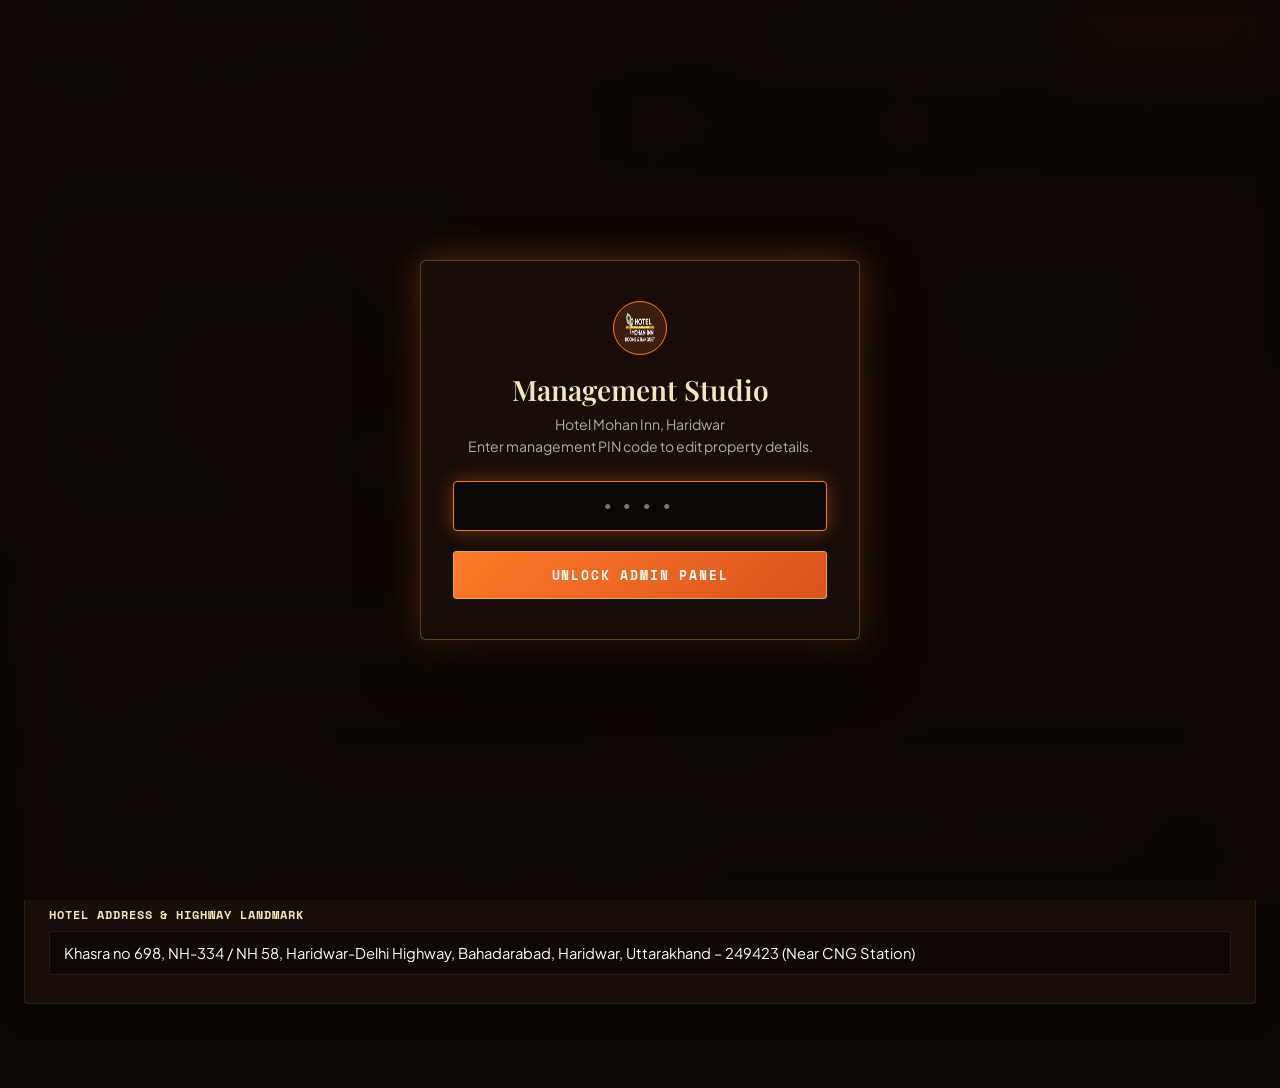
==== admin.html @ b3b9f1f0 "feat: add comprehensive Admin Studio panel with PIN gate and real-time live site customization" ====
<!DOCTYPE html>
<html lang="en">
<head>
  <meta charset="UTF-8">
  <meta name="viewport" content="width=device-width, initial-scale=1.0">
  <title>Hotel Mohan Inn | Management & Content Studio</title>
  
  <!-- Google Fonts -->
  <link rel="preconnect" href="https://fonts.googleapis.com">
  <link rel="preconnect" href="https://fonts.gstatic.com" crossorigin>
  <link href="https://fonts.googleapis.com/css2?family=Playfair+Display:ital,wght@0,400;0,600;0,700;1,400&family=Plus+Jakarta+Sans:wght@300;400;500;600;700&family=Space+Mono:wght@400;700&display=swap" rel="stylesheet">
  
  <link rel="shortcut icon" href="assets/images/img_logo.png" type="image/png">

  <style>
    :root {
      --bg-dark-obsidian: #0D0704;
      --bg-dark-card: #180D07;
      --bg-card-subtle: rgba(38, 20, 11, 0.7);
      --bhagwa: #FF7A28;
      --bhagwa-deep: #D9531E;
      --bhagwa-glow: rgba(255, 122, 40, 0.35);
      --gold-antique: #D4AF37;
      --gold-champagne: #F5E6BE;
      --gold-border: rgba(212, 175, 55, 0.35);
      --border-subtle: rgba(255, 255, 255, 0.08);
      --text-pure: #FFFFFF;
      --text-muted: rgba(255, 255, 255, 0.65);
      --font-serif: 'Playfair Display', Georgia, serif;
      --font-sans: 'Plus Jakarta Sans', system-ui, sans-serif;
      --font-mono: 'Space Mono', monospace;
    }

    * {
      box-sizing: border-box;
      margin: 0;
      padding: 0;
    }

    body {
      background-color: var(--bg-dark-obsidian);
      color: var(--text-pure);
      font-family: var(--font-sans);
      min-height: 100vh;
      display: flex;
      flex-direction: column;
      background-image: 
        radial-gradient(circle at 10% 20%, rgba(255, 122, 40, 0.08) 0%, transparent 40%),
        radial-gradient(circle at 90% 80%, rgba(212, 175, 55, 0.06) 0%, transparent 45%);
      background-attachment: fixed;
    }

    /* Security Gate (PIN Authentication Overlay) */
    #auth-screen {
      position: fixed;
      inset: 0;
      background: rgba(13, 7, 4, 0.95);
      backdrop-filter: blur(25px);
      z-index: 1000;
      display: flex;
      align-items: center;
      justify-content: center;
      padding: 20px;
    }

    .auth-card {
      background: var(--bg-dark-card);
      border: 1.5px solid var(--gold-border);
      box-shadow: 0 25px 60px rgba(0, 0, 0, 0.6), 0 0 35px var(--bhagwa-glow);
      border-radius: 6px;
      width: 100%;
      max-width: 440px;
      padding: 40px 32px;
      text-align: center;
    }

    .auth-logo {
      width: 54px;
      height: 54px;
      margin: 0 auto 16px auto;
      border-radius: 50%;
      background: rgba(255, 122, 40, 0.15);
      border: 1px solid var(--bhagwa);
      display: flex;
      align-items: center;
      justify-content: center;
    }

    .auth-logo img {
      width: 32px;
      height: 32px;
    }

    .auth-title {
      font-family: var(--font-serif);
      font-size: 1.75rem;
      color: var(--gold-champagne);
      margin-bottom: 6px;
      font-weight: 600;
    }

    .auth-sub {
      font-size: 0.88rem;
      color: var(--text-muted);
      margin-bottom: 24px;
      line-height: 1.5;
    }

    .auth-input-group {
      margin-bottom: 20px;
    }

    .auth-pin-input {
      width: 100%;
      height: 50px;
      background: rgba(0, 0, 0, 0.45);
      border: 1.5px solid var(--gold-border);
      border-radius: 4px;
      color: #FFFFFF;
      font-family: var(--font-mono);
      font-size: 1.4rem;
      letter-spacing: 0.3em;
      text-align: center;
      transition: all 0.3s ease;
      outline: none;
    }

    .auth-pin-input:focus {
      border-color: var(--bhagwa);
      box-shadow: 0 0 20px var(--bhagwa-glow);
    }

    .btn-auth-unlock {
      width: 100%;
      height: 48px;
      background: linear-gradient(135deg, var(--bhagwa), var(--bhagwa-deep));
      border: 1px solid var(--gold-antique);
      color: #FFFFFF;
      font-family: var(--font-mono);
      font-size: 13px;
      font-weight: 700;
      letter-spacing: 0.14em;
      text-transform: uppercase;
      cursor: pointer;
      border-radius: 3px;
      transition: all 0.3s ease;
    }

    .btn-auth-unlock:hover {
      transform: translateY(-2px);
      box-shadow: 0 8px 25px var(--bhagwa-glow);
    }

    .auth-error {
      color: #FF5E5E;
      font-size: 0.84rem;
      margin-top: 12px;
      display: none;
    }

    /* Admin Workspace Header */
    .admin-header {
      background: rgba(24, 13, 7, 0.85);
      border-bottom: 1px solid var(--border-subtle);
      backdrop-filter: blur(20px);
      position: sticky;
      top: 0;
      z-index: 100;
    }

    .admin-header-container {
      max-width: 1300px;
      margin: 0 auto;
      padding: 16px 24px;
      display: flex;
      align-items: center;
      justify-content: space-between;
      flex-wrap: wrap;
      gap: 16px;
    }

    .admin-brand {
      display: flex;
      align-items: center;
      gap: 14px;
    }

    .admin-brand-logo {
      width: 38px;
      height: 38px;
      border-radius: 50%;
      background: rgba(255, 122, 40, 0.15);
      border: 1px solid var(--bhagwa);
      display: flex;
      align-items: center;
      justify-content: center;
    }

    .admin-brand-title {
      font-family: var(--font-serif);
      font-size: 1.25rem;
      color: var(--gold-champagne);
      font-weight: 600;
      line-height: 1.2;
    }

    .admin-brand-badge {
      font-family: var(--font-mono);
      font-size: 10px;
      letter-spacing: 0.14em;
      text-transform: uppercase;
      color: var(--bhagwa);
      font-weight: 700;
      display: flex;
      align-items: center;
      gap: 6px;
    }

    .status-dot {
      width: 8px;
      height: 8px;
      border-radius: 50%;
      background: #10B981;
      box-shadow: 0 0 10px #10B981;
    }

    .admin-actions {
      display: flex;
      align-items: center;
      gap: 12px;
    }

    .btn-secondary {
      background: rgba(255, 255, 255, 0.05);
      border: 1px solid var(--border-subtle);
      color: var(--text-pure);
      font-family: var(--font-mono);
      font-size: 12px;
      padding: 9px 18px;
      border-radius: 3px;
      cursor: pointer;
      text-decoration: none;
      display: inline-flex;
      align-items: center;
      gap: 8px;
      transition: all 0.25s ease;
    }

    .btn-secondary:hover {
      background: rgba(255, 255, 255, 0.12);
      border-color: var(--gold-border);
      color: var(--gold-champagne);
    }

    .btn-primary-save {
      background: linear-gradient(135deg, var(--bhagwa), var(--bhagwa-deep));
      border: 1px solid var(--gold-antique);
      color: #FFFFFF;
      font-family: var(--font-mono);
      font-size: 12.5px;
      font-weight: 700;
      padding: 9px 24px;
      border-radius: 3px;
      cursor: pointer;
      display: inline-flex;
      align-items: center;
      gap: 8px;
      transition: all 0.25s ease;
      box-shadow: 0 4px 15px var(--bhagwa-glow);
    }

    .btn-primary-save:hover {
      transform: translateY(-1px);
      box-shadow: 0 8px 25px var(--bhagwa-glow);
    }

    /* Main Container & Layout */
    .admin-main {
      flex: 1;
      max-width: 1300px;
      width: 100%;
      margin: 0 auto;
      padding: 30px 24px 60px 24px;
    }

    /* Navigation Tabs */
    .admin-tabs-nav {
      display: flex;
      gap: 8px;
      border-bottom: 1px solid var(--border-subtle);
      margin-bottom: 30px;
      overflow-x: auto;
      padding-bottom: 2px;
    }

    .tab-btn {
      background: transparent;
      border: none;
      border-bottom: 2.5px solid transparent;
      padding: 12px 20px;
      color: var(--text-muted);
      font-family: var(--font-mono);
      font-size: 12.5px;
      letter-spacing: 0.08em;
      cursor: pointer;
      transition: all 0.25s ease;
      white-space: nowrap;
      display: flex;
      align-items: center;
      gap: 8px;
    }

    .tab-btn:hover {
      color: var(--text-pure);
    }

    .tab-btn.active {
      color: var(--bhagwa);
      border-bottom-color: var(--bhagwa);
      font-weight: 700;
    }

    /* Tab Content Cards */
    .tab-pane {
      display: none;
      animation: fadeInTab 0.3s ease-out;
    }

    .tab-pane.active {
      display: block;
    }

    @keyframes fadeInTab {
      from { opacity: 0; transform: translateY(6px); }
      to { opacity: 1; transform: translateY(0); }
    }

    .card-section {
      background: var(--bg-dark-card);
      border: 1px solid var(--border-subtle);
      border-radius: 4px;
      padding: 28px 24px;
      margin-bottom: 24px;
      box-shadow: 0 10px 30px rgba(0, 0, 0, 0.25);
    }

    .card-section-title {
      font-family: var(--font-serif);
      font-size: 1.45rem;
      color: var(--gold-champagne);
      margin-bottom: 6px;
      font-weight: 500;
    }

    .card-section-desc {
      font-size: 0.88rem;
      color: var(--text-muted);
      margin-bottom: 24px;
      line-height: 1.5;
    }

    /* Form Grids & Inputs */
    .form-grid-2 {
      display: grid;
      grid-template-columns: repeat(auto-fit, minmax(280px, 1fr));
      gap: 20px;
    }

    .form-grid-3 {
      display: grid;
      grid-template-columns: repeat(auto-fit, minmax(220px, 1fr));
      gap: 20px;
    }

    .form-group {
      display: flex;
      flex-direction: column;
      gap: 8px;
    }

    .form-label {
      font-family: var(--font-mono);
      font-size: 12px;
      letter-spacing: 0.08em;
      color: var(--gold-champagne);
      font-weight: 600;
      text-transform: uppercase;
    }

    .form-input, .form-textarea, .form-select {
      background: rgba(0, 0, 0, 0.4);
      border: 1px solid var(--border-subtle);
      border-radius: 3px;
      padding: 12px 14px;
      color: #FFFFFF;
      font-family: var(--font-sans);
      font-size: 0.92rem;
      transition: all 0.25s ease;
      outline: none;
      width: 100%;
    }

    .form-input:focus, .form-textarea:focus, .form-select:focus {
      border-color: var(--bhagwa);
      box-shadow: 0 0 12px var(--bhagwa-glow);
    }

    .form-textarea {
      resize: vertical;
      min-height: 85px;
      line-height: 1.6;
    }

    .rate-card {
      background: var(--bg-card-subtle);
      border: 1px solid var(--gold-border);
      border-radius: 4px;
      padding: 20px;
    }

    .rate-card-header {
      font-family: var(--font-serif);
      font-size: 1.25rem;
      color: #FFFFFF;
      margin-bottom: 16px;
      padding-bottom: 10px;
      border-bottom: 1px solid var(--border-subtle);
      display: flex;
      justify-content: space-between;
      align-items: center;
    }

    .rate-card-badge {
      font-family: var(--font-mono);
      font-size: 10px;
      color: var(--bhagwa);
      border: 1px solid var(--bhagwa);
      padding: 3px 8px;
      border-radius: 2px;
    }

    /* Toast Notification */
    #toast-msg {
      position: fixed;
      bottom: 30px;
      right: 30px;
      background: #10B981;
      color: #FFFFFF;
      padding: 14px 24px;
      border-radius: 4px;
      font-family: var(--font-mono);
      font-size: 13px;
      font-weight: 700;
      box-shadow: 0 10px 30px rgba(0, 0, 0, 0.4);
      display: flex;
      align-items: center;
      gap: 10px;
      transform: translateY(120%);
      opacity: 0;
      transition: all 0.35s ease;
      z-index: 2000;
    }

    #toast-msg.show {
      transform: translateY(0);
      opacity: 1;
    }

    #toast-msg.error {
      background: #EF4444;
    }

    /* Live Preview Indicator */
    .preview-pill {
      font-family: var(--font-mono);
      font-size: 11px;
      color: var(--text-muted);
      margin-top: 4px;
    }
  </style>
</head>
<body>

  <!-- Security Gate PIN Unlock Screen -->
  <div id="auth-screen">
    <div class="auth-card">
      <div class="auth-logo">
        <img src="assets/images/img_logo.png" alt="Hotel Mohan Inn Logo">
      </div>
      <h2 class="auth-title">Management Studio</h2>
      <p class="auth-sub">Hotel Mohan Inn, Haridwar<br>Enter management PIN code to edit property details.</p>

      <form id="auth-form">
        <div class="auth-input-group">
          <input type="password" id="admin-pin-input" class="auth-pin-input" placeholder="••••" maxlength="8" autocomplete="off" autofocus required>
        </div>
        <button type="submit" class="btn-auth-unlock">Unlock Admin Panel</button>
        <p id="auth-error-msg" class="auth-error">Incorrect PIN. Hint: Default PIN is 1985</p>
      </form>
    </div>
  </div>

  <!-- Admin Workspace -->
  <header class="admin-header">
    <div class="admin-header-container">
      <div class="admin-brand">
        <div class="admin-brand-logo">
          <img src="assets/images/img_logo.png" alt="Logo" width="24" height="24">
        </div>
        <div>
          <h1 class="admin-brand-title">Hotel Mohan Inn Admin Studio</h1>
          <div class="admin-brand-badge">
            <span class="status-dot"></span>
            <span id="api-status-text">Connected to Server</span>
          </div>
        </div>
      </div>

      <div class="admin-actions">
        <a href="/" target="_blank" rel="noopener noreferrer" class="btn-secondary">
          👁️ Live Website
        </a>
        <button id="btn-reset-defaults" class="btn-secondary" title="Reset all fields to property defaults">
          🔄 Reset Defaults
        </button>
        <button id="btn-save-all" class="btn-primary-save">
          💾 Save Changes
        </button>
      </div>
    </div>
  </header>

  <main class="admin-main">
    <!-- Tabs Nav -->
    <nav class="admin-tabs-nav" aria-label="Admin Navigation Tabs">
      <button class="tab-btn active" data-tab="tab-contact">📞 Contact & Property</button>
      <button class="tab-btn" data-tab="tab-tariffs">🏷️ Room Tariffs</button>
      <button class="tab-btn" data-tab="tab-banquet">🏛️ Banquet Hall</button>
      <button class="tab-btn" data-tab="tab-policies">📜 Timings & Policies</button>
      <button class="tab-btn" data-tab="tab-announcements">🔔 Aarti & Ticker</button>
    </nav>

    <!-- Tab 1: Contact & Property Info -->
    <section id="tab-contact" class="tab-pane active">
      <div class="card-section">
        <h2 class="card-section-title">Direct Contact Numbers & Messaging</h2>
        <p class="card-section-desc">Manage primary helpline, WhatsApp reservation lines, and official inquiry email addresses.</p>

        <div class="form-grid-2">
          <div class="form-group">
            <label class="form-label" for="field-phone-primary">Primary Official Line (Gallabox / Front Desk)</label>
            <input type="text" id="field-phone-primary" class="form-input" placeholder="+91 92860 81713">
            <span class="preview-pill">Appears on navbar, contact section, and footer</span>
          </div>

          <div class="form-group">
            <label class="form-label" for="field-phone-secondary">Secondary / Direct MD Contact</label>
            <input type="text" id="field-phone-secondary" class="form-input" placeholder="+91 9259368869">
            <span class="preview-pill">Direct helpline for Manish Mishra</span>
          </div>

          <div class="form-group">
            <label class="form-label" for="field-phone-whatsapp">WhatsApp Booking Number (Digits only)</label>
            <input type="text" id="field-phone-whatsapp" class="form-input" placeholder="919259368869">
            <span class="preview-pill">Destination for instant room and banquet booking messages</span>
          </div>

          <div class="form-group">
            <label class="form-label" for="field-email-primary">Primary Official Email</label>
            <input type="email" id="field-email-primary" class="form-input" placeholder="info@hotelmohaninn.com">
          </div>

          <div class="form-group">
            <label class="form-label" for="field-email-secondary">Secondary Gmail</label>
            <input type="email" id="field-email-secondary" class="form-input" placeholder="hotelmohaninn@gmail.com">
          </div>

          <div class="form-group">
            <label class="form-label" for="field-booking-engine">Online Booking Engine URL (eGlobe Solutions)</label>
            <input type="url" id="field-booking-engine" class="form-input" placeholder="https://hotels.eglobe-solutions.com/hotelmohaninn/booking/hotels/hotel-mohan-inn-haridwar">
          </div>
        </div>
      </div>

      <div class="card-section">
        <h2 class="card-section-title">Management Leadership & Location</h2>
        <p class="card-section-desc">Managing Director bio, property address, and highway landmark details.</p>

        <div class="form-grid-2">
          <div class="form-group">
            <label class="form-label" for="field-director-name">Managing Director Name</label>
            <input type="text" id="field-director-name" class="form-input" placeholder="Manish Mishra">
          </div>

          <div class="form-group">
            <label class="form-label" for="field-director-role">Director Role / Designation</label>
            <input type="text" id="field-director-role" class="form-input" placeholder="Managing Director">
          </div>
        </div>

        <div class="form-group" style="margin-top: 18px;">
          <label class="form-label" for="field-director-quote">Director Welcome Message / Quote</label>
          <textarea id="field-director-quote" class="form-textarea" placeholder="Welcome message shown on contact signature card..."></textarea>
        </div>

        <div class="form-group" style="margin-top: 18px;">
          <label class="form-label" for="field-address">Hotel Address & Highway Landmark</label>
          <input type="text" id="field-address" class="form-input" placeholder="Khasra no 698, NH-334 / NH 58, Haridwar-Delhi Highway, Bahadarabad, Haridwar, Uttarakhand – 249423 (Near CNG Station)">
        </div>
      </div>
    </section>

    <!-- Tab 2: Room Tariffs & Meal Plans -->
    <section id="tab-tariffs" class="tab-pane">
      <div class="card-section">
        <h2 class="card-section-title">Room Tariffs & Meal Plan Pricing</h2>
        <p class="card-section-desc">Control official published rates across all 3 room categories and meal plans (EP: Room Only, CP: With Breakfast, MAP: Breakfast + Dinner).</p>

        <div class="form-grid-3">
          <!-- Standard AC -->
          <div class="rate-card">
            <div class="rate-card-header">
              <span>Standard AC Room</span>
              <span class="rate-card-badge">200 sqft</span>
            </div>
            <div class="form-group" style="margin-bottom: 12px;">
              <label class="form-label" for="rate-standard-ep">EP (Room Only) ₹</label>
              <input type="number" id="rate-standard-ep" class="form-input" placeholder="3500">
            </div>
            <div class="form-group" style="margin-bottom: 12px;">
              <label class="form-label" for="rate-standard-cp" style="color: var(--bhagwa);">CP (With Breakfast) ₹</label>
              <input type="number" id="rate-standard-cp" class="form-input" placeholder="4000">
            </div>
            <div class="form-group">
              <label class="form-label" for="rate-standard-map">MAP (B'fast + Dinner) ₹</label>
              <input type="number" id="rate-standard-map" class="form-input" placeholder="4950">
            </div>
          </div>

          <!-- Deluxe AC -->
          <div class="rate-card">
            <div class="rate-card-header">
              <span>Deluxe AC Room</span>
              <span class="rate-card-badge">220 sqft</span>
            </div>
            <div class="form-group" style="margin-bottom: 12px;">
              <label class="form-label" for="rate-deluxe-ep">EP (Room Only) ₹</label>
              <input type="number" id="rate-deluxe-ep" class="form-input" placeholder="4500">
            </div>
            <div class="form-group" style="margin-bottom: 12px;">
              <label class="form-label" for="rate-deluxe-cp" style="color: var(--bhagwa);">CP (With Breakfast) ₹</label>
              <input type="number" id="rate-deluxe-cp" class="form-input" placeholder="5000">
            </div>
            <div class="form-group">
              <label class="form-label" for="rate-deluxe-map">MAP (B'fast + Dinner) ₹</label>
              <input type="number" id="rate-deluxe-map" class="form-input" placeholder="5950">
            </div>
          </div>

          <!-- Family Suite AC -->
          <div class="rate-card">
            <div class="rate-card-header">
              <span>Family Suite AC</span>
              <span class="rate-card-badge">350 sqft</span>
            </div>
            <div class="form-group" style="margin-bottom: 12px;">
              <label class="form-label" for="rate-family-ep">EP (Room Only) ₹</label>
              <input type="number" id="rate-family-ep" class="form-input" placeholder="7200">
            </div>
            <div class="form-group" style="margin-bottom: 12px;">
              <label class="form-label" for="rate-family-cp" style="color: var(--bhagwa);">CP (With Breakfast) ₹</label>
              <input type="number" id="rate-family-cp" class="form-input" placeholder="8000">
            </div>
            <div class="form-group">
              <label class="form-label" for="rate-family-map">MAP (B'fast + Dinner) ₹</label>
              <input type="number" id="rate-family-map" class="form-input" placeholder="9400">
            </div>
          </div>
        </div>
      </div>
    </section>

    <!-- Tab 3: Banquet Hall & Events -->
    <section id="tab-banquet" class="tab-pane">
      <div class="card-section">
        <h2 class="card-section-title">150-Guest AC Banquet Pricing Calculator</h2>
        <p class="card-section-desc">Adjust the base hall rental charge and per-plate catering packages for weddings, corporate meetings, and religious gatherings.</p>

        <div class="form-grid-2">
          <div class="form-group">
            <label class="form-label" for="banquet-hall-charge">Base AC Hall Rental Charge (₹)</label>
            <input type="number" id="banquet-hall-charge" class="form-input" placeholder="25000">
            <span class="preview-pill">Includes air conditioning, decor, and basic sound setup</span>
          </div>

          <div class="form-group">
            <label class="form-label" for="banquet-plate-wedding">Grand Wedding Per Plate (₹)</label>
            <input type="number" id="banquet-plate-wedding" class="form-input" placeholder="650">
          </div>

          <div class="form-group">
            <label class="form-label" for="banquet-plate-reception">Anniversary / Reception Per Plate (₹)</label>
            <input type="number" id="banquet-plate-reception" class="form-input" placeholder="550">
          </div>

          <div class="form-group">
            <label class="form-label" for="banquet-plate-corporate">Corporate Conference Per Plate (₹)</label>
            <input type="number" id="banquet-plate-corporate" class="form-input" placeholder="450">
          </div>

          <div class="form-group">
            <label class="form-label" for="banquet-plate-katha">Spiritual Katha / Bhajan Sandhya Per Plate (₹)</label>
            <input type="number" id="banquet-plate-katha" class="form-input" placeholder="400">
          </div>
        </div>
      </div>
    </section>

    <!-- Tab 4: Timings & Stay Policies -->
    <section id="tab-policies" class="tab-pane">
      <div class="card-section">
        <h2 class="card-section-title">Check-in, Check-out & Child Policies</h2>
        <p class="card-section-desc">Official hotel rules displayed across the tariff section, booking forms, and pilgrimage desks.</p>

        <div class="form-grid-2">
          <div class="form-group">
            <label class="form-label" for="policy-checkin">Official Check-In Time</label>
            <input type="text" id="policy-checkin" class="form-input" placeholder="1:00 PM">
          </div>

          <div class="form-group">
            <label class="form-label" for="policy-checkout">Official Check-Out Time</label>
            <input type="text" id="policy-checkout" class="form-input" placeholder="11:00 AM">
          </div>
        </div>

        <div class="form-group" style="margin-top: 18px;">
          <label class="form-label" for="policy-child">Child / Extra Bed Policy Text</label>
          <input type="text" id="policy-child" class="form-input" placeholder="Children under 5 stay free with parents (without extra bed)">
        </div>

        <div class="form-group" style="margin-top: 18px;">
          <label class="form-label" for="policy-rules">Payment & Reservation Deposit Note</label>
          <input type="text" id="policy-rules" class="form-input" placeholder="All rates on twin sharing basis. Advance deposit required for guaranteed confirmation.">
        </div>
      </div>
    </section>

    <!-- Tab 5: Aarti & Ticker -->
    <section id="tab-announcements" class="tab-pane">
      <div class="card-section">
        <h2 class="card-section-title">Topbar Announcement Ticker & Ganga Aarti Countdown</h2>
        <p class="card-section-desc">Customize the marquee ticker message and Har Ki Pauri Sandhya Aarti evening time.</p>

        <div class="form-grid-2">
          <div class="form-group">
            <label class="form-label" for="ticker-weather">Topbar Status Ticker Message</label>
            <input type="text" id="ticker-weather" class="form-input" placeholder="Haridwar: 28°C • Holy Ganges Breeze">
            <span class="preview-pill">Appears at the very top bar next to the live indicator dot</span>
          </div>

          <div class="form-group">
            <label class="form-label" for="ticker-aarti-time">Sandhya Maha Aarti Evening Time (HH:MM)</label>
            <input type="time" id="ticker-aarti-time" class="form-input" value="18:30">
            <span class="preview-pill">Syncs the 24-hour live countdown timer at Har Ki Pauri</span>
          </div>
        </div>
      </div>
    </section>
  </main>

  <!-- Toast Notification Popup -->
  <div id="toast-msg">
    <span id="toast-icon">✓</span>
    <span id="toast-text">Changes saved successfully!</span>
  </div>

  <script>
    // Management Studio Logic
    const DEFAULT_CONFIG = {
      hotelName: "Hotel Mohan Inn",
      tagline: "Modern Sacred Luxury • Rooms • Banquet • Mohan Ji Poori Wale",
      directorName: "Manish Mishra",
      directorRole: "Managing Director",
      directorQuote: "At Hotel Mohan Inn, we take pride in serving every guest with authentic Indian hospitality and sacred warmth. Whether visiting for the holy dip at Har Ki Pauri or proceeding to the Himalayas, our team is committed to making your stay cherished forever.",
      phones: {
        primary: "+91 92860 81713",
        secondary: "+91 9259368869",
        whatsapp: "919259368869"
      },
      emails: {
        primary: "info@hotelmohaninn.com",
        secondary: "hotelmohaninn@gmail.com"
      },
      address: "Khasra no 698, NH-334 / NH 58, Haridwar-Delhi Highway, Bahadarabad, Haridwar, Uttarakhand – 249423 (Near CNG Station)",
      bookingEngineUrl: "https://hotels.eglobe-solutions.com/hotelmohaninn/booking/hotels/hotel-mohan-inn-haridwar",
      tariffs: {
        standard: { ep: 3500, cp: 4000, map: 4950 },
        deluxe: { ep: 4500, cp: 5000, map: 5950 },
        family: { ep: 7200, cp: 8000, map: 9400 }
      },
      policies: {
        checkin: "1:00 PM",
        checkout: "11:00 AM",
        childPolicy: "Children under 5 stay free with parents (without extra bed)",
        rules: "All rates on twin sharing basis. Advance deposit required for guaranteed confirmation."
      },
      banquet: {
        hallCharge: 25000,
        perPlate: {
          wedding: 650,
          reception: 550,
          corporate: 450,
          katha: 400
        }
      },
      aartiTime: "18:30",
      weatherTicker: "Haridwar: 28°C • Holy Ganges Breeze"
    };

    let activeConfig = JSON.parse(JSON.stringify(DEFAULT_CONFIG));

    // Security Gate Authentication
    const AUTH_PIN = "1985";
    const authScreen = document.getElementById('auth-screen');
    const authForm = document.getElementById('auth-form');
    const pinInput = document.getElementById('admin-pin-input');
    const authError = document.getElementById('auth-error-msg');

    if (sessionStorage.getItem('mohan_admin_auth') === 'true') {
      authScreen.style.display = 'none';
    }

    authForm.addEventListener('submit', (e) => {
      e.preventDefault();
      const entered = pinInput.value.trim();
      if (entered === AUTH_PIN || entered === 'mohan2026') {
        sessionStorage.setItem('mohan_admin_auth', 'true');
        authScreen.style.opacity = '0';
        setTimeout(() => authScreen.style.display = 'none', 300);
      } else {
        authError.style.display = 'block';
        pinInput.value = '';
        pinInput.focus();
      }
    });

    // Tab Navigation
    const tabBtns = document.querySelectorAll('.tab-btn');
    const tabPanes = document.querySelectorAll('.tab-pane');

    tabBtns.forEach(btn => {
      btn.addEventListener('click', () => {
        tabBtns.forEach(b => b.classList.remove('active'));
        tabPanes.forEach(p => p.classList.remove('active'));

        btn.classList.add('active');
        const target = document.getElementById(btn.dataset.tab);
        if (target) target.classList.add('active');
      });
    });

    // Toast Utility
    const toast = document.getElementById('toast-msg');
    const toastText = document.getElementById('toast-text');
    let toastTimer = null;

    function showToast(message, isError = false) {
      if (toastTimer) clearTimeout(toastTimer);
      toast.classList.toggle('error', isError);
      toastText.textContent = message;
      toast.classList.add('show');
      toastTimer = setTimeout(() => {
        toast.classList.remove('show');
      }, 3500);
    }

    // Populate Fields from Configuration
    function populateForm(data) {
      // Contact
      document.getElementById('field-phone-primary').value = data.phones?.primary || '';
      document.getElementById('field-phone-secondary').value = data.phones?.secondary || '';
      document.getElementById('field-phone-whatsapp').value = data.phones?.whatsapp || '';
      document.getElementById('field-email-primary').value = data.emails?.primary || '';
      document.getElementById('field-email-secondary').value = data.emails?.secondary || '';
      document.getElementById('field-booking-engine').value = data.bookingEngineUrl || '';

      // Management
      document.getElementById('field-director-name').value = data.directorName || '';
      document.getElementById('field-director-role').value = data.directorRole || '';
      document.getElementById('field-director-quote').value = data.directorQuote || '';
      document.getElementById('field-address').value = data.address || '';

      // Tariffs
      document.getElementById('rate-standard-ep').value = data.tariffs?.standard?.ep || 3500;
      document.getElementById('rate-standard-cp').value = data.tariffs?.standard?.cp || 4000;
      document.getElementById('rate-standard-map').value = data.tariffs?.standard?.map || 4950;

      document.getElementById('rate-deluxe-ep').value = data.tariffs?.deluxe?.ep || 4500;
      document.getElementById('rate-deluxe-cp').value = data.tariffs?.deluxe?.cp || 5000;
      document.getElementById('rate-deluxe-map').value = data.tariffs?.deluxe?.map || 5950;

      document.getElementById('rate-family-ep').value = data.tariffs?.family?.ep || 7200;
      document.getElementById('rate-family-cp').value = data.tariffs?.family?.cp || 8000;
      document.getElementById('rate-family-map').value = data.tariffs?.family?.map || 9400;

      // Banquet
      document.getElementById('banquet-hall-charge').value = data.banquet?.hallCharge || 25000;
      document.getElementById('banquet-plate-wedding').value = data.banquet?.perPlate?.wedding || 650;
      document.getElementById('banquet-plate-reception').value = data.banquet?.perPlate?.reception || 550;
      document.getElementById('banquet-plate-corporate').value = data.banquet?.perPlate?.corporate || 450;
      document.getElementById('banquet-plate-katha').value = data.banquet?.perPlate?.katha || 400;

      // Policies
      document.getElementById('policy-checkin').value = data.policies?.checkin || '1:00 PM';
      document.getElementById('policy-checkout').value = data.policies?.checkout || '11:00 AM';
      document.getElementById('policy-child').value = data.policies?.childPolicy || '';
      document.getElementById('policy-rules').value = data.policies?.rules || '';

      // Announcements
      document.getElementById('ticker-weather').value = data.weatherTicker || '';
      document.getElementById('ticker-aarti-time').value = data.aartiTime || '18:30';
    }

    // Collect Form Values
    function gatherFormData() {
      return {
        hotelName: "Hotel Mohan Inn",
        tagline: "Modern Sacred Luxury • Rooms • Banquet • Mohan Ji Poori Wale",
        directorName: document.getElementById('field-director-name').value.trim(),
        directorRole: document.getElementById('field-director-role').value.trim(),
        directorQuote: document.getElementById('field-director-quote').value.trim(),
        phones: {
          primary: document.getElementById('field-phone-primary').value.trim(),
          secondary: document.getElementById('field-phone-secondary').value.trim(),
          whatsapp: document.getElementById('field-phone-whatsapp').value.trim()
        },
        emails: {
          primary: document.getElementById('field-email-primary').value.trim(),
          secondary: document.getElementById('field-email-secondary').value.trim()
        },
        address: document.getElementById('field-address').value.trim(),
        bookingEngineUrl: document.getElementById('field-booking-engine').value.trim(),
        tariffs: {
          standard: {
            ep: parseInt(document.getElementById('rate-standard-ep').value) || 3500,
            cp: parseInt(document.getElementById('rate-standard-cp').value) || 4000,
            map: parseInt(document.getElementById('rate-standard-map').value) || 4950
          },
          deluxe: {
            ep: parseInt(document.getElementById('rate-deluxe-ep').value) || 4500,
            cp: parseInt(document.getElementById('rate-deluxe-cp').value) || 5000,
            map: parseInt(document.getElementById('rate-deluxe-map').value) || 5950
          },
          family: {
            ep: parseInt(document.getElementById('rate-family-ep').value) || 7200,
            cp: parseInt(document.getElementById('rate-family-cp').value) || 8000,
            map: parseInt(document.getElementById('rate-family-map').value) || 9400
          }
        },
        banquet: {
          hallCharge: parseInt(document.getElementById('banquet-hall-charge').value) || 25000,
          perPlate: {
            wedding: parseInt(document.getElementById('banquet-plate-wedding').value) || 650,
            reception: parseInt(document.getElementById('banquet-plate-reception').value) || 550,
            corporate: parseInt(document.getElementById('banquet-plate-corporate').value) || 450,
            katha: parseInt(document.getElementById('banquet-plate-katha').value) || 400
          }
        },
        policies: {
          checkin: document.getElementById('policy-checkin').value.trim(),
          checkout: document.getElementById('policy-checkout').value.trim(),
          childPolicy: document.getElementById('policy-child').value.trim(),
          rules: document.getElementById('policy-rules').value.trim()
        },
        weatherTicker: document.getElementById('ticker-weather').value.trim(),
        aartiTime: document.getElementById('ticker-aarti-time').value.trim() || '18:30'
      };
    }

    // Load initial config (Server API with localStorage fallback)
    async function loadConfig() {
      try {
        const res = await fetch('/api/config');
        if (res.ok) {
          activeConfig = await res.json();
          document.getElementById('api-status-text').textContent = 'Server Live Storage';
        } else {
          throw new Error('API unavailable');
        }
      } catch (err) {
        const local = localStorage.getItem('mohan_site_config');
        if (local) {
          activeConfig = JSON.parse(local);
        }
        document.getElementById('api-status-text').textContent = 'Browser Storage Mode';
      }
      populateForm(activeConfig);
    }

    // Save Configuration Handler
    async function saveConfig() {
      const data = gatherFormData();
      localStorage.setItem('mohan_site_config', JSON.stringify(data));

      try {
        const res = await fetch('/api/config', {
          method: 'POST',
          headers: { 'Content-Type': 'application/json' },
          body: JSON.stringify(data)
        });

        if (res.ok) {
          showToast('✓ Settings successfully saved to server & live website!');
        } else {
          showToast('Saved to browser storage (Server read-only).');
        }
      } catch (err) {
        showToast('Saved to browser storage.');
      }
    }

    // Reset Defaults Handler
    document.getElementById('btn-reset-defaults').addEventListener('click', () => {
      if (confirm('Reset all fields to original Hotel Mohan Inn property defaults?')) {
        populateForm(DEFAULT_CONFIG);
        showToast('Reset to original defaults (Click Save to commit).');
      }
    });

    document.getElementById('btn-save-all').addEventListener('click', saveConfig);

    // Initial Load
    loadConfig();
  </script>
</body>
</html>
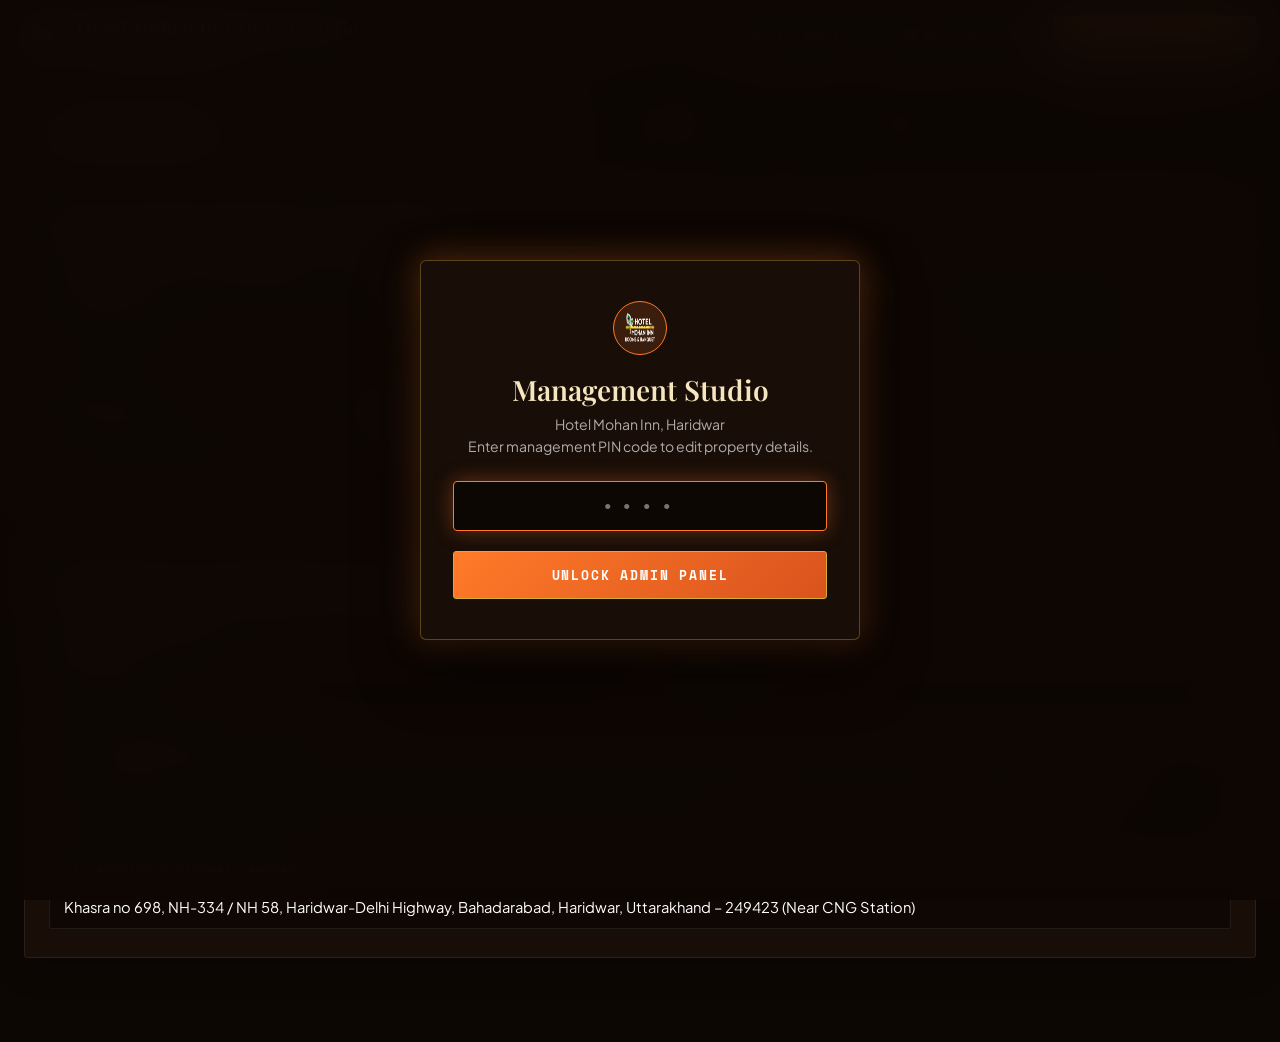
==== commit 227fe855: "feat: complete all-page dynamic customization studio and live website binding" ====
--- a/admin.html
+++ b/admin.html
@@ -169,7 +169,7 @@
     }
 
     .admin-header-container {
-      max-width: 1300px;
+      max-width: 1320px;
       margin: 0 auto;
       padding: 16px 24px;
       display: flex;
@@ -228,6 +228,7 @@
       display: flex;
       align-items: center;
       gap: 12px;
+      flex-wrap: wrap;
     }
 
     .btn-secondary {
@@ -277,7 +278,7 @@
     /* Main Container & Layout */
     .admin-main {
       flex: 1;
-      max-width: 1300px;
+      max-width: 1320px;
       width: 100%;
       margin: 0 auto;
       padding: 30px 24px 60px 24px;
@@ -297,10 +298,10 @@
       background: transparent;
       border: none;
       border-bottom: 2.5px solid transparent;
-      padding: 12px 20px;
+      padding: 12px 18px;
       color: var(--text-muted);
       font-family: var(--font-mono);
-      font-size: 12.5px;
+      font-size: 12px;
       letter-spacing: 0.08em;
       cursor: pointer;
       transition: all 0.25s ease;
@@ -470,7 +471,6 @@
       background: #EF4444;
     }
 
-    /* Live Preview Indicator */
     .preview-pill {
       font-family: var(--font-mono);
       font-size: 11px;
@@ -500,7 +500,7 @@
     </div>
   </div>
 
-  <!-- Admin Workspace -->
+  <!-- Admin Workspace Header -->
   <header class="admin-header">
     <div class="admin-header-container">
       <div class="admin-brand">
@@ -524,7 +524,7 @@
           🔄 Reset Defaults
         </button>
         <button id="btn-save-all" class="btn-primary-save">
-          💾 Save Changes
+          💾 Save All Changes
         </button>
       </div>
     </div>
@@ -534,8 +534,11 @@
     <!-- Tabs Nav -->
     <nav class="admin-tabs-nav" aria-label="Admin Navigation Tabs">
       <button class="tab-btn active" data-tab="tab-contact">📞 Contact & Property</button>
-      <button class="tab-btn" data-tab="tab-tariffs">🏷️ Room Tariffs</button>
-      <button class="tab-btn" data-tab="tab-banquet">🏛️ Banquet Hall</button>
+      <button class="tab-btn" data-tab="tab-hero">🌟 Hero & Intro</button>
+      <button class="tab-btn" data-tab="tab-tariffs">🏷️ Room Tariffs & Suites</button>
+      <button class="tab-btn" data-tab="tab-culinary">🍛 Mohan Ji Poori Wale</button>
+      <button class="tab-btn" data-tab="tab-banquet">🏛️ Banquet Ballroom</button>
+      <button class="tab-btn" data-tab="tab-yatra">🗺️ Char Dham Yatra</button>
       <button class="tab-btn" data-tab="tab-policies">📜 Timings & Policies</button>
       <button class="tab-btn" data-tab="tab-announcements">🔔 Aarti & Ticker</button>
     </nav>
@@ -548,21 +551,18 @@
 
         <div class="form-grid-2">
           <div class="form-group">
-            <label class="form-label" for="field-phone-primary">Primary Official Line (Gallabox / Front Desk)</label>
+            <label class="form-label" for="field-phone-primary">Primary Official Line (Front Desk)</label>
             <input type="text" id="field-phone-primary" class="form-input" placeholder="+91 92860 81713">
-            <span class="preview-pill">Appears on navbar, contact section, and footer</span>
           </div>
 
           <div class="form-group">
             <label class="form-label" for="field-phone-secondary">Secondary / Direct MD Contact</label>
             <input type="text" id="field-phone-secondary" class="form-input" placeholder="+91 9259368869">
-            <span class="preview-pill">Direct helpline for Manish Mishra</span>
           </div>
 
           <div class="form-group">
             <label class="form-label" for="field-phone-whatsapp">WhatsApp Booking Number (Digits only)</label>
             <input type="text" id="field-phone-whatsapp" class="form-input" placeholder="919259368869">
-            <span class="preview-pill">Destination for instant room and banquet booking messages</span>
           </div>
 
           <div class="form-group">
@@ -610,11 +610,41 @@
       </div>
     </section>
 
-    <!-- Tab 2: Room Tariffs & Meal Plans -->
+    <!-- Tab 2: Hero & Intro Section -->
+    <section id="tab-hero" class="tab-pane">
+      <div class="card-section">
+        <h2 class="card-section-title">Hero Section & Main Branding</h2>
+        <p class="card-section-desc">Customize the top headline, italic subtitle, location pill badge, and welcoming narrative.</p>
+
+        <div class="form-group" style="margin-bottom: 18px;">
+          <label class="form-label" for="hero-badge">Hero Top Location Badge</label>
+          <input type="text" id="hero-badge" class="form-input" placeholder="SINCE BAHADARABAD • NH-58 • 10 MINS FROM HAR KI PAURI">
+        </div>
+
+        <div class="form-grid-2" style="margin-bottom: 18px;">
+          <div class="form-group">
+            <label class="form-label" for="hero-headline-main">Main Headline</label>
+            <input type="text" id="hero-headline-main" class="form-input" placeholder="DIVINE LUXURY.">
+          </div>
+
+          <div class="form-group">
+            <label class="form-label" for="hero-headline-sub">Italic Sub-Headline</label>
+            <input type="text" id="hero-headline-sub" class="form-input" placeholder="Sanctuary by the Ganges.">
+          </div>
+        </div>
+
+        <div class="form-group">
+          <label class="form-label" for="hero-subtext">Hero Welcoming Narrative / Paragraph</label>
+          <textarea id="hero-subtext" class="form-textarea" placeholder="Welcoming pilgrims and discerning travelers..."></textarea>
+        </div>
+      </div>
+    </section>
+
+    <!-- Tab 3: Room Tariffs & Suites -->
     <section id="tab-tariffs" class="tab-pane">
       <div class="card-section">
-        <h2 class="card-section-title">Room Tariffs & Meal Plan Pricing</h2>
-        <p class="card-section-desc">Control official published rates across all 3 room categories and meal plans (EP: Room Only, CP: With Breakfast, MAP: Breakfast + Dinner).</p>
+        <h2 class="card-section-title">Room Tariffs & Room Descriptions</h2>
+        <p class="card-section-desc">Control official published rates and descriptions across all 3 room categories and meal plans.</p>
 
         <div class="form-grid-3">
           <!-- Standard AC -->
@@ -631,9 +661,13 @@
               <label class="form-label" for="rate-standard-cp" style="color: var(--bhagwa);">CP (With Breakfast) ₹</label>
               <input type="number" id="rate-standard-cp" class="form-input" placeholder="4000">
             </div>
-            <div class="form-group">
+            <div class="form-group" style="margin-bottom: 14px;">
               <label class="form-label" for="rate-standard-map">MAP (B'fast + Dinner) ₹</label>
               <input type="number" id="rate-standard-map" class="form-input" placeholder="4950">
+            </div>
+            <div class="form-group">
+              <label class="form-label" for="desc-standard">Suite Description</label>
+              <textarea id="desc-standard" class="form-textarea" style="min-height: 70px;"></textarea>
             </div>
           </div>
 
@@ -651,9 +685,13 @@
               <label class="form-label" for="rate-deluxe-cp" style="color: var(--bhagwa);">CP (With Breakfast) ₹</label>
               <input type="number" id="rate-deluxe-cp" class="form-input" placeholder="5000">
             </div>
-            <div class="form-group">
+            <div class="form-group" style="margin-bottom: 14px;">
               <label class="form-label" for="rate-deluxe-map">MAP (B'fast + Dinner) ₹</label>
               <input type="number" id="rate-deluxe-map" class="form-input" placeholder="5950">
+            </div>
+            <div class="form-group">
+              <label class="form-label" for="desc-deluxe">Suite Description</label>
+              <textarea id="desc-deluxe" class="form-textarea" style="min-height: 70px;"></textarea>
             </div>
           </div>
 
@@ -671,16 +709,97 @@
               <label class="form-label" for="rate-family-cp" style="color: var(--bhagwa);">CP (With Breakfast) ₹</label>
               <input type="number" id="rate-family-cp" class="form-input" placeholder="8000">
             </div>
-            <div class="form-group">
+            <div class="form-group" style="margin-bottom: 14px;">
               <label class="form-label" for="rate-family-map">MAP (B'fast + Dinner) ₹</label>
               <input type="number" id="rate-family-map" class="form-input" placeholder="9400">
             </div>
+            <div class="form-group">
+              <label class="form-label" for="desc-family">Suite Description</label>
+              <textarea id="desc-family" class="form-textarea" style="min-height: 70px;"></textarea>
+            </div>
           </div>
         </div>
       </div>
     </section>
 
-    <!-- Tab 3: Banquet Hall & Events -->
+    <!-- Tab 4: Mohan Ji Poori Wale Restaurant -->
+    <section id="tab-culinary" class="tab-pane">
+      <div class="card-section">
+        <h2 class="card-section-title">Mohan Ji Poori Wale Dining Details</h2>
+        <p class="card-section-desc">Manage the restaurant header, seating capacity stamp, and 3 signature dishes.</p>
+
+        <div class="form-grid-2" style="margin-bottom: 18px;">
+          <div class="form-group">
+            <label class="form-label" for="resto-heading">Section Main Heading</label>
+            <input type="text" id="resto-heading" class="form-input" placeholder="A Sacred Feast for Soul & Senses">
+          </div>
+
+          <div class="form-group">
+            <label class="form-label" for="resto-stamp">Artisan Stamp Badge</label>
+            <input type="text" id="resto-stamp" class="form-input" placeholder="PURE VEG • 200 PAX">
+          </div>
+        </div>
+
+        <div class="form-group" style="margin-bottom: 24px;">
+          <label class="form-label" for="resto-desc">Culinary Heritage Story</label>
+          <textarea id="resto-desc" class="form-textarea" placeholder="Our chefs preserve centuries-old secret spice blends..."></textarea>
+        </div>
+
+        <h3 class="font-serif" style="font-size: 1.25rem; color: var(--gold-champagne); margin-bottom: 14px;">Signature Dishes Highlight</h3>
+        
+        <div class="form-grid-3">
+          <div class="rate-card">
+            <h4 style="font-size: 1rem; color: #FFFFFF; margin-bottom: 10px;">Dish 1</h4>
+            <div class="form-group" style="margin-bottom: 10px;">
+              <label class="form-label" for="dish1-name">Name</label>
+              <input type="text" id="dish1-name" class="form-input" placeholder="Signature Bedmi Poori & Mathura Aloo">
+            </div>
+            <div class="form-group" style="margin-bottom: 10px;">
+              <label class="form-label" for="dish1-badge">Badge</label>
+              <input type="text" id="dish1-badge" class="form-input" placeholder="Breakfast Icon">
+            </div>
+            <div class="form-group">
+              <label class="form-label" for="dish1-desc">Description</label>
+              <textarea id="dish1-desc" class="form-textarea" style="min-height: 60px;"></textarea>
+            </div>
+          </div>
+
+          <div class="rate-card">
+            <h4 style="font-size: 1rem; color: #FFFFFF; margin-bottom: 10px;">Dish 2</h4>
+            <div class="form-group" style="margin-bottom: 10px;">
+              <label class="form-label" for="dish2-name">Name</label>
+              <input type="text" id="dish2-name" class="form-input" placeholder="Shahi Kesar Sooji Halwa">
+            </div>
+            <div class="form-group" style="margin-bottom: 10px;">
+              <label class="form-label" for="dish2-badge">Badge</label>
+              <input type="text" id="dish2-badge" class="form-input" placeholder="Heritage Sweet">
+            </div>
+            <div class="form-group">
+              <label class="form-label" for="dish2-desc">Description</label>
+              <textarea id="dish2-desc" class="form-textarea" style="min-height: 60px;"></textarea>
+            </div>
+          </div>
+
+          <div class="rate-card">
+            <h4 style="font-size: 1rem; color: #FFFFFF; margin-bottom: 10px;">Dish 3</h4>
+            <div class="form-group" style="margin-bottom: 10px;">
+              <label class="form-label" for="dish3-name">Name</label>
+              <input type="text" id="dish3-name" class="form-input" placeholder="Royal Shivalik Paneer Thali">
+            </div>
+            <div class="form-group" style="margin-bottom: 10px;">
+              <label class="form-label" for="dish3-badge">Badge</label>
+              <input type="text" id="dish3-badge" class="form-input" placeholder="All-Day Dining">
+            </div>
+            <div class="form-group">
+              <label class="form-label" for="dish3-desc">Description</label>
+              <textarea id="dish3-desc" class="form-textarea" style="min-height: 60px;"></textarea>
+            </div>
+          </div>
+        </div>
+      </div>
+    </section>
+
+    <!-- Tab 5: Banquet Hall -->
     <section id="tab-banquet" class="tab-pane">
       <div class="card-section">
         <h2 class="card-section-title">150-Guest AC Banquet Pricing Calculator</h2>
@@ -690,7 +809,6 @@
           <div class="form-group">
             <label class="form-label" for="banquet-hall-charge">Base AC Hall Rental Charge (₹)</label>
             <input type="number" id="banquet-hall-charge" class="form-input" placeholder="25000">
-            <span class="preview-pill">Includes air conditioning, decor, and basic sound setup</span>
           </div>
 
           <div class="form-group">
@@ -716,7 +834,25 @@
       </div>
     </section>
 
-    <!-- Tab 4: Timings & Stay Policies -->
+    <!-- Tab 6: Char Dham Yatra -->
+    <section id="tab-yatra" class="tab-pane">
+      <div class="card-section">
+        <h2 class="card-section-title">Char Dham Yatra & Concierge Section</h2>
+        <p class="card-section-desc">Customize the title and introduction paragraph for pilgrimage travel services.</p>
+
+        <div class="form-group" style="margin-bottom: 18px;">
+          <label class="form-label" for="yatra-heading-field">Section Title</label>
+          <input type="text" id="yatra-heading-field" class="form-input" placeholder="Char Dham Yatra & Local Concierge">
+        </div>
+
+        <div class="form-group">
+          <label class="form-label" for="yatra-desc-field">Introduction & Gateway Description</label>
+          <textarea id="yatra-desc-field" class="form-textarea" placeholder="Ideally located on Haridwar-Delhi Highway NH 58 in Bahadarabad..."></textarea>
+        </div>
+      </div>
+    </section>
+
+    <!-- Tab 7: Timings & Stay Policies -->
     <section id="tab-policies" class="tab-pane">
       <div class="card-section">
         <h2 class="card-section-title">Check-in, Check-out & Child Policies</h2>
@@ -746,7 +882,7 @@
       </div>
     </section>
 
-    <!-- Tab 5: Aarti & Ticker -->
+    <!-- Tab 8: Aarti & Ticker -->
     <section id="tab-announcements" class="tab-pane">
       <div class="card-section">
         <h2 class="card-section-title">Topbar Announcement Ticker & Ganga Aarti Countdown</h2>
@@ -756,13 +892,11 @@
           <div class="form-group">
             <label class="form-label" for="ticker-weather">Topbar Status Ticker Message</label>
             <input type="text" id="ticker-weather" class="form-input" placeholder="Haridwar: 28°C • Holy Ganges Breeze">
-            <span class="preview-pill">Appears at the very top bar next to the live indicator dot</span>
           </div>
 
           <div class="form-group">
             <label class="form-label" for="ticker-aarti-time">Sandhya Maha Aarti Evening Time (HH:MM)</label>
             <input type="time" id="ticker-aarti-time" class="form-input" value="18:30">
-            <span class="preview-pill">Syncs the 24-hour live countdown timer at Har Ki Pauri</span>
           </div>
         </div>
       </div>
@@ -776,7 +910,6 @@
   </div>
 
   <script>
-    // Management Studio Logic
     const DEFAULT_CONFIG = {
       hotelName: "Hotel Mohan Inn",
       tagline: "Modern Sacred Luxury • Rooms • Banquet • Mohan Ji Poori Wale",
@@ -794,16 +927,45 @@
       },
       address: "Khasra no 698, NH-334 / NH 58, Haridwar-Delhi Highway, Bahadarabad, Haridwar, Uttarakhand – 249423 (Near CNG Station)",
       bookingEngineUrl: "https://hotels.eglobe-solutions.com/hotelmohaninn/booking/hotels/hotel-mohan-inn-haridwar",
+      hero: {
+        badge: "SINCE BAHADARABAD • NH-58 • 10 MINS FROM HAR KI PAURI",
+        headlineMain: "DIVINE LUXURY.",
+        headlineSub: "Sanctuary by the Ganges.",
+        subtext: "Welcoming pilgrims and discerning travelers to Haridwar’s premier hospitality sanctuary. Featuring 32 boutique AC rooms, a 150-guest grand banquet ballroom, dedicated Char Dham Yatra desk, and the legendary 200-capacity Mohan Ji Poori Wale pure vegetarian dining heritage."
+      },
       tariffs: {
-        standard: { ep: 3500, cp: 4000, map: 4950 },
-        deluxe: { ep: 4500, cp: 5000, map: 5950 },
-        family: { ep: 7200, cp: 8000, map: 9400 }
+        standard: {
+          ep: 3500, cp: 4000, map: 4950,
+          desc: "Exceptional comfort spanning 200 sqft. Features a dedicated solid-wood writing desk, seating lounge, high-speed Wi-Fi, LED television, and in-room tea/coffee amenities."
+        },
+        deluxe: {
+          ep: 4500, cp: 5000, map: 5950,
+          desc: "Freshly refurbished with contemporary styling and mountain vistas. Equipped with king bedding, ambient lighting controls, 24/7 hot/cold shower, and breakfast inclusions."
+        },
+        family: {
+          ep: 7200, cp: 8000, map: 9400,
+          desc: "Our most spacious signature suite spanning 350 sqft. Solely furnished to ensure the highest standard of family hospitality with twin double beds, luxury bath, and sofa lounge."
+        }
       },
-      policies: {
-        checkin: "1:00 PM",
-        checkout: "11:00 AM",
-        childPolicy: "Children under 5 stay free with parents (without extra bed)",
-        rules: "All rates on twin sharing basis. Advance deposit required for guaranteed confirmation."
+      restaurant: {
+        stampSub: "PURE VEG • 200 PAX",
+        heading: "A Sacred Feast for Soul & Senses",
+        desc: "Our chefs preserve centuries-old secret spice blends cooked in pure desi ghee. From the crisp golden crunch of morning balloon pooris to aromatic tawa rotis, rich paneer specialties, and soothing clay-pot masala chai, every meal is prepared with sattvic reverence.",
+        dish1: {
+          name: "Signature Bedmi Poori & Mathura Aloo",
+          desc: "Crispy urad dal stuffed poori with spicy hing-infused potato curry & sweet pumpkin subzi.",
+          badge: "Breakfast Icon"
+        },
+        dish2: {
+          name: "Shahi Kesar Sooji Halwa",
+          desc: "Slow-roasted semolina in pure cow ghee, garnished with saffron strands, cashews & almonds.",
+          badge: "Heritage Sweet"
+        },
+        dish3: {
+          name: "Royal Shivalik Paneer Thali",
+          desc: "Fresh cottage cheese in makhani gravy, yellow dal tadka, jeera rice, tandoori rotis, raita & salad.",
+          badge: "All-Day Dining"
+        }
       },
       banquet: {
         hallCharge: 25000,
@@ -814,8 +976,18 @@
           katha: 400
         }
       },
-      aartiTime: "18:30",
-      weatherTicker: "Haridwar: 28°C • Holy Ganges Breeze"
+      yatra: {
+        heading: "Char Dham Yatra & Local Concierge",
+        desc: "Ideally located on Haridwar-Delhi Highway NH 58 in Bahadarabad, serving as the stress-free starting sanctuary for the holy Char Dham pilgrimage (Yamunotri, Gangotri, Kedarnath, Badrinath)."
+      },
+      policies: {
+        checkin: "1:00 PM",
+        checkout: "11:00 AM",
+        childPolicy: "Children under 5 stay free with parents (without extra bed)",
+        rules: "All rates on twin sharing basis. Advance deposit required for guaranteed confirmation."
+      },
+      weatherTicker: "Haridwar: 28°C • Holy Ganges Breeze",
+      aartiTime: "18:30"
     };
 
     let activeConfig = JSON.parse(JSON.stringify(DEFAULT_CONFIG));
@@ -891,18 +1063,44 @@
       document.getElementById('field-director-quote').value = data.directorQuote || '';
       document.getElementById('field-address').value = data.address || '';
 
+      // Hero
+      document.getElementById('hero-badge').value = data.hero?.badge || '';
+      document.getElementById('hero-headline-main').value = data.hero?.headlineMain || '';
+      document.getElementById('hero-headline-sub').value = data.hero?.headlineSub || '';
+      document.getElementById('hero-subtext').value = data.hero?.subtext || '';
+
       // Tariffs
       document.getElementById('rate-standard-ep').value = data.tariffs?.standard?.ep || 3500;
       document.getElementById('rate-standard-cp').value = data.tariffs?.standard?.cp || 4000;
       document.getElementById('rate-standard-map').value = data.tariffs?.standard?.map || 4950;
+      document.getElementById('desc-standard').value = data.tariffs?.standard?.desc || '';
 
       document.getElementById('rate-deluxe-ep').value = data.tariffs?.deluxe?.ep || 4500;
       document.getElementById('rate-deluxe-cp').value = data.tariffs?.deluxe?.cp || 5000;
       document.getElementById('rate-deluxe-map').value = data.tariffs?.deluxe?.map || 5950;
+      document.getElementById('desc-deluxe').value = data.tariffs?.deluxe?.desc || '';
 
       document.getElementById('rate-family-ep').value = data.tariffs?.family?.ep || 7200;
       document.getElementById('rate-family-cp').value = data.tariffs?.family?.cp || 8000;
       document.getElementById('rate-family-map').value = data.tariffs?.family?.map || 9400;
+      document.getElementById('desc-family').value = data.tariffs?.family?.desc || '';
+
+      // Culinary
+      document.getElementById('resto-heading').value = data.restaurant?.heading || '';
+      document.getElementById('resto-stamp').value = data.restaurant?.stampSub || '';
+      document.getElementById('resto-desc').value = data.restaurant?.desc || '';
+
+      document.getElementById('dish1-name').value = data.restaurant?.dish1?.name || '';
+      document.getElementById('dish1-badge').value = data.restaurant?.dish1?.badge || '';
+      document.getElementById('dish1-desc').value = data.restaurant?.dish1?.desc || '';
+
+      document.getElementById('dish2-name').value = data.restaurant?.dish2?.name || '';
+      document.getElementById('dish2-badge').value = data.restaurant?.dish2?.badge || '';
+      document.getElementById('dish2-desc').value = data.restaurant?.dish2?.desc || '';
+
+      document.getElementById('dish3-name').value = data.restaurant?.dish3?.name || '';
+      document.getElementById('dish3-badge').value = data.restaurant?.dish3?.badge || '';
+      document.getElementById('dish3-desc').value = data.restaurant?.dish3?.desc || '';
 
       // Banquet
       document.getElementById('banquet-hall-charge').value = data.banquet?.hallCharge || 25000;
@@ -910,6 +1108,10 @@
       document.getElementById('banquet-plate-reception').value = data.banquet?.perPlate?.reception || 550;
       document.getElementById('banquet-plate-corporate').value = data.banquet?.perPlate?.corporate || 450;
       document.getElementById('banquet-plate-katha').value = data.banquet?.perPlate?.katha || 400;
+
+      // Yatra
+      document.getElementById('yatra-heading-field').value = data.yatra?.heading || '';
+      document.getElementById('yatra-desc-field').value = data.yatra?.desc || '';
 
       // Policies
       document.getElementById('policy-checkin').value = data.policies?.checkin || '1:00 PM';
@@ -941,21 +1143,50 @@
         },
         address: document.getElementById('field-address').value.trim(),
         bookingEngineUrl: document.getElementById('field-booking-engine').value.trim(),
+        hero: {
+          badge: document.getElementById('hero-badge').value.trim(),
+          headlineMain: document.getElementById('hero-headline-main').value.trim(),
+          headlineSub: document.getElementById('hero-headline-sub').value.trim(),
+          subtext: document.getElementById('hero-subtext').value.trim()
+        },
         tariffs: {
           standard: {
             ep: parseInt(document.getElementById('rate-standard-ep').value) || 3500,
             cp: parseInt(document.getElementById('rate-standard-cp').value) || 4000,
-            map: parseInt(document.getElementById('rate-standard-map').value) || 4950
+            map: parseInt(document.getElementById('rate-standard-map').value) || 4950,
+            desc: document.getElementById('desc-standard').value.trim()
           },
           deluxe: {
             ep: parseInt(document.getElementById('rate-deluxe-ep').value) || 4500,
             cp: parseInt(document.getElementById('rate-deluxe-cp').value) || 5000,
-            map: parseInt(document.getElementById('rate-deluxe-map').value) || 5950
+            map: parseInt(document.getElementById('rate-deluxe-map').value) || 5950,
+            desc: document.getElementById('desc-deluxe').value.trim()
           },
           family: {
             ep: parseInt(document.getElementById('rate-family-ep').value) || 7200,
             cp: parseInt(document.getElementById('rate-family-cp').value) || 8000,
-            map: parseInt(document.getElementById('rate-family-map').value) || 9400
+            map: parseInt(document.getElementById('rate-family-map').value) || 9400,
+            desc: document.getElementById('desc-family').value.trim()
+          }
+        },
+        restaurant: {
+          heading: document.getElementById('resto-heading').value.trim(),
+          stampSub: document.getElementById('resto-stamp').value.trim(),
+          desc: document.getElementById('resto-desc').value.trim(),
+          dish1: {
+            name: document.getElementById('dish1-name').value.trim(),
+            badge: document.getElementById('dish1-badge').value.trim(),
+            desc: document.getElementById('dish1-desc').value.trim()
+          },
+          dish2: {
+            name: document.getElementById('dish2-name').value.trim(),
+            badge: document.getElementById('dish2-badge').value.trim(),
+            desc: document.getElementById('dish2-desc').value.trim()
+          },
+          dish3: {
+            name: document.getElementById('dish3-name').value.trim(),
+            badge: document.getElementById('dish3-badge').value.trim(),
+            desc: document.getElementById('dish3-desc').value.trim()
           }
         },
         banquet: {
@@ -966,6 +1197,10 @@
             corporate: parseInt(document.getElementById('banquet-plate-corporate').value) || 450,
             katha: parseInt(document.getElementById('banquet-plate-katha').value) || 400
           }
+        },
+        yatra: {
+          heading: document.getElementById('yatra-heading-field').value.trim(),
+          desc: document.getElementById('yatra-desc-field').value.trim()
         },
         policies: {
           checkin: document.getElementById('policy-checkin').value.trim(),
@@ -1011,9 +1246,9 @@
         });
 
         if (res.ok) {
-          showToast('✓ Settings successfully saved to server & live website!');
+          showToast('✓ All changes saved to server & live website!');
         } else {
-          showToast('Saved to browser storage (Server read-only).');
+          showToast('Saved to browser storage.');
         }
       } catch (err) {
         showToast('Saved to browser storage.');
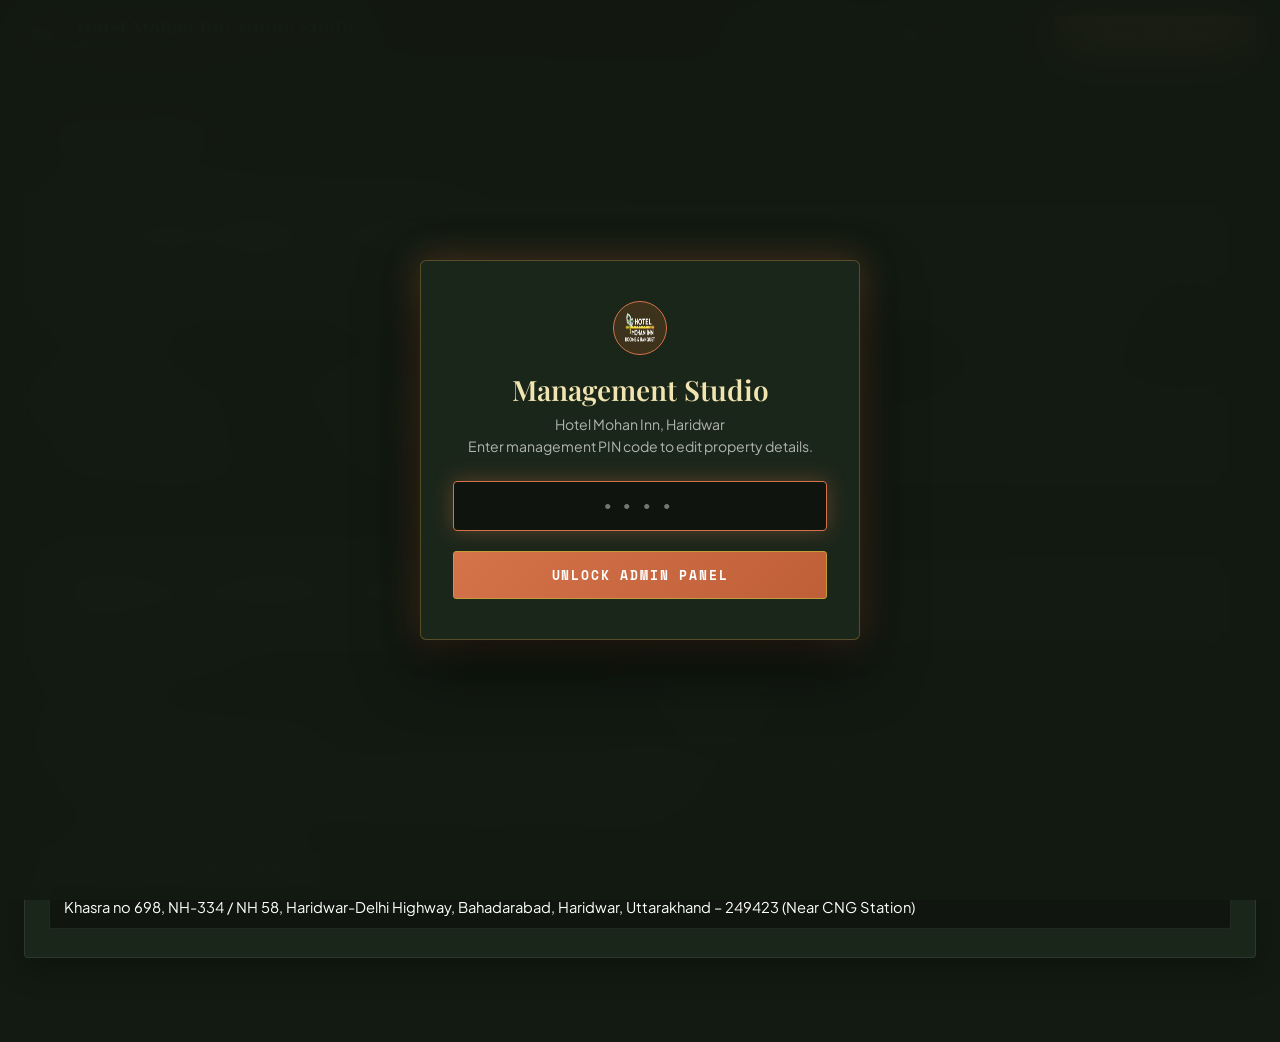
==== commit 0975f87e: "feat: multi-page hotel architecture, compact room details with More Info toggle, high-speed gallery " ====
--- a/admin.html
+++ b/admin.html
@@ -14,15 +14,15 @@
 
   <style>
     :root {
-      --bg-dark-obsidian: #0D0704;
-      --bg-dark-card: #180D07;
-      --bg-card-subtle: rgba(38, 20, 11, 0.7);
-      --bhagwa: #FF7A28;
-      --bhagwa-deep: #D9531E;
-      --bhagwa-glow: rgba(255, 122, 40, 0.35);
-      --gold-antique: #D4AF37;
-      --gold-champagne: #F5E6BE;
-      --gold-border: rgba(212, 175, 55, 0.35);
+      --bg-dark-obsidian: #121A11;
+      --bg-dark-card: #1B261A;
+      --bg-card-subtle: rgba(27, 38, 26, 0.7);
+      --bhagwa: #D4734A;
+      --bhagwa-deep: #BF5F38;
+      --bhagwa-glow: rgba(212, 115, 74, 0.35);
+      --gold-antique: #C49A3B;
+      --gold-champagne: #F0E4B0;
+      --gold-border: rgba(196, 154, 59, 0.35);
       --border-subtle: rgba(255, 255, 255, 0.08);
       --text-pure: #FFFFFF;
       --text-muted: rgba(255, 255, 255, 0.65);
@@ -45,8 +45,8 @@
       display: flex;
       flex-direction: column;
       background-image: 
-        radial-gradient(circle at 10% 20%, rgba(255, 122, 40, 0.08) 0%, transparent 40%),
-        radial-gradient(circle at 90% 80%, rgba(212, 175, 55, 0.06) 0%, transparent 45%);
+        radial-gradient(circle at 10% 20%, rgba(212, 115, 74, 0.08) 0%, transparent 40%),
+        radial-gradient(circle at 90% 80%, rgba(196, 154, 59, 0.06) 0%, transparent 45%);
       background-attachment: fixed;
     }
 
@@ -54,7 +54,7 @@
     #auth-screen {
       position: fixed;
       inset: 0;
-      background: rgba(13, 7, 4, 0.95);
+      background: rgba(18, 26, 17, 0.95);
       backdrop-filter: blur(25px);
       z-index: 1000;
       display: flex;
@@ -477,6 +477,113 @@
       color: var(--text-muted);
       margin-top: 4px;
     }
+    .gallery-editor-grid {
+      display: grid;
+      grid-template-columns: repeat(auto-fill, minmax(320px, 1fr));
+      gap: 20px;
+    }
+    .gallery-item-card {
+      background: var(--bg-card-subtle);
+      border: 1px solid var(--border-subtle);
+      border-radius: 4px;
+      overflow: hidden;
+      display: flex;
+      flex-direction: column;
+      transition: all 0.25s ease;
+    }
+    .gallery-item-card:hover {
+      border-color: var(--gold-border);
+      box-shadow: 0 8px 24px rgba(0, 0, 0, 0.4);
+    }
+    .gallery-thumb-wrap {
+      width: 100%;
+      height: 180px;
+      background: #000;
+      position: relative;
+      overflow: hidden;
+    }
+    .gallery-thumb-wrap img {
+      width: 100%;
+      height: 100%;
+      object-fit: cover;
+    }
+    .gallery-thumb-tag {
+      position: absolute;
+      top: 8px;
+      left: 8px;
+      background: rgba(13, 7, 4, 0.85);
+      border: 1px solid var(--gold-border);
+      color: var(--gold-champagne);
+      font-family: var(--font-mono);
+      font-size: 10px;
+      padding: 3px 8px;
+      border-radius: 2px;
+      letter-spacing: 0.08em;
+    }
+    .gallery-item-body {
+      padding: 16px;
+      display: flex;
+      flex-direction: column;
+      gap: 12px;
+      flex: 1;
+    }
+    .gallery-item-actions {
+      display: flex;
+      justify-content: space-between;
+      align-items: center;
+      border-top: 1px solid var(--border-subtle);
+      padding: 10px 16px;
+      background: rgba(0, 0, 0, 0.3);
+    }
+    .admin-gal-filter-btn {
+      background: rgba(255, 255, 255, 0.05);
+      border: 1px solid var(--border-subtle);
+      color: var(--text-muted);
+      font-family: var(--font-mono);
+      font-size: 11px;
+      letter-spacing: 0.06em;
+      padding: 6px 14px;
+      border-radius: 3px;
+      cursor: pointer;
+      transition: all 0.2s ease;
+    }
+    .admin-gal-filter-btn:hover {
+      color: #FFFFFF;
+      border-color: var(--gold-border);
+    }
+    .admin-gal-filter-btn.active {
+      background: rgba(255, 122, 40, 0.15);
+      border-color: var(--bhagwa);
+      color: var(--bhagwa);
+      font-weight: 700;
+    }
+    .btn-gal-del {
+      background: rgba(239, 68, 68, 0.15);
+      border: 1px solid rgba(239, 68, 68, 0.4);
+      color: #F87171;
+      padding: 5px 10px;
+      border-radius: 3px;
+      font-family: var(--font-mono);
+      font-size: 11px;
+      cursor: pointer;
+      transition: all 0.2s;
+    }
+    .btn-gal-del:hover {
+      background: #EF4444;
+      color: #FFFFFF;
+    }
+    .btn-gal-order {
+      background: rgba(255, 255, 255, 0.05);
+      border: 1px solid var(--border-subtle);
+      color: var(--text-pure);
+      padding: 4px 8px;
+      border-radius: 3px;
+      font-size: 11px;
+      cursor: pointer;
+    }
+    .btn-gal-order:hover {
+      border-color: var(--gold-antique);
+    }
   </style>
 </head>
 <body>
@@ -541,6 +648,7 @@
       <button class="tab-btn" data-tab="tab-yatra">🗺️ Char Dham Yatra</button>
       <button class="tab-btn" data-tab="tab-policies">📜 Timings & Policies</button>
       <button class="tab-btn" data-tab="tab-announcements">🔔 Aarti & Ticker</button>
+      <button class="tab-btn" data-tab="tab-gallery">🖼️ Photo Gallery</button>
     </nav>
 
     <!-- Tab 1: Contact & Property Info -->
@@ -901,6 +1009,38 @@
         </div>
       </div>
     </section>
+
+    <!-- Tab 9: Photo Gallery Manager -->
+    <section id="tab-gallery" class="tab-pane">
+      <div class="card-section">
+        <div style="display: flex; justify-content: space-between; align-items: center; flex-wrap: wrap; gap: 14px; margin-bottom: 14px;">
+          <div>
+            <h2 class="card-section-title">Hotel Mohan Inn Photo Gallery Manager</h2>
+            <p class="card-section-desc" style="margin-bottom: 0;">Add new photos, edit titles/tags, change category filters, or remove images displayed across the live website gallery.</p>
+          </div>
+          <div style="display: flex; gap: 12px; align-items: center;">
+            <span id="gallery-counter-badge" class="rate-card-badge" style="font-size: 11px; padding: 6px 12px;">20 Photos</span>
+            <button type="button" id="btn-add-gallery-item" class="btn-primary-save" style="background: linear-gradient(135deg, var(--bhagwa), var(--bhagwa-deep)); padding: 9px 18px; font-size: 12px;">
+              ➕ Add New Photo
+            </button>
+          </div>
+        </div>
+
+        <!-- Filter bar in admin to quickly filter while editing -->
+        <div style="display: flex; gap: 8px; flex-wrap: wrap; margin-bottom: 20px; border-bottom: 1px solid var(--border-subtle); padding-bottom: 14px;">
+          <button type="button" class="admin-gal-filter-btn active" data-cat="all">All Photos</button>
+          <button type="button" class="admin-gal-filter-btn" data-cat="rooms">Suites & Rooms</button>
+          <button type="button" class="admin-gal-filter-btn" data-cat="facade">Facade & Campus</button>
+          <button type="button" class="admin-gal-filter-btn" data-cat="dining">Mohan Ji Poori Wale</button>
+          <button type="button" class="admin-gal-filter-btn" data-cat="events">Banquet & Aarti</button>
+        </div>
+
+        <!-- Gallery cards editor grid -->
+        <div id="gallery-cards-editor" class="gallery-editor-grid">
+          <!-- Dynamically populated -->
+        </div>
+      </div>
+    </section>
   </main>
 
   <!-- Toast Notification Popup -->
@@ -910,6 +1050,29 @@
   </div>
 
   <script>
+    const DEFAULT_GALLERY = [
+      { id: "gal-1", category: "rooms", img: "assets/images/img_room1.jpg", title: "Deluxe AC King Suite (Real View)", tag: "BOUTIQUE AC SUITES" },
+      { id: "gal-2", category: "rooms", img: "assets/images/hotel_room_deluxe.jpg", title: "Boutique AC King Suite", tag: "BOUTIQUE AC SUITES" },
+      { id: "gal-3", category: "rooms", img: "assets/images/hotel_room_family.jpg", title: "Family Grandeur Suite (350 sqft)", tag: "FAMILY AC SUITE" },
+      { id: "gal-4", category: "rooms", img: "assets/images/hotel_room_twin.jpg", title: "Executive Twin Bedded AC Room", tag: "TWIN AC ROOM" },
+      { id: "gal-5", category: "rooms", img: "assets/images/img_rooms_2.jpg", title: "Heritage Double AC Suite", tag: "HERITAGE AC SUITE" },
+      { id: "gal-6", category: "rooms", img: "assets/images/img_gallery_slider7.jpg", title: "Modern En-Suite Bathroom (Shower)", tag: "EN-SUITE AMENITIES" },
+      { id: "gal-7", category: "rooms", img: "assets/images/img_gallery_rooms10.jpg", title: "Attached Bathroom Vanity & Mirror", tag: "EN-SUITE AMENITIES" },
+      { id: "gal-8", category: "facade", img: "assets/images/img_gallery_rooms5.jpg", title: "Grand Entrance & Highway Facade", tag: "FACADE & HIGHWAY SANCTUARY" },
+      { id: "gal-9", category: "facade", img: "assets/images/img_gallery_slider5.jpg", title: "Arrival Steps & Glass Portico", tag: "ENTRANCE ARCHITECTURE" },
+      { id: "gal-10", category: "facade", img: "assets/images/img_slider_1.jpg", title: "Warm Pilgrimage Reception", tag: "FRONT DESK & LOBBY" },
+      { id: "gal-11", category: "dining", img: "assets/images/img_resto6.jpg", title: "200 Pax AC Restaurant Dining", tag: "HERITAGE DINING" },
+      { id: "gal-12", category: "dining", img: "assets/images/img_restaurant_1.jpg", title: "Signature Bedmi Poori Platter", tag: "MOHAN JI SPECIAL" },
+      { id: "gal-13", category: "dining", img: "assets/images/img_gallery_ggn2.jpg", title: "Bedmi Poori & Spicy Chana", tag: "BREAKFAST HERITAGE" },
+      { id: "gal-14", category: "dining", img: "assets/images/img_gallery_ggn3.jpg", title: "Kadhi Pakoda & Basmati Rice", tag: "PURE VEG THALI" },
+      { id: "gal-15", category: "dining", img: "assets/images/img_gallery_ggn4.jpg", title: "Desi Ghee Halwa & Sweets", tag: "SWEETS & SNACKS" },
+      { id: "gal-16", category: "dining", img: "assets/images/img_gallery_ggn5.jpg", title: "Special Raj Kachori & Chaat", tag: "HARIDWAR STREET CHAT" },
+      { id: "gal-17", category: "events", img: "assets/images/banquet_hall_grand.jpg", title: "150 Pax AC Banquet Ballroom", tag: "EVENT BALLROOM" },
+      { id: "gal-18", category: "events", img: "assets/images/img_slider_3.jpg", title: "Sandhya Maha Aarti (10 Mins Away)", tag: "SACRED HARIDWAR" },
+      { id: "gal-19", category: "events", img: "assets/images/img_slider_4.jpg", title: "Ganges River & Ghats View", tag: "DIVINE PILGRIMAGE" },
+      { id: "gal-20", category: "events", img: "assets/images/ganga_aarti_hero.jpg", title: "Twilight Ganga Ghat Prayers", tag: "GANGES SANCTUARY" }
+    ];
+
     const DEFAULT_CONFIG = {
       hotelName: "Hotel Mohan Inn",
       tagline: "Modern Sacred Luxury • Rooms • Banquet • Mohan Ji Poori Wale",
@@ -987,10 +1150,13 @@
         rules: "All rates on twin sharing basis. Advance deposit required for guaranteed confirmation."
       },
       weatherTicker: "Haridwar: 28°C • Holy Ganges Breeze",
-      aartiTime: "18:30"
+      aartiTime: "18:30",
+      gallery: DEFAULT_GALLERY
     };
 
     let activeConfig = JSON.parse(JSON.stringify(DEFAULT_CONFIG));
+    let currentGallery = JSON.parse(JSON.stringify(DEFAULT_GALLERY));
+    let currentGalFilter = 'all';
 
     // Security Gate Authentication
     const AUTH_PIN = "1985";
@@ -1047,6 +1213,180 @@
       }, 3500);
     }
 
+    // Render Gallery Editor Cards
+    function renderGalleryEditor() {
+      const container = document.getElementById('gallery-cards-editor');
+      const badge = document.getElementById('gallery-counter-badge');
+      if (!container) return;
+
+      if (badge) badge.textContent = `${currentGallery.length} Photos`;
+
+      const visibleItems = currentGallery.map((item, originalIdx) => ({ item, originalIdx }))
+        .filter(({ item }) => currentGalFilter === 'all' || item.category === currentGalFilter);
+
+      if (!visibleItems.length) {
+        container.innerHTML = `
+          <div style="grid-column: 1 / -1; text-align: center; padding: 40px; color: var(--text-muted); font-family: var(--font-mono);">
+            No photos found in category "${currentGalFilter}". Click "➕ Add New Photo" to create one.
+          </div>
+        `;
+        return;
+      }
+
+      container.innerHTML = visibleItems.map(({ item, originalIdx }) => `
+        <div class="gallery-item-card" data-index="${originalIdx}">
+          <div class="gallery-thumb-wrap">
+            <img src="${escapeHtml(item.img)}" alt="${escapeHtml(item.title)}" id="gal-thumb-${originalIdx}" onerror="this.onerror=null;this.src='assets/images/img_room1.jpg'">
+            <span class="gallery-thumb-tag">${escapeHtml(item.tag || 'PHOTO')}</span>
+          </div>
+
+          <div class="gallery-item-body">
+            <div class="form-group">
+              <label class="form-label" style="font-size:10px;">Photo Title</label>
+              <input type="text" class="form-input gal-input-title" data-idx="${originalIdx}" value="${escapeHtml(item.title)}" placeholder="e.g. Deluxe Suite Interior">
+            </div>
+
+            <div class="form-grid-2" style="gap: 10px;">
+              <div class="form-group">
+                <label class="form-label" style="font-size:10px;">Category</label>
+                <select class="form-select gal-input-cat" data-idx="${originalIdx}">
+                  <option value="rooms" ${item.category === 'rooms' ? 'selected' : ''}>Suites & Rooms</option>
+                  <option value="facade" ${item.category === 'facade' ? 'selected' : ''}>Facade & Campus</option>
+                  <option value="dining" ${item.category === 'dining' ? 'selected' : ''}>Mohan Ji Poori</option>
+                  <option value="events" ${item.category === 'events' ? 'selected' : ''}>Banquet & Aarti</option>
+                </select>
+              </div>
+
+              <div class="form-group">
+                <label class="form-label" style="font-size:10px;">Badge / Tag</label>
+                <input type="text" class="form-input gal-input-tag" data-idx="${originalIdx}" value="${escapeHtml(item.tag || '')}" placeholder="e.g. BOUTIQUE AC SUITE">
+              </div>
+            </div>
+
+            <div class="form-group">
+              <label class="form-label" style="font-size:10px;">Image URL / Path</label>
+              <input type="text" class="form-input gal-input-img" data-idx="${originalIdx}" value="${escapeHtml(item.img)}" placeholder="assets/images/... or https://...">
+            </div>
+          </div>
+
+          <div class="gallery-item-actions">
+            <div style="display:flex; gap:6px;">
+              <button type="button" class="btn-gal-order gal-btn-up" data-idx="${originalIdx}" title="Move Up" ${originalIdx === 0 ? 'disabled style="opacity:0.3;cursor:not-allowed;"' : ''}>▲</button>
+              <button type="button" class="btn-gal-order gal-btn-down" data-idx="${originalIdx}" title="Move Down" ${originalIdx === currentGallery.length - 1 ? 'disabled style="opacity:0.3;cursor:not-allowed;"' : ''}>▼</button>
+              <span class="preview-pill" style="margin-left:4px; margin-top:2px;">#${originalIdx + 1}</span>
+            </div>
+            <button type="button" class="btn-gal-del gal-btn-del" data-idx="${originalIdx}" title="Delete this photo">🗑️ Delete</button>
+          </div>
+        </div>
+      `).join('');
+
+      // Attach event listeners
+      container.querySelectorAll('.gal-input-title').forEach(input => {
+        input.addEventListener('input', (e) => {
+          const idx = parseInt(e.target.dataset.idx);
+          if (currentGallery[idx]) currentGallery[idx].title = e.target.value.trim();
+        });
+      });
+
+      container.querySelectorAll('.gal-input-tag').forEach(input => {
+        input.addEventListener('input', (e) => {
+          const idx = parseInt(e.target.dataset.idx);
+          if (currentGallery[idx]) currentGallery[idx].tag = e.target.value.trim();
+        });
+      });
+
+      container.querySelectorAll('.gal-input-cat').forEach(sel => {
+        sel.addEventListener('change', (e) => {
+          const idx = parseInt(e.target.dataset.idx);
+          if (currentGallery[idx]) currentGallery[idx].category = e.target.value;
+        });
+      });
+
+      container.querySelectorAll('.gal-input-img').forEach(input => {
+        input.addEventListener('input', (e) => {
+          const idx = parseInt(e.target.dataset.idx);
+          const val = e.target.value.trim();
+          if (currentGallery[idx]) {
+            currentGallery[idx].img = val;
+            const thumb = document.getElementById(`gal-thumb-${idx}`);
+            if (thumb) thumb.src = val;
+          }
+        });
+      });
+
+      container.querySelectorAll('.gal-btn-del').forEach(btn => {
+        btn.addEventListener('click', (e) => {
+          const idx = parseInt(e.target.dataset.idx);
+          const item = currentGallery[idx];
+          if (confirm(`Delete "${item?.title || 'this photo'}" from gallery?`)) {
+            currentGallery.splice(idx, 1);
+            renderGalleryEditor();
+            showToast('Photo removed from gallery (Click Save to commit).');
+          }
+        });
+      });
+
+      container.querySelectorAll('.gal-btn-up').forEach(btn => {
+        btn.addEventListener('click', (e) => {
+          const idx = parseInt(e.target.dataset.idx);
+          if (idx > 0) {
+            const temp = currentGallery[idx];
+            currentGallery[idx] = currentGallery[idx - 1];
+            currentGallery[idx - 1] = temp;
+            renderGalleryEditor();
+          }
+        });
+      });
+
+      container.querySelectorAll('.gal-btn-down').forEach(btn => {
+        btn.addEventListener('click', (e) => {
+          const idx = parseInt(e.target.dataset.idx);
+          if (idx < currentGallery.length - 1) {
+            const temp = currentGallery[idx];
+            currentGallery[idx] = currentGallery[idx + 1];
+            currentGallery[idx + 1] = temp;
+            renderGalleryEditor();
+          }
+        });
+      });
+    }
+
+    function escapeHtml(str) {
+      if (!str) return '';
+      return String(str)
+        .replace(/&/g, '&amp;')
+        .replace(/</g, '&lt;')
+        .replace(/>/g, '&gt;')
+        .replace(/"/g, '&quot;')
+        .replace(/'/g, '&#039;');
+    }
+
+    // Gallery Admin Filter Buttons
+    document.querySelectorAll('.admin-gal-filter-btn').forEach(btn => {
+      btn.addEventListener('click', () => {
+        document.querySelectorAll('.admin-gal-filter-btn').forEach(b => b.classList.remove('active'));
+        btn.classList.add('active');
+        currentGalFilter = btn.dataset.cat || 'all';
+        renderGalleryEditor();
+      });
+    });
+
+    // Add New Gallery Photo Button
+    const btnAddGal = document.getElementById('btn-add-gallery-item');
+    if (btnAddGal) {
+      btnAddGal.addEventListener('click', () => {
+        currentGallery.unshift({
+          id: 'gal-' + Date.now(),
+          category: currentGalFilter === 'all' ? 'rooms' : currentGalFilter,
+          img: 'assets/images/img_room1.jpg',
+          title: 'New Gallery Photo',
+          tag: 'FEATURED PHOTO'
+        });
+        renderGalleryEditor();
+        showToast('New photo added to top of gallery!');
+      });
+    }
+
     // Populate Fields from Configuration
     function populateForm(data) {
       // Contact
@@ -1122,6 +1462,12 @@
       // Announcements
       document.getElementById('ticker-weather').value = data.weatherTicker || '';
       document.getElementById('ticker-aarti-time').value = data.aartiTime || '18:30';
+
+      // Photo Gallery
+      currentGallery = (data.gallery && Array.isArray(data.gallery) && data.gallery.length)
+        ? JSON.parse(JSON.stringify(data.gallery))
+        : JSON.parse(JSON.stringify(DEFAULT_GALLERY));
+      renderGalleryEditor();
     }
 
     // Collect Form Values
@@ -1209,7 +1555,8 @@
           rules: document.getElementById('policy-rules').value.trim()
         },
         weatherTicker: document.getElementById('ticker-weather').value.trim(),
-        aartiTime: document.getElementById('ticker-aarti-time').value.trim() || '18:30'
+        aartiTime: document.getElementById('ticker-aarti-time').value.trim() || '18:30',
+        gallery: currentGallery
       };
     }
 
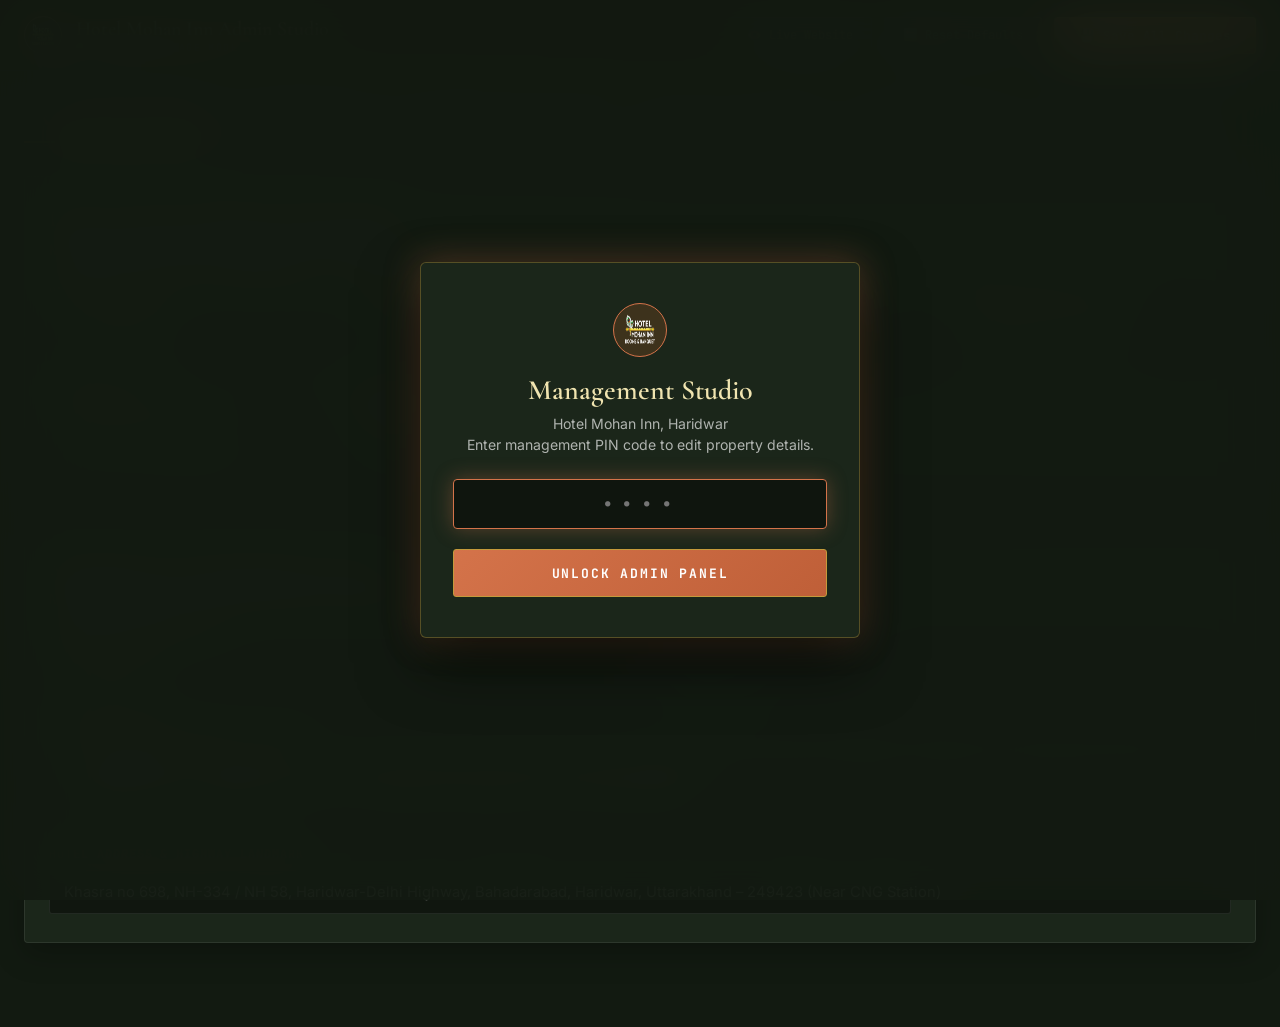
==== commit 889a68f9: "style: luxury typography refinement, Cormorant weight updates, and v3.0 cache busters" ====
--- a/admin.html
+++ b/admin.html
@@ -8,7 +8,7 @@
   <!-- Google Fonts -->
   <link rel="preconnect" href="https://fonts.googleapis.com">
   <link rel="preconnect" href="https://fonts.gstatic.com" crossorigin>
-  <link href="https://fonts.googleapis.com/css2?family=Playfair+Display:ital,wght@0,400;0,600;0,700;1,400&family=Plus+Jakarta+Sans:wght@300;400;500;600;700&family=Space+Mono:wght@400;700&display=swap" rel="stylesheet">
+  <link href="https://fonts.googleapis.com/css2?family=Cormorant+Garamond:ital,wght@0,200;0,300;0,400;0,500;0,600;0,700;1,200;1,300;1,400;1,600&family=Inter:wght@200;300;400;500;600;700&family=JetBrains+Mono:wght@300;400;500;600&display=swap" rel="stylesheet">
   
   <link rel="shortcut icon" href="assets/images/img_logo.png" type="image/png">
 
@@ -26,9 +26,9 @@
       --border-subtle: rgba(255, 255, 255, 0.08);
       --text-pure: #FFFFFF;
       --text-muted: rgba(255, 255, 255, 0.65);
-      --font-serif: 'Playfair Display', Georgia, serif;
-      --font-sans: 'Plus Jakarta Sans', system-ui, sans-serif;
-      --font-mono: 'Space Mono', monospace;
+      --font-serif: 'Cormorant Garamond', Georgia, serif;
+      --font-sans: 'Inter', -apple-system, BlinkMacSystemFont, 'Segoe UI', Roboto, sans-serif;
+      --font-mono: 'JetBrains Mono', monospace;
     }
 
     * {
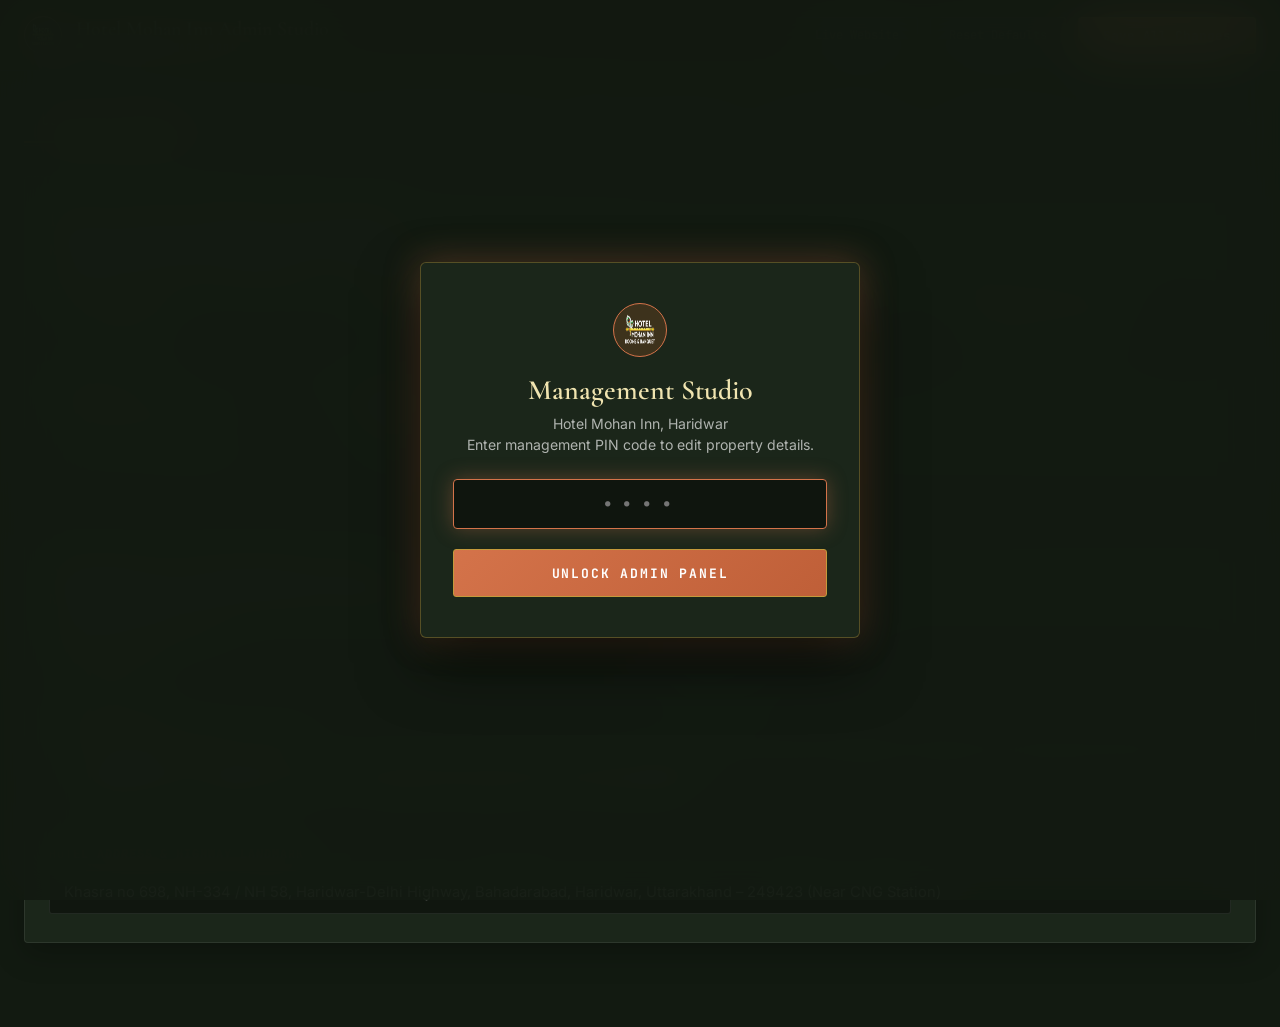
==== commit c124f375: "feat: add 22 real photoshoot photos to gallery, update home slider, and clean admin panel icons" ====
--- a/admin.html
+++ b/admin.html
@@ -1,1619 +1,2386 @@
-<!DOCTYPE html>
-<html lang="en">
-<head>
-  <meta charset="UTF-8">
-  <meta name="viewport" content="width=device-width, initial-scale=1.0">
-  <title>Hotel Mohan Inn | Management & Content Studio</title>
-  
-  <!-- Google Fonts -->
-  <link rel="preconnect" href="https://fonts.googleapis.com">
-  <link rel="preconnect" href="https://fonts.gstatic.com" crossorigin>
-  <link href="https://fonts.googleapis.com/css2?family=Cormorant+Garamond:ital,wght@0,200;0,300;0,400;0,500;0,600;0,700;1,200;1,300;1,400;1,600&family=Inter:wght@200;300;400;500;600;700&family=JetBrains+Mono:wght@300;400;500;600&display=swap" rel="stylesheet">
-  
-  <link rel="shortcut icon" href="assets/images/img_logo.png" type="image/png">
-
-  <style>
-    :root {
-      --bg-dark-obsidian: #121A11;
-      --bg-dark-card: #1B261A;
-      --bg-card-subtle: rgba(27, 38, 26, 0.7);
-      --bhagwa: #D4734A;
-      --bhagwa-deep: #BF5F38;
-      --bhagwa-glow: rgba(212, 115, 74, 0.35);
-      --gold-antique: #C49A3B;
-      --gold-champagne: #F0E4B0;
-      --gold-border: rgba(196, 154, 59, 0.35);
-      --border-subtle: rgba(255, 255, 255, 0.08);
-      --text-pure: #FFFFFF;
-      --text-muted: rgba(255, 255, 255, 0.65);
-      --font-serif: 'Cormorant Garamond', Georgia, serif;
-      --font-sans: 'Inter', -apple-system, BlinkMacSystemFont, 'Segoe UI', Roboto, sans-serif;
-      --font-mono: 'JetBrains Mono', monospace;
-    }
-
-    * {
-      box-sizing: border-box;
-      margin: 0;
-      padding: 0;
-    }
-
-    body {
-      background-color: var(--bg-dark-obsidian);
-      color: var(--text-pure);
-      font-family: var(--font-sans);
-      min-height: 100vh;
-      display: flex;
-      flex-direction: column;
-      background-image: 
-        radial-gradient(circle at 10% 20%, rgba(212, 115, 74, 0.08) 0%, transparent 40%),
-        radial-gradient(circle at 90% 80%, rgba(196, 154, 59, 0.06) 0%, transparent 45%);
-      background-attachment: fixed;
-    }
-
-    /* Security Gate (PIN Authentication Overlay) */
-    #auth-screen {
-      position: fixed;
-      inset: 0;
-      background: rgba(18, 26, 17, 0.95);
-      backdrop-filter: blur(25px);
-      z-index: 1000;
-      display: flex;
-      align-items: center;
-      justify-content: center;
-      padding: 20px;
-    }
-
-    .auth-card {
-      background: var(--bg-dark-card);
-      border: 1.5px solid var(--gold-border);
-      box-shadow: 0 25px 60px rgba(0, 0, 0, 0.6), 0 0 35px var(--bhagwa-glow);
-      border-radius: 6px;
-      width: 100%;
-      max-width: 440px;
-      padding: 40px 32px;
-      text-align: center;
-    }
-
-    .auth-logo {
-      width: 54px;
-      height: 54px;
-      margin: 0 auto 16px auto;
-      border-radius: 50%;
-      background: rgba(255, 122, 40, 0.15);
-      border: 1px solid var(--bhagwa);
-      display: flex;
-      align-items: center;
-      justify-content: center;
-    }
-
-    .auth-logo img {
-      width: 32px;
-      height: 32px;
-    }
-
-    .auth-title {
-      font-family: var(--font-serif);
-      font-size: 1.75rem;
-      color: var(--gold-champagne);
-      margin-bottom: 6px;
-      font-weight: 600;
-    }
-
-    .auth-sub {
-      font-size: 0.88rem;
-      color: var(--text-muted);
-      margin-bottom: 24px;
-      line-height: 1.5;
-    }
-
-    .auth-input-group {
-      margin-bottom: 20px;
-    }
-
-    .auth-pin-input {
-      width: 100%;
-      height: 50px;
-      background: rgba(0, 0, 0, 0.45);
-      border: 1.5px solid var(--gold-border);
-      border-radius: 4px;
-      color: #FFFFFF;
-      font-family: var(--font-mono);
-      font-size: 1.4rem;
-      letter-spacing: 0.3em;
-      text-align: center;
-      transition: all 0.3s ease;
-      outline: none;
-    }
-
-    .auth-pin-input:focus {
-      border-color: var(--bhagwa);
-      box-shadow: 0 0 20px var(--bhagwa-glow);
-    }
-
-    .btn-auth-unlock {
-      width: 100%;
-      height: 48px;
-      background: linear-gradient(135deg, var(--bhagwa), var(--bhagwa-deep));
-      border: 1px solid var(--gold-antique);
-      color: #FFFFFF;
-      font-family: var(--font-mono);
-      font-size: 13px;
-      font-weight: 700;
-      letter-spacing: 0.14em;
-      text-transform: uppercase;
-      cursor: pointer;
-      border-radius: 3px;
-      transition: all 0.3s ease;
-    }
-
-    .btn-auth-unlock:hover {
-      transform: translateY(-2px);
-      box-shadow: 0 8px 25px var(--bhagwa-glow);
-    }
-
-    .auth-error {
-      color: #FF5E5E;
-      font-size: 0.84rem;
-      margin-top: 12px;
-      display: none;
-    }
-
-    /* Admin Workspace Header */
-    .admin-header {
-      background: rgba(24, 13, 7, 0.85);
-      border-bottom: 1px solid var(--border-subtle);
-      backdrop-filter: blur(20px);
-      position: sticky;
-      top: 0;
-      z-index: 100;
-    }
-
-    .admin-header-container {
-      max-width: 1320px;
-      margin: 0 auto;
-      padding: 16px 24px;
-      display: flex;
-      align-items: center;
-      justify-content: space-between;
-      flex-wrap: wrap;
-      gap: 16px;
-    }
-
-    .admin-brand {
-      display: flex;
-      align-items: center;
-      gap: 14px;
-    }
-
-    .admin-brand-logo {
-      width: 38px;
-      height: 38px;
-      border-radius: 50%;
-      background: rgba(255, 122, 40, 0.15);
-      border: 1px solid var(--bhagwa);
-      display: flex;
-      align-items: center;
-      justify-content: center;
-    }
-
-    .admin-brand-title {
-      font-family: var(--font-serif);
-      font-size: 1.25rem;
-      color: var(--gold-champagne);
-      font-weight: 600;
-      line-height: 1.2;
-    }
-
-    .admin-brand-badge {
-      font-family: var(--font-mono);
-      font-size: 10px;
-      letter-spacing: 0.14em;
-      text-transform: uppercase;
-      color: var(--bhagwa);
-      font-weight: 700;
-      display: flex;
-      align-items: center;
-      gap: 6px;
-    }
-
-    .status-dot {
-      width: 8px;
-      height: 8px;
-      border-radius: 50%;
-      background: #10B981;
-      box-shadow: 0 0 10px #10B981;
-    }
-
-    .admin-actions {
-      display: flex;
-      align-items: center;
-      gap: 12px;
-      flex-wrap: wrap;
-    }
-
-    .btn-secondary {
-      background: rgba(255, 255, 255, 0.05);
-      border: 1px solid var(--border-subtle);
-      color: var(--text-pure);
-      font-family: var(--font-mono);
-      font-size: 12px;
-      padding: 9px 18px;
-      border-radius: 3px;
-      cursor: pointer;
-      text-decoration: none;
-      display: inline-flex;
-      align-items: center;
-      gap: 8px;
-      transition: all 0.25s ease;
-    }
-
-    .btn-secondary:hover {
-      background: rgba(255, 255, 255, 0.12);
-      border-color: var(--gold-border);
-      color: var(--gold-champagne);
-    }
-
-    .btn-primary-save {
-      background: linear-gradient(135deg, var(--bhagwa), var(--bhagwa-deep));
-      border: 1px solid var(--gold-antique);
-      color: #FFFFFF;
-      font-family: var(--font-mono);
-      font-size: 12.5px;
-      font-weight: 700;
-      padding: 9px 24px;
-      border-radius: 3px;
-      cursor: pointer;
-      display: inline-flex;
-      align-items: center;
-      gap: 8px;
-      transition: all 0.25s ease;
-      box-shadow: 0 4px 15px var(--bhagwa-glow);
-    }
-
-    .btn-primary-save:hover {
-      transform: translateY(-1px);
-      box-shadow: 0 8px 25px var(--bhagwa-glow);
-    }
-
-    /* Main Container & Layout */
-    .admin-main {
-      flex: 1;
-      max-width: 1320px;
-      width: 100%;
-      margin: 0 auto;
-      padding: 30px 24px 60px 24px;
-    }
-
-    /* Navigation Tabs */
-    .admin-tabs-nav {
-      display: flex;
-      gap: 8px;
-      border-bottom: 1px solid var(--border-subtle);
-      margin-bottom: 30px;
-      overflow-x: auto;
-      padding-bottom: 2px;
-    }
-
-    .tab-btn {
-      background: transparent;
-      border: none;
-      border-bottom: 2.5px solid transparent;
-      padding: 12px 18px;
-      color: var(--text-muted);
-      font-family: var(--font-mono);
-      font-size: 12px;
-      letter-spacing: 0.08em;
-      cursor: pointer;
-      transition: all 0.25s ease;
-      white-space: nowrap;
-      display: flex;
-      align-items: center;
-      gap: 8px;
-    }
-
-    .tab-btn:hover {
-      color: var(--text-pure);
-    }
-
-    .tab-btn.active {
-      color: var(--bhagwa);
-      border-bottom-color: var(--bhagwa);
-      font-weight: 700;
-    }
-
-    /* Tab Content Cards */
-    .tab-pane {
-      display: none;
-      animation: fadeInTab 0.3s ease-out;
-    }
-
-    .tab-pane.active {
-      display: block;
-    }
-
-    @keyframes fadeInTab {
-      from { opacity: 0; transform: translateY(6px); }
-      to { opacity: 1; transform: translateY(0); }
-    }
-
-    .card-section {
-      background: var(--bg-dark-card);
-      border: 1px solid var(--border-subtle);
-      border-radius: 4px;
-      padding: 28px 24px;
-      margin-bottom: 24px;
-      box-shadow: 0 10px 30px rgba(0, 0, 0, 0.25);
-    }
-
-    .card-section-title {
-      font-family: var(--font-serif);
-      font-size: 1.45rem;
-      color: var(--gold-champagne);
-      margin-bottom: 6px;
-      font-weight: 500;
-    }
-
-    .card-section-desc {
-      font-size: 0.88rem;
-      color: var(--text-muted);
-      margin-bottom: 24px;
-      line-height: 1.5;
-    }
-
-    /* Form Grids & Inputs */
-    .form-grid-2 {
-      display: grid;
-      grid-template-columns: repeat(auto-fit, minmax(280px, 1fr));
-      gap: 20px;
-    }
-
-    .form-grid-3 {
-      display: grid;
-      grid-template-columns: repeat(auto-fit, minmax(220px, 1fr));
-      gap: 20px;
-    }
-
-    .form-group {
-      display: flex;
-      flex-direction: column;
-      gap: 8px;
-    }
-
-    .form-label {
-      font-family: var(--font-mono);
-      font-size: 12px;
-      letter-spacing: 0.08em;
-      color: var(--gold-champagne);
-      font-weight: 600;
-      text-transform: uppercase;
-    }
-
-    .form-input, .form-textarea, .form-select {
-      background: rgba(0, 0, 0, 0.4);
-      border: 1px solid var(--border-subtle);
-      border-radius: 3px;
-      padding: 12px 14px;
-      color: #FFFFFF;
-      font-family: var(--font-sans);
-      font-size: 0.92rem;
-      transition: all 0.25s ease;
-      outline: none;
-      width: 100%;
-    }
-
-    .form-input:focus, .form-textarea:focus, .form-select:focus {
-      border-color: var(--bhagwa);
-      box-shadow: 0 0 12px var(--bhagwa-glow);
-    }
-
-    .form-textarea {
-      resize: vertical;
-      min-height: 85px;
-      line-height: 1.6;
-    }
-
-    .rate-card {
-      background: var(--bg-card-subtle);
-      border: 1px solid var(--gold-border);
-      border-radius: 4px;
-      padding: 20px;
-    }
-
-    .rate-card-header {
-      font-family: var(--font-serif);
-      font-size: 1.25rem;
-      color: #FFFFFF;
-      margin-bottom: 16px;
-      padding-bottom: 10px;
-      border-bottom: 1px solid var(--border-subtle);
-      display: flex;
-      justify-content: space-between;
-      align-items: center;
-    }
-
-    .rate-card-badge {
-      font-family: var(--font-mono);
-      font-size: 10px;
-      color: var(--bhagwa);
-      border: 1px solid var(--bhagwa);
-      padding: 3px 8px;
-      border-radius: 2px;
-    }
-
-    /* Toast Notification */
-    #toast-msg {
-      position: fixed;
-      bottom: 30px;
-      right: 30px;
-      background: #10B981;
-      color: #FFFFFF;
-      padding: 14px 24px;
-      border-radius: 4px;
-      font-family: var(--font-mono);
-      font-size: 13px;
-      font-weight: 700;
-      box-shadow: 0 10px 30px rgba(0, 0, 0, 0.4);
-      display: flex;
-      align-items: center;
-      gap: 10px;
-      transform: translateY(120%);
-      opacity: 0;
-      transition: all 0.35s ease;
-      z-index: 2000;
-    }
-
-    #toast-msg.show {
-      transform: translateY(0);
-      opacity: 1;
-    }
-
-    #toast-msg.error {
-      background: #EF4444;
-    }
-
-    .preview-pill {
-      font-family: var(--font-mono);
-      font-size: 11px;
-      color: var(--text-muted);
-      margin-top: 4px;
-    }
-    .gallery-editor-grid {
-      display: grid;
-      grid-template-columns: repeat(auto-fill, minmax(320px, 1fr));
-      gap: 20px;
-    }
-    .gallery-item-card {
-      background: var(--bg-card-subtle);
-      border: 1px solid var(--border-subtle);
-      border-radius: 4px;
-      overflow: hidden;
-      display: flex;
-      flex-direction: column;
-      transition: all 0.25s ease;
-    }
-    .gallery-item-card:hover {
-      border-color: var(--gold-border);
-      box-shadow: 0 8px 24px rgba(0, 0, 0, 0.4);
-    }
-    .gallery-thumb-wrap {
-      width: 100%;
-      height: 180px;
-      background: #000;
-      position: relative;
-      overflow: hidden;
-    }
-    .gallery-thumb-wrap img {
-      width: 100%;
-      height: 100%;
-      object-fit: cover;
-    }
-    .gallery-thumb-tag {
-      position: absolute;
-      top: 8px;
-      left: 8px;
-      background: rgba(13, 7, 4, 0.85);
-      border: 1px solid var(--gold-border);
-      color: var(--gold-champagne);
-      font-family: var(--font-mono);
-      font-size: 10px;
-      padding: 3px 8px;
-      border-radius: 2px;
-      letter-spacing: 0.08em;
-    }
-    .gallery-item-body {
-      padding: 16px;
-      display: flex;
-      flex-direction: column;
-      gap: 12px;
-      flex: 1;
-    }
-    .gallery-item-actions {
-      display: flex;
-      justify-content: space-between;
-      align-items: center;
-      border-top: 1px solid var(--border-subtle);
-      padding: 10px 16px;
-      background: rgba(0, 0, 0, 0.3);
-    }
-    .admin-gal-filter-btn {
-      background: rgba(255, 255, 255, 0.05);
-      border: 1px solid var(--border-subtle);
-      color: var(--text-muted);
-      font-family: var(--font-mono);
-      font-size: 11px;
-      letter-spacing: 0.06em;
-      padding: 6px 14px;
-      border-radius: 3px;
-      cursor: pointer;
-      transition: all 0.2s ease;
-    }
-    .admin-gal-filter-btn:hover {
-      color: #FFFFFF;
-      border-color: var(--gold-border);
-    }
-    .admin-gal-filter-btn.active {
-      background: rgba(255, 122, 40, 0.15);
-      border-color: var(--bhagwa);
-      color: var(--bhagwa);
-      font-weight: 700;
-    }
-    .btn-gal-del {
-      background: rgba(239, 68, 68, 0.15);
-      border: 1px solid rgba(239, 68, 68, 0.4);
-      color: #F87171;
-      padding: 5px 10px;
-      border-radius: 3px;
-      font-family: var(--font-mono);
-      font-size: 11px;
-      cursor: pointer;
-      transition: all 0.2s;
-    }
-    .btn-gal-del:hover {
-      background: #EF4444;
-      color: #FFFFFF;
-    }
-    .btn-gal-order {
-      background: rgba(255, 255, 255, 0.05);
-      border: 1px solid var(--border-subtle);
-      color: var(--text-pure);
-      padding: 4px 8px;
-      border-radius: 3px;
-      font-size: 11px;
-      cursor: pointer;
-    }
-    .btn-gal-order:hover {
-      border-color: var(--gold-antique);
-    }
-  </style>
-</head>
-<body>
-
-  <!-- Security Gate PIN Unlock Screen -->
-  <div id="auth-screen">
-    <div class="auth-card">
-      <div class="auth-logo">
-        <img src="assets/images/img_logo.png" alt="Hotel Mohan Inn Logo">
-      </div>
-      <h2 class="auth-title">Management Studio</h2>
-      <p class="auth-sub">Hotel Mohan Inn, Haridwar<br>Enter management PIN code to edit property details.</p>
-
-      <form id="auth-form">
-        <div class="auth-input-group">
-          <input type="password" id="admin-pin-input" class="auth-pin-input" placeholder="••••" maxlength="8" autocomplete="off" autofocus required>
-        </div>
-        <button type="submit" class="btn-auth-unlock">Unlock Admin Panel</button>
-        <p id="auth-error-msg" class="auth-error">Incorrect PIN. Hint: Default PIN is 1985</p>
-      </form>
-    </div>
-  </div>
-
-  <!-- Admin Workspace Header -->
-  <header class="admin-header">
-    <div class="admin-header-container">
-      <div class="admin-brand">
-        <div class="admin-brand-logo">
-          <img src="assets/images/img_logo.png" alt="Logo" width="24" height="24">
-        </div>
-        <div>
-          <h1 class="admin-brand-title">Hotel Mohan Inn Admin Studio</h1>
-          <div class="admin-brand-badge">
-            <span class="status-dot"></span>
-            <span id="api-status-text">Connected to Server</span>
-          </div>
-        </div>
-      </div>
-
-      <div class="admin-actions">
-        <a href="/" target="_blank" rel="noopener noreferrer" class="btn-secondary">
-          👁️ Live Website
-        </a>
-        <button id="btn-reset-defaults" class="btn-secondary" title="Reset all fields to property defaults">
-          🔄 Reset Defaults
-        </button>
-        <button id="btn-save-all" class="btn-primary-save">
-          💾 Save All Changes
-        </button>
-      </div>
-    </div>
-  </header>
-
-  <main class="admin-main">
-    <!-- Tabs Nav -->
-    <nav class="admin-tabs-nav" aria-label="Admin Navigation Tabs">
-      <button class="tab-btn active" data-tab="tab-contact">📞 Contact & Property</button>
-      <button class="tab-btn" data-tab="tab-hero">🌟 Hero & Intro</button>
-      <button class="tab-btn" data-tab="tab-tariffs">🏷️ Room Tariffs & Suites</button>
-      <button class="tab-btn" data-tab="tab-culinary">🍛 Mohan Ji Poori Wale</button>
-      <button class="tab-btn" data-tab="tab-banquet">🏛️ Banquet Ballroom</button>
-      <button class="tab-btn" data-tab="tab-yatra">🗺️ Char Dham Yatra</button>
-      <button class="tab-btn" data-tab="tab-policies">📜 Timings & Policies</button>
-      <button class="tab-btn" data-tab="tab-announcements">🔔 Aarti & Ticker</button>
-      <button class="tab-btn" data-tab="tab-gallery">🖼️ Photo Gallery</button>
-    </nav>
-
-    <!-- Tab 1: Contact & Property Info -->
-    <section id="tab-contact" class="tab-pane active">
-      <div class="card-section">
-        <h2 class="card-section-title">Direct Contact Numbers & Messaging</h2>
-        <p class="card-section-desc">Manage primary helpline, WhatsApp reservation lines, and official inquiry email addresses.</p>
-
-        <div class="form-grid-2">
-          <div class="form-group">
-            <label class="form-label" for="field-phone-primary">Primary Official Line (Front Desk)</label>
-            <input type="text" id="field-phone-primary" class="form-input" placeholder="+91 92860 81713">
-          </div>
-
-          <div class="form-group">
-            <label class="form-label" for="field-phone-secondary">Secondary / Direct MD Contact</label>
-            <input type="text" id="field-phone-secondary" class="form-input" placeholder="+91 9259368869">
-          </div>
-
-          <div class="form-group">
-            <label class="form-label" for="field-phone-whatsapp">WhatsApp Booking Number (Digits only)</label>
-            <input type="text" id="field-phone-whatsapp" class="form-input" placeholder="919259368869">
-          </div>
-
-          <div class="form-group">
-            <label class="form-label" for="field-email-primary">Primary Official Email</label>
-            <input type="email" id="field-email-primary" class="form-input" placeholder="info@hotelmohaninn.com">
-          </div>
-
-          <div class="form-group">
-            <label class="form-label" for="field-email-secondary">Secondary Gmail</label>
-            <input type="email" id="field-email-secondary" class="form-input" placeholder="hotelmohaninn@gmail.com">
-          </div>
-
-          <div class="form-group">
-            <label class="form-label" for="field-booking-engine">Online Booking Engine URL (eGlobe Solutions)</label>
-            <input type="url" id="field-booking-engine" class="form-input" placeholder="https://hotels.eglobe-solutions.com/hotelmohaninn/booking/hotels/hotel-mohan-inn-haridwar">
-          </div>
-        </div>
-      </div>
-
-      <div class="card-section">
-        <h2 class="card-section-title">Management Leadership & Location</h2>
-        <p class="card-section-desc">Managing Director bio, property address, and highway landmark details.</p>
-
-        <div class="form-grid-2">
-          <div class="form-group">
-            <label class="form-label" for="field-director-name">Managing Director Name</label>
-            <input type="text" id="field-director-name" class="form-input" placeholder="Manish Mishra">
-          </div>
-
-          <div class="form-group">
-            <label class="form-label" for="field-director-role">Director Role / Designation</label>
-            <input type="text" id="field-director-role" class="form-input" placeholder="Managing Director">
-          </div>
-        </div>
-
-        <div class="form-group" style="margin-top: 18px;">
-          <label class="form-label" for="field-director-quote">Director Welcome Message / Quote</label>
-          <textarea id="field-director-quote" class="form-textarea" placeholder="Welcome message shown on contact signature card..."></textarea>
-        </div>
-
-        <div class="form-group" style="margin-top: 18px;">
-          <label class="form-label" for="field-address">Hotel Address & Highway Landmark</label>
-          <input type="text" id="field-address" class="form-input" placeholder="Khasra no 698, NH-334 / NH 58, Haridwar-Delhi Highway, Bahadarabad, Haridwar, Uttarakhand – 249423 (Near CNG Station)">
-        </div>
-      </div>
-    </section>
-
-    <!-- Tab 2: Hero & Intro Section -->
-    <section id="tab-hero" class="tab-pane">
-      <div class="card-section">
-        <h2 class="card-section-title">Hero Section & Main Branding</h2>
-        <p class="card-section-desc">Customize the top headline, italic subtitle, location pill badge, and welcoming narrative.</p>
-
-        <div class="form-group" style="margin-bottom: 18px;">
-          <label class="form-label" for="hero-badge">Hero Top Location Badge</label>
-          <input type="text" id="hero-badge" class="form-input" placeholder="SINCE BAHADARABAD • NH-58 • 10 MINS FROM HAR KI PAURI">
-        </div>
-
-        <div class="form-grid-2" style="margin-bottom: 18px;">
-          <div class="form-group">
-            <label class="form-label" for="hero-headline-main">Main Headline</label>
-            <input type="text" id="hero-headline-main" class="form-input" placeholder="DIVINE LUXURY.">
-          </div>
-
-          <div class="form-group">
-            <label class="form-label" for="hero-headline-sub">Italic Sub-Headline</label>
-            <input type="text" id="hero-headline-sub" class="form-input" placeholder="Sanctuary by the Ganges.">
-          </div>
-        </div>
-
-        <div class="form-group">
-          <label class="form-label" for="hero-subtext">Hero Welcoming Narrative / Paragraph</label>
-          <textarea id="hero-subtext" class="form-textarea" placeholder="Welcoming pilgrims and discerning travelers..."></textarea>
-        </div>
-      </div>
-    </section>
-
-    <!-- Tab 3: Room Tariffs & Suites -->
-    <section id="tab-tariffs" class="tab-pane">
-      <div class="card-section">
-        <h2 class="card-section-title">Room Tariffs & Room Descriptions</h2>
-        <p class="card-section-desc">Control official published rates and descriptions across all 3 room categories and meal plans.</p>
-
-        <div class="form-grid-3">
-          <!-- Standard AC -->
-          <div class="rate-card">
-            <div class="rate-card-header">
-              <span>Standard AC Room</span>
-              <span class="rate-card-badge">200 sqft</span>
-            </div>
-            <div class="form-group" style="margin-bottom: 12px;">
-              <label class="form-label" for="rate-standard-ep">EP (Room Only) ₹</label>
-              <input type="number" id="rate-standard-ep" class="form-input" placeholder="3500">
-            </div>
-            <div class="form-group" style="margin-bottom: 12px;">
-              <label class="form-label" for="rate-standard-cp" style="color: var(--bhagwa);">CP (With Breakfast) ₹</label>
-              <input type="number" id="rate-standard-cp" class="form-input" placeholder="4000">
-            </div>
-            <div class="form-group" style="margin-bottom: 14px;">
-              <label class="form-label" for="rate-standard-map">MAP (B'fast + Dinner) ₹</label>
-              <input type="number" id="rate-standard-map" class="form-input" placeholder="4950">
-            </div>
-            <div class="form-group">
-              <label class="form-label" for="desc-standard">Suite Description</label>
-              <textarea id="desc-standard" class="form-textarea" style="min-height: 70px;"></textarea>
-            </div>
-          </div>
-
-          <!-- Deluxe AC -->
-          <div class="rate-card">
-            <div class="rate-card-header">
-              <span>Deluxe AC Room</span>
-              <span class="rate-card-badge">220 sqft</span>
-            </div>
-            <div class="form-group" style="margin-bottom: 12px;">
-              <label class="form-label" for="rate-deluxe-ep">EP (Room Only) ₹</label>
-              <input type="number" id="rate-deluxe-ep" class="form-input" placeholder="4500">
-            </div>
-            <div class="form-group" style="margin-bottom: 12px;">
-              <label class="form-label" for="rate-deluxe-cp" style="color: var(--bhagwa);">CP (With Breakfast) ₹</label>
-              <input type="number" id="rate-deluxe-cp" class="form-input" placeholder="5000">
-            </div>
-            <div class="form-group" style="margin-bottom: 14px;">
-              <label class="form-label" for="rate-deluxe-map">MAP (B'fast + Dinner) ₹</label>
-              <input type="number" id="rate-deluxe-map" class="form-input" placeholder="5950">
-            </div>
-            <div class="form-group">
-              <label class="form-label" for="desc-deluxe">Suite Description</label>
-              <textarea id="desc-deluxe" class="form-textarea" style="min-height: 70px;"></textarea>
-            </div>
-          </div>
-
-          <!-- Family Suite AC -->
-          <div class="rate-card">
-            <div class="rate-card-header">
-              <span>Family Suite AC</span>
-              <span class="rate-card-badge">350 sqft</span>
-            </div>
-            <div class="form-group" style="margin-bottom: 12px;">
-              <label class="form-label" for="rate-family-ep">EP (Room Only) ₹</label>
-              <input type="number" id="rate-family-ep" class="form-input" placeholder="7200">
-            </div>
-            <div class="form-group" style="margin-bottom: 12px;">
-              <label class="form-label" for="rate-family-cp" style="color: var(--bhagwa);">CP (With Breakfast) ₹</label>
-              <input type="number" id="rate-family-cp" class="form-input" placeholder="8000">
-            </div>
-            <div class="form-group" style="margin-bottom: 14px;">
-              <label class="form-label" for="rate-family-map">MAP (B'fast + Dinner) ₹</label>
-              <input type="number" id="rate-family-map" class="form-input" placeholder="9400">
-            </div>
-            <div class="form-group">
-              <label class="form-label" for="desc-family">Suite Description</label>
-              <textarea id="desc-family" class="form-textarea" style="min-height: 70px;"></textarea>
-            </div>
-          </div>
-        </div>
-      </div>
-    </section>
-
-    <!-- Tab 4: Mohan Ji Poori Wale Restaurant -->
-    <section id="tab-culinary" class="tab-pane">
-      <div class="card-section">
-        <h2 class="card-section-title">Mohan Ji Poori Wale Dining Details</h2>
-        <p class="card-section-desc">Manage the restaurant header, seating capacity stamp, and 3 signature dishes.</p>
-
-        <div class="form-grid-2" style="margin-bottom: 18px;">
-          <div class="form-group">
-            <label class="form-label" for="resto-heading">Section Main Heading</label>
-            <input type="text" id="resto-heading" class="form-input" placeholder="A Sacred Feast for Soul & Senses">
-          </div>
-
-          <div class="form-group">
-            <label class="form-label" for="resto-stamp">Artisan Stamp Badge</label>
-            <input type="text" id="resto-stamp" class="form-input" placeholder="PURE VEG • 200 PAX">
-          </div>
-        </div>
-
-        <div class="form-group" style="margin-bottom: 24px;">
-          <label class="form-label" for="resto-desc">Culinary Heritage Story</label>
-          <textarea id="resto-desc" class="form-textarea" placeholder="Our chefs preserve centuries-old secret spice blends..."></textarea>
-        </div>
-
-        <h3 class="font-serif" style="font-size: 1.25rem; color: var(--gold-champagne); margin-bottom: 14px;">Signature Dishes Highlight</h3>
-        
-        <div class="form-grid-3">
-          <div class="rate-card">
-            <h4 style="font-size: 1rem; color: #FFFFFF; margin-bottom: 10px;">Dish 1</h4>
-            <div class="form-group" style="margin-bottom: 10px;">
-              <label class="form-label" for="dish1-name">Name</label>
-              <input type="text" id="dish1-name" class="form-input" placeholder="Signature Bedmi Poori & Mathura Aloo">
-            </div>
-            <div class="form-group" style="margin-bottom: 10px;">
-              <label class="form-label" for="dish1-badge">Badge</label>
-              <input type="text" id="dish1-badge" class="form-input" placeholder="Breakfast Icon">
-            </div>
-            <div class="form-group">
-              <label class="form-label" for="dish1-desc">Description</label>
-              <textarea id="dish1-desc" class="form-textarea" style="min-height: 60px;"></textarea>
-            </div>
-          </div>
-
-          <div class="rate-card">
-            <h4 style="font-size: 1rem; color: #FFFFFF; margin-bottom: 10px;">Dish 2</h4>
-            <div class="form-group" style="margin-bottom: 10px;">
-              <label class="form-label" for="dish2-name">Name</label>
-              <input type="text" id="dish2-name" class="form-input" placeholder="Shahi Kesar Sooji Halwa">
-            </div>
-            <div class="form-group" style="margin-bottom: 10px;">
-              <label class="form-label" for="dish2-badge">Badge</label>
-              <input type="text" id="dish2-badge" class="form-input" placeholder="Heritage Sweet">
-            </div>
-            <div class="form-group">
-              <label class="form-label" for="dish2-desc">Description</label>
-              <textarea id="dish2-desc" class="form-textarea" style="min-height: 60px;"></textarea>
-            </div>
-          </div>
-
-          <div class="rate-card">
-            <h4 style="font-size: 1rem; color: #FFFFFF; margin-bottom: 10px;">Dish 3</h4>
-            <div class="form-group" style="margin-bottom: 10px;">
-              <label class="form-label" for="dish3-name">Name</label>
-              <input type="text" id="dish3-name" class="form-input" placeholder="Royal Shivalik Paneer Thali">
-            </div>
-            <div class="form-group" style="margin-bottom: 10px;">
-              <label class="form-label" for="dish3-badge">Badge</label>
-              <input type="text" id="dish3-badge" class="form-input" placeholder="All-Day Dining">
-            </div>
-            <div class="form-group">
-              <label class="form-label" for="dish3-desc">Description</label>
-              <textarea id="dish3-desc" class="form-textarea" style="min-height: 60px;"></textarea>
-            </div>
-          </div>
-        </div>
-      </div>
-    </section>
-
-    <!-- Tab 5: Banquet Hall -->
-    <section id="tab-banquet" class="tab-pane">
-      <div class="card-section">
-        <h2 class="card-section-title">150-Guest AC Banquet Pricing Calculator</h2>
-        <p class="card-section-desc">Adjust the base hall rental charge and per-plate catering packages for weddings, corporate meetings, and religious gatherings.</p>
-
-        <div class="form-grid-2">
-          <div class="form-group">
-            <label class="form-label" for="banquet-hall-charge">Base AC Hall Rental Charge (₹)</label>
-            <input type="number" id="banquet-hall-charge" class="form-input" placeholder="25000">
-          </div>
-
-          <div class="form-group">
-            <label class="form-label" for="banquet-plate-wedding">Grand Wedding Per Plate (₹)</label>
-            <input type="number" id="banquet-plate-wedding" class="form-input" placeholder="650">
-          </div>
-
-          <div class="form-group">
-            <label class="form-label" for="banquet-plate-reception">Anniversary / Reception Per Plate (₹)</label>
-            <input type="number" id="banquet-plate-reception" class="form-input" placeholder="550">
-          </div>
-
-          <div class="form-group">
-            <label class="form-label" for="banquet-plate-corporate">Corporate Conference Per Plate (₹)</label>
-            <input type="number" id="banquet-plate-corporate" class="form-input" placeholder="450">
-          </div>
-
-          <div class="form-group">
-            <label class="form-label" for="banquet-plate-katha">Spiritual Katha / Bhajan Sandhya Per Plate (₹)</label>
-            <input type="number" id="banquet-plate-katha" class="form-input" placeholder="400">
-          </div>
-        </div>
-      </div>
-    </section>
-
-    <!-- Tab 6: Char Dham Yatra -->
-    <section id="tab-yatra" class="tab-pane">
-      <div class="card-section">
-        <h2 class="card-section-title">Char Dham Yatra & Concierge Section</h2>
-        <p class="card-section-desc">Customize the title and introduction paragraph for pilgrimage travel services.</p>
-
-        <div class="form-group" style="margin-bottom: 18px;">
-          <label class="form-label" for="yatra-heading-field">Section Title</label>
-          <input type="text" id="yatra-heading-field" class="form-input" placeholder="Char Dham Yatra & Local Concierge">
-        </div>
-
-        <div class="form-group">
-          <label class="form-label" for="yatra-desc-field">Introduction & Gateway Description</label>
-          <textarea id="yatra-desc-field" class="form-textarea" placeholder="Ideally located on Haridwar-Delhi Highway NH 58 in Bahadarabad..."></textarea>
-        </div>
-      </div>
-    </section>
-
-    <!-- Tab 7: Timings & Stay Policies -->
-    <section id="tab-policies" class="tab-pane">
-      <div class="card-section">
-        <h2 class="card-section-title">Check-in, Check-out & Child Policies</h2>
-        <p class="card-section-desc">Official hotel rules displayed across the tariff section, booking forms, and pilgrimage desks.</p>
-
-        <div class="form-grid-2">
-          <div class="form-group">
-            <label class="form-label" for="policy-checkin">Official Check-In Time</label>
-            <input type="text" id="policy-checkin" class="form-input" placeholder="1:00 PM">
-          </div>
-
-          <div class="form-group">
-            <label class="form-label" for="policy-checkout">Official Check-Out Time</label>
-            <input type="text" id="policy-checkout" class="form-input" placeholder="11:00 AM">
-          </div>
-        </div>
-
-        <div class="form-group" style="margin-top: 18px;">
-          <label class="form-label" for="policy-child">Child / Extra Bed Policy Text</label>
-          <input type="text" id="policy-child" class="form-input" placeholder="Children under 5 stay free with parents (without extra bed)">
-        </div>
-
-        <div class="form-group" style="margin-top: 18px;">
-          <label class="form-label" for="policy-rules">Payment & Reservation Deposit Note</label>
-          <input type="text" id="policy-rules" class="form-input" placeholder="All rates on twin sharing basis. Advance deposit required for guaranteed confirmation.">
-        </div>
-      </div>
-    </section>
-
-    <!-- Tab 8: Aarti & Ticker -->
-    <section id="tab-announcements" class="tab-pane">
-      <div class="card-section">
-        <h2 class="card-section-title">Topbar Announcement Ticker & Ganga Aarti Countdown</h2>
-        <p class="card-section-desc">Customize the marquee ticker message and Har Ki Pauri Sandhya Aarti evening time.</p>
-
-        <div class="form-grid-2">
-          <div class="form-group">
-            <label class="form-label" for="ticker-weather">Topbar Status Ticker Message</label>
-            <input type="text" id="ticker-weather" class="form-input" placeholder="Haridwar: 28°C • Holy Ganges Breeze">
-          </div>
-
-          <div class="form-group">
-            <label class="form-label" for="ticker-aarti-time">Sandhya Maha Aarti Evening Time (HH:MM)</label>
-            <input type="time" id="ticker-aarti-time" class="form-input" value="18:30">
-          </div>
-        </div>
-      </div>
-    </section>
-
-    <!-- Tab 9: Photo Gallery Manager -->
-    <section id="tab-gallery" class="tab-pane">
-      <div class="card-section">
-        <div style="display: flex; justify-content: space-between; align-items: center; flex-wrap: wrap; gap: 14px; margin-bottom: 14px;">
-          <div>
-            <h2 class="card-section-title">Hotel Mohan Inn Photo Gallery Manager</h2>
-            <p class="card-section-desc" style="margin-bottom: 0;">Add new photos, edit titles/tags, change category filters, or remove images displayed across the live website gallery.</p>
-          </div>
-          <div style="display: flex; gap: 12px; align-items: center;">
-            <span id="gallery-counter-badge" class="rate-card-badge" style="font-size: 11px; padding: 6px 12px;">20 Photos</span>
-            <button type="button" id="btn-add-gallery-item" class="btn-primary-save" style="background: linear-gradient(135deg, var(--bhagwa), var(--bhagwa-deep)); padding: 9px 18px; font-size: 12px;">
-              ➕ Add New Photo
-            </button>
-          </div>
-        </div>
-
-        <!-- Filter bar in admin to quickly filter while editing -->
-        <div style="display: flex; gap: 8px; flex-wrap: wrap; margin-bottom: 20px; border-bottom: 1px solid var(--border-subtle); padding-bottom: 14px;">
-          <button type="button" class="admin-gal-filter-btn active" data-cat="all">All Photos</button>
-          <button type="button" class="admin-gal-filter-btn" data-cat="rooms">Suites & Rooms</button>
-          <button type="button" class="admin-gal-filter-btn" data-cat="facade">Facade & Campus</button>
-          <button type="button" class="admin-gal-filter-btn" data-cat="dining">Mohan Ji Poori Wale</button>
-          <button type="button" class="admin-gal-filter-btn" data-cat="events">Banquet & Aarti</button>
-        </div>
-
-        <!-- Gallery cards editor grid -->
-        <div id="gallery-cards-editor" class="gallery-editor-grid">
-          <!-- Dynamically populated -->
-        </div>
-      </div>
-    </section>
-  </main>
-
-  <!-- Toast Notification Popup -->
-  <div id="toast-msg">
-    <span id="toast-icon">✓</span>
-    <span id="toast-text">Changes saved successfully!</span>
-  </div>
-
-  <script>
-    const DEFAULT_GALLERY = [
-      { id: "gal-1", category: "rooms", img: "assets/images/img_room1.jpg", title: "Deluxe AC King Suite (Real View)", tag: "BOUTIQUE AC SUITES" },
-      { id: "gal-2", category: "rooms", img: "assets/images/hotel_room_deluxe.jpg", title: "Boutique AC King Suite", tag: "BOUTIQUE AC SUITES" },
-      { id: "gal-3", category: "rooms", img: "assets/images/hotel_room_family.jpg", title: "Family Grandeur Suite (350 sqft)", tag: "FAMILY AC SUITE" },
-      { id: "gal-4", category: "rooms", img: "assets/images/hotel_room_twin.jpg", title: "Executive Twin Bedded AC Room", tag: "TWIN AC ROOM" },
-      { id: "gal-5", category: "rooms", img: "assets/images/img_rooms_2.jpg", title: "Heritage Double AC Suite", tag: "HERITAGE AC SUITE" },
-      { id: "gal-6", category: "rooms", img: "assets/images/img_gallery_slider7.jpg", title: "Modern En-Suite Bathroom (Shower)", tag: "EN-SUITE AMENITIES" },
-      { id: "gal-7", category: "rooms", img: "assets/images/img_gallery_rooms10.jpg", title: "Attached Bathroom Vanity & Mirror", tag: "EN-SUITE AMENITIES" },
-      { id: "gal-8", category: "facade", img: "assets/images/img_gallery_rooms5.jpg", title: "Grand Entrance & Highway Facade", tag: "FACADE & HIGHWAY SANCTUARY" },
-      { id: "gal-9", category: "facade", img: "assets/images/img_gallery_slider5.jpg", title: "Arrival Steps & Glass Portico", tag: "ENTRANCE ARCHITECTURE" },
-      { id: "gal-10", category: "facade", img: "assets/images/img_slider_1.jpg", title: "Warm Pilgrimage Reception", tag: "FRONT DESK & LOBBY" },
-      { id: "gal-11", category: "dining", img: "assets/images/img_resto6.jpg", title: "200 Pax AC Restaurant Dining", tag: "HERITAGE DINING" },
-      { id: "gal-12", category: "dining", img: "assets/images/img_restaurant_1.jpg", title: "Signature Bedmi Poori Platter", tag: "MOHAN JI SPECIAL" },
-      { id: "gal-13", category: "dining", img: "assets/images/img_gallery_ggn2.jpg", title: "Bedmi Poori & Spicy Chana", tag: "BREAKFAST HERITAGE" },
-      { id: "gal-14", category: "dining", img: "assets/images/img_gallery_ggn3.jpg", title: "Kadhi Pakoda & Basmati Rice", tag: "PURE VEG THALI" },
-      { id: "gal-15", category: "dining", img: "assets/images/img_gallery_ggn4.jpg", title: "Desi Ghee Halwa & Sweets", tag: "SWEETS & SNACKS" },
-      { id: "gal-16", category: "dining", img: "assets/images/img_gallery_ggn5.jpg", title: "Special Raj Kachori & Chaat", tag: "HARIDWAR STREET CHAT" },
-      { id: "gal-17", category: "events", img: "assets/images/banquet_hall_grand.jpg", title: "150 Pax AC Banquet Ballroom", tag: "EVENT BALLROOM" },
-      { id: "gal-18", category: "events", img: "assets/images/img_slider_3.jpg", title: "Sandhya Maha Aarti (10 Mins Away)", tag: "SACRED HARIDWAR" },
-      { id: "gal-19", category: "events", img: "assets/images/img_slider_4.jpg", title: "Ganges River & Ghats View", tag: "DIVINE PILGRIMAGE" },
-      { id: "gal-20", category: "events", img: "assets/images/ganga_aarti_hero.jpg", title: "Twilight Ganga Ghat Prayers", tag: "GANGES SANCTUARY" }
-    ];
-
-    const DEFAULT_CONFIG = {
-      hotelName: "Hotel Mohan Inn",
-      tagline: "Modern Sacred Luxury • Rooms • Banquet • Mohan Ji Poori Wale",
-      directorName: "Manish Mishra",
-      directorRole: "Managing Director",
-      directorQuote: "At Hotel Mohan Inn, we take pride in serving every guest with authentic Indian hospitality and sacred warmth. Whether visiting for the holy dip at Har Ki Pauri or proceeding to the Himalayas, our team is committed to making your stay cherished forever.",
-      phones: {
-        primary: "+91 92860 81713",
-        secondary: "+91 9259368869",
-        whatsapp: "919259368869"
-      },
-      emails: {
-        primary: "info@hotelmohaninn.com",
-        secondary: "hotelmohaninn@gmail.com"
-      },
-      address: "Khasra no 698, NH-334 / NH 58, Haridwar-Delhi Highway, Bahadarabad, Haridwar, Uttarakhand – 249423 (Near CNG Station)",
-      bookingEngineUrl: "https://hotels.eglobe-solutions.com/hotelmohaninn/booking/hotels/hotel-mohan-inn-haridwar",
-      hero: {
-        badge: "SINCE BAHADARABAD • NH-58 • 10 MINS FROM HAR KI PAURI",
-        headlineMain: "DIVINE LUXURY.",
-        headlineSub: "Sanctuary by the Ganges.",
-        subtext: "Welcoming pilgrims and discerning travelers to Haridwar’s premier hospitality sanctuary. Featuring 32 boutique AC rooms, a 150-guest grand banquet ballroom, dedicated Char Dham Yatra desk, and the legendary 200-capacity Mohan Ji Poori Wale pure vegetarian dining heritage."
-      },
-      tariffs: {
-        standard: {
-          ep: 3500, cp: 4000, map: 4950,
-          desc: "Exceptional comfort spanning 200 sqft. Features a dedicated solid-wood writing desk, seating lounge, high-speed Wi-Fi, LED television, and in-room tea/coffee amenities."
-        },
-        deluxe: {
-          ep: 4500, cp: 5000, map: 5950,
-          desc: "Freshly refurbished with contemporary styling and mountain vistas. Equipped with king bedding, ambient lighting controls, 24/7 hot/cold shower, and breakfast inclusions."
-        },
-        family: {
-          ep: 7200, cp: 8000, map: 9400,
-          desc: "Our most spacious signature suite spanning 350 sqft. Solely furnished to ensure the highest standard of family hospitality with twin double beds, luxury bath, and sofa lounge."
-        }
-      },
-      restaurant: {
-        stampSub: "PURE VEG • 200 PAX",
-        heading: "A Sacred Feast for Soul & Senses",
-        desc: "Our chefs preserve centuries-old secret spice blends cooked in pure desi ghee. From the crisp golden crunch of morning balloon pooris to aromatic tawa rotis, rich paneer specialties, and soothing clay-pot masala chai, every meal is prepared with sattvic reverence.",
-        dish1: {
-          name: "Signature Bedmi Poori & Mathura Aloo",
-          desc: "Crispy urad dal stuffed poori with spicy hing-infused potato curry & sweet pumpkin subzi.",
-          badge: "Breakfast Icon"
-        },
-        dish2: {
-          name: "Shahi Kesar Sooji Halwa",
-          desc: "Slow-roasted semolina in pure cow ghee, garnished with saffron strands, cashews & almonds.",
-          badge: "Heritage Sweet"
-        },
-        dish3: {
-          name: "Royal Shivalik Paneer Thali",
-          desc: "Fresh cottage cheese in makhani gravy, yellow dal tadka, jeera rice, tandoori rotis, raita & salad.",
-          badge: "All-Day Dining"
-        }
-      },
-      banquet: {
-        hallCharge: 25000,
-        perPlate: {
-          wedding: 650,
-          reception: 550,
-          corporate: 450,
-          katha: 400
-        }
-      },
-      yatra: {
-        heading: "Char Dham Yatra & Local Concierge",
-        desc: "Ideally located on Haridwar-Delhi Highway NH 58 in Bahadarabad, serving as the stress-free starting sanctuary for the holy Char Dham pilgrimage (Yamunotri, Gangotri, Kedarnath, Badrinath)."
-      },
-      policies: {
-        checkin: "1:00 PM",
-        checkout: "11:00 AM",
-        childPolicy: "Children under 5 stay free with parents (without extra bed)",
-        rules: "All rates on twin sharing basis. Advance deposit required for guaranteed confirmation."
-      },
-      weatherTicker: "Haridwar: 28°C • Holy Ganges Breeze",
-      aartiTime: "18:30",
-      gallery: DEFAULT_GALLERY
-    };
-
-    let activeConfig = JSON.parse(JSON.stringify(DEFAULT_CONFIG));
-    let currentGallery = JSON.parse(JSON.stringify(DEFAULT_GALLERY));
-    let currentGalFilter = 'all';
-
-    // Security Gate Authentication
-    const AUTH_PIN = "1985";
-    const authScreen = document.getElementById('auth-screen');
-    const authForm = document.getElementById('auth-form');
-    const pinInput = document.getElementById('admin-pin-input');
-    const authError = document.getElementById('auth-error-msg');
-
-    if (sessionStorage.getItem('mohan_admin_auth') === 'true') {
-      authScreen.style.display = 'none';
-    }
-
-    authForm.addEventListener('submit', (e) => {
-      e.preventDefault();
-      const entered = pinInput.value.trim();
-      if (entered === AUTH_PIN || entered === 'mohan2026') {
-        sessionStorage.setItem('mohan_admin_auth', 'true');
-        authScreen.style.opacity = '0';
-        setTimeout(() => authScreen.style.display = 'none', 300);
-      } else {
-        authError.style.display = 'block';
-        pinInput.value = '';
-        pinInput.focus();
-      }
-    });
-
-    // Tab Navigation
-    const tabBtns = document.querySelectorAll('.tab-btn');
-    const tabPanes = document.querySelectorAll('.tab-pane');
-
-    tabBtns.forEach(btn => {
-      btn.addEventListener('click', () => {
-        tabBtns.forEach(b => b.classList.remove('active'));
-        tabPanes.forEach(p => p.classList.remove('active'));
-
-        btn.classList.add('active');
-        const target = document.getElementById(btn.dataset.tab);
-        if (target) target.classList.add('active');
-      });
-    });
-
-    // Toast Utility
-    const toast = document.getElementById('toast-msg');
-    const toastText = document.getElementById('toast-text');
-    let toastTimer = null;
-
-    function showToast(message, isError = false) {
-      if (toastTimer) clearTimeout(toastTimer);
-      toast.classList.toggle('error', isError);
-      toastText.textContent = message;
-      toast.classList.add('show');
-      toastTimer = setTimeout(() => {
-        toast.classList.remove('show');
-      }, 3500);
-    }
-
-    // Render Gallery Editor Cards
-    function renderGalleryEditor() {
-      const container = document.getElementById('gallery-cards-editor');
-      const badge = document.getElementById('gallery-counter-badge');
-      if (!container) return;
-
-      if (badge) badge.textContent = `${currentGallery.length} Photos`;
-
-      const visibleItems = currentGallery.map((item, originalIdx) => ({ item, originalIdx }))
-        .filter(({ item }) => currentGalFilter === 'all' || item.category === currentGalFilter);
-
-      if (!visibleItems.length) {
-        container.innerHTML = `
-          <div style="grid-column: 1 / -1; text-align: center; padding: 40px; color: var(--text-muted); font-family: var(--font-mono);">
-            No photos found in category "${currentGalFilter}". Click "➕ Add New Photo" to create one.
-          </div>
-        `;
-        return;
-      }
-
-      container.innerHTML = visibleItems.map(({ item, originalIdx }) => `
-        <div class="gallery-item-card" data-index="${originalIdx}">
-          <div class="gallery-thumb-wrap">
-            <img src="${escapeHtml(item.img)}" alt="${escapeHtml(item.title)}" id="gal-thumb-${originalIdx}" onerror="this.onerror=null;this.src='assets/images/img_room1.jpg'">
-            <span class="gallery-thumb-tag">${escapeHtml(item.tag || 'PHOTO')}</span>
-          </div>
-
-          <div class="gallery-item-body">
-            <div class="form-group">
-              <label class="form-label" style="font-size:10px;">Photo Title</label>
-              <input type="text" class="form-input gal-input-title" data-idx="${originalIdx}" value="${escapeHtml(item.title)}" placeholder="e.g. Deluxe Suite Interior">
-            </div>
-
-            <div class="form-grid-2" style="gap: 10px;">
-              <div class="form-group">
-                <label class="form-label" style="font-size:10px;">Category</label>
-                <select class="form-select gal-input-cat" data-idx="${originalIdx}">
-                  <option value="rooms" ${item.category === 'rooms' ? 'selected' : ''}>Suites & Rooms</option>
-                  <option value="facade" ${item.category === 'facade' ? 'selected' : ''}>Facade & Campus</option>
-                  <option value="dining" ${item.category === 'dining' ? 'selected' : ''}>Mohan Ji Poori</option>
-                  <option value="events" ${item.category === 'events' ? 'selected' : ''}>Banquet & Aarti</option>
-                </select>
-              </div>
-
-              <div class="form-group">
-                <label class="form-label" style="font-size:10px;">Badge / Tag</label>
-                <input type="text" class="form-input gal-input-tag" data-idx="${originalIdx}" value="${escapeHtml(item.tag || '')}" placeholder="e.g. BOUTIQUE AC SUITE">
-              </div>
-            </div>
-
-            <div class="form-group">
-              <label class="form-label" style="font-size:10px;">Image URL / Path</label>
-              <input type="text" class="form-input gal-input-img" data-idx="${originalIdx}" value="${escapeHtml(item.img)}" placeholder="assets/images/... or https://...">
-            </div>
-          </div>
-
-          <div class="gallery-item-actions">
-            <div style="display:flex; gap:6px;">
-              <button type="button" class="btn-gal-order gal-btn-up" data-idx="${originalIdx}" title="Move Up" ${originalIdx === 0 ? 'disabled style="opacity:0.3;cursor:not-allowed;"' : ''}>▲</button>
-              <button type="button" class="btn-gal-order gal-btn-down" data-idx="${originalIdx}" title="Move Down" ${originalIdx === currentGallery.length - 1 ? 'disabled style="opacity:0.3;cursor:not-allowed;"' : ''}>▼</button>
-              <span class="preview-pill" style="margin-left:4px; margin-top:2px;">#${originalIdx + 1}</span>
-            </div>
-            <button type="button" class="btn-gal-del gal-btn-del" data-idx="${originalIdx}" title="Delete this photo">🗑️ Delete</button>
-          </div>
-        </div>
-      `).join('');
-
-      // Attach event listeners
-      container.querySelectorAll('.gal-input-title').forEach(input => {
-        input.addEventListener('input', (e) => {
-          const idx = parseInt(e.target.dataset.idx);
-          if (currentGallery[idx]) currentGallery[idx].title = e.target.value.trim();
-        });
-      });
-
-      container.querySelectorAll('.gal-input-tag').forEach(input => {
-        input.addEventListener('input', (e) => {
-          const idx = parseInt(e.target.dataset.idx);
-          if (currentGallery[idx]) currentGallery[idx].tag = e.target.value.trim();
-        });
-      });
-
-      container.querySelectorAll('.gal-input-cat').forEach(sel => {
-        sel.addEventListener('change', (e) => {
-          const idx = parseInt(e.target.dataset.idx);
-          if (currentGallery[idx]) currentGallery[idx].category = e.target.value;
-        });
-      });
-
-      container.querySelectorAll('.gal-input-img').forEach(input => {
-        input.addEventListener('input', (e) => {
-          const idx = parseInt(e.target.dataset.idx);
-          const val = e.target.value.trim();
-          if (currentGallery[idx]) {
-            currentGallery[idx].img = val;
-            const thumb = document.getElementById(`gal-thumb-${idx}`);
-            if (thumb) thumb.src = val;
-          }
-        });
-      });
-
-      container.querySelectorAll('.gal-btn-del').forEach(btn => {
-        btn.addEventListener('click', (e) => {
-          const idx = parseInt(e.target.dataset.idx);
-          const item = currentGallery[idx];
-          if (confirm(`Delete "${item?.title || 'this photo'}" from gallery?`)) {
-            currentGallery.splice(idx, 1);
-            renderGalleryEditor();
-            showToast('Photo removed from gallery (Click Save to commit).');
-          }
-        });
-      });
-
-      container.querySelectorAll('.gal-btn-up').forEach(btn => {
-        btn.addEventListener('click', (e) => {
-          const idx = parseInt(e.target.dataset.idx);
-          if (idx > 0) {
-            const temp = currentGallery[idx];
-            currentGallery[idx] = currentGallery[idx - 1];
-            currentGallery[idx - 1] = temp;
-            renderGalleryEditor();
-          }
-        });
-      });
-
-      container.querySelectorAll('.gal-btn-down').forEach(btn => {
-        btn.addEventListener('click', (e) => {
-          const idx = parseInt(e.target.dataset.idx);
-          if (idx < currentGallery.length - 1) {
-            const temp = currentGallery[idx];
-            currentGallery[idx] = currentGallery[idx + 1];
-            currentGallery[idx + 1] = temp;
-            renderGalleryEditor();
-          }
-        });
-      });
-    }
-
-    function escapeHtml(str) {
-      if (!str) return '';
-      return String(str)
-        .replace(/&/g, '&amp;')
-        .replace(/</g, '&lt;')
-        .replace(/>/g, '&gt;')
-        .replace(/"/g, '&quot;')
-        .replace(/'/g, '&#039;');
-    }
-
-    // Gallery Admin Filter Buttons
-    document.querySelectorAll('.admin-gal-filter-btn').forEach(btn => {
-      btn.addEventListener('click', () => {
-        document.querySelectorAll('.admin-gal-filter-btn').forEach(b => b.classList.remove('active'));
-        btn.classList.add('active');
-        currentGalFilter = btn.dataset.cat || 'all';
-        renderGalleryEditor();
-      });
-    });
-
-    // Add New Gallery Photo Button
-    const btnAddGal = document.getElementById('btn-add-gallery-item');
-    if (btnAddGal) {
-      btnAddGal.addEventListener('click', () => {
-        currentGallery.unshift({
-          id: 'gal-' + Date.now(),
-          category: currentGalFilter === 'all' ? 'rooms' : currentGalFilter,
-          img: 'assets/images/img_room1.jpg',
-          title: 'New Gallery Photo',
-          tag: 'FEATURED PHOTO'
-        });
-        renderGalleryEditor();
-        showToast('New photo added to top of gallery!');
-      });
-    }
-
-    // Populate Fields from Configuration
-    function populateForm(data) {
-      // Contact
-      document.getElementById('field-phone-primary').value = data.phones?.primary || '';
-      document.getElementById('field-phone-secondary').value = data.phones?.secondary || '';
-      document.getElementById('field-phone-whatsapp').value = data.phones?.whatsapp || '';
-      document.getElementById('field-email-primary').value = data.emails?.primary || '';
-      document.getElementById('field-email-secondary').value = data.emails?.secondary || '';
-      document.getElementById('field-booking-engine').value = data.bookingEngineUrl || '';
-
-      // Management
-      document.getElementById('field-director-name').value = data.directorName || '';
-      document.getElementById('field-director-role').value = data.directorRole || '';
-      document.getElementById('field-director-quote').value = data.directorQuote || '';
-      document.getElementById('field-address').value = data.address || '';
-
-      // Hero
-      document.getElementById('hero-badge').value = data.hero?.badge || '';
-      document.getElementById('hero-headline-main').value = data.hero?.headlineMain || '';
-      document.getElementById('hero-headline-sub').value = data.hero?.headlineSub || '';
-      document.getElementById('hero-subtext').value = data.hero?.subtext || '';
-
-      // Tariffs
-      document.getElementById('rate-standard-ep').value = data.tariffs?.standard?.ep || 3500;
-      document.getElementById('rate-standard-cp').value = data.tariffs?.standard?.cp || 4000;
-      document.getElementById('rate-standard-map').value = data.tariffs?.standard?.map || 4950;
-      document.getElementById('desc-standard').value = data.tariffs?.standard?.desc || '';
-
-      document.getElementById('rate-deluxe-ep').value = data.tariffs?.deluxe?.ep || 4500;
-      document.getElementById('rate-deluxe-cp').value = data.tariffs?.deluxe?.cp || 5000;
-      document.getElementById('rate-deluxe-map').value = data.tariffs?.deluxe?.map || 5950;
-      document.getElementById('desc-deluxe').value = data.tariffs?.deluxe?.desc || '';
-
-      document.getElementById('rate-family-ep').value = data.tariffs?.family?.ep || 7200;
-      document.getElementById('rate-family-cp').value = data.tariffs?.family?.cp || 8000;
-      document.getElementById('rate-family-map').value = data.tariffs?.family?.map || 9400;
-      document.getElementById('desc-family').value = data.tariffs?.family?.desc || '';
-
-      // Culinary
-      document.getElementById('resto-heading').value = data.restaurant?.heading || '';
-      document.getElementById('resto-stamp').value = data.restaurant?.stampSub || '';
-      document.getElementById('resto-desc').value = data.restaurant?.desc || '';
-
-      document.getElementById('dish1-name').value = data.restaurant?.dish1?.name || '';
-      document.getElementById('dish1-badge').value = data.restaurant?.dish1?.badge || '';
-      document.getElementById('dish1-desc').value = data.restaurant?.dish1?.desc || '';
-
-      document.getElementById('dish2-name').value = data.restaurant?.dish2?.name || '';
-      document.getElementById('dish2-badge').value = data.restaurant?.dish2?.badge || '';
-      document.getElementById('dish2-desc').value = data.restaurant?.dish2?.desc || '';
-
-      document.getElementById('dish3-name').value = data.restaurant?.dish3?.name || '';
-      document.getElementById('dish3-badge').value = data.restaurant?.dish3?.badge || '';
-      document.getElementById('dish3-desc').value = data.restaurant?.dish3?.desc || '';
-
-      // Banquet
-      document.getElementById('banquet-hall-charge').value = data.banquet?.hallCharge || 25000;
-      document.getElementById('banquet-plate-wedding').value = data.banquet?.perPlate?.wedding || 650;
-      document.getElementById('banquet-plate-reception').value = data.banquet?.perPlate?.reception || 550;
-      document.getElementById('banquet-plate-corporate').value = data.banquet?.perPlate?.corporate || 450;
-      document.getElementById('banquet-plate-katha').value = data.banquet?.perPlate?.katha || 400;
-
-      // Yatra
-      document.getElementById('yatra-heading-field').value = data.yatra?.heading || '';
-      document.getElementById('yatra-desc-field').value = data.yatra?.desc || '';
-
-      // Policies
-      document.getElementById('policy-checkin').value = data.policies?.checkin || '1:00 PM';
-      document.getElementById('policy-checkout').value = data.policies?.checkout || '11:00 AM';
-      document.getElementById('policy-child').value = data.policies?.childPolicy || '';
-      document.getElementById('policy-rules').value = data.policies?.rules || '';
-
-      // Announcements
-      document.getElementById('ticker-weather').value = data.weatherTicker || '';
-      document.getElementById('ticker-aarti-time').value = data.aartiTime || '18:30';
-
-      // Photo Gallery
-      currentGallery = (data.gallery && Array.isArray(data.gallery) && data.gallery.length)
-        ? JSON.parse(JSON.stringify(data.gallery))
-        : JSON.parse(JSON.stringify(DEFAULT_GALLERY));
-      renderGalleryEditor();
-    }
-
-    // Collect Form Values
-    function gatherFormData() {
-      return {
-        hotelName: "Hotel Mohan Inn",
-        tagline: "Modern Sacred Luxury • Rooms • Banquet • Mohan Ji Poori Wale",
-        directorName: document.getElementById('field-director-name').value.trim(),
-        directorRole: document.getElementById('field-director-role').value.trim(),
-        directorQuote: document.getElementById('field-director-quote').value.trim(),
-        phones: {
-          primary: document.getElementById('field-phone-primary').value.trim(),
-          secondary: document.getElementById('field-phone-secondary').value.trim(),
-          whatsapp: document.getElementById('field-phone-whatsapp').value.trim()
-        },
-        emails: {
-          primary: document.getElementById('field-email-primary').value.trim(),
-          secondary: document.getElementById('field-email-secondary').value.trim()
-        },
-        address: document.getElementById('field-address').value.trim(),
-        bookingEngineUrl: document.getElementById('field-booking-engine').value.trim(),
-        hero: {
-          badge: document.getElementById('hero-badge').value.trim(),
-          headlineMain: document.getElementById('hero-headline-main').value.trim(),
-          headlineSub: document.getElementById('hero-headline-sub').value.trim(),
-          subtext: document.getElementById('hero-subtext').value.trim()
-        },
-        tariffs: {
-          standard: {
-            ep: parseInt(document.getElementById('rate-standard-ep').value) || 3500,
-            cp: parseInt(document.getElementById('rate-standard-cp').value) || 4000,
-            map: parseInt(document.getElementById('rate-standard-map').value) || 4950,
-            desc: document.getElementById('desc-standard').value.trim()
-          },
-          deluxe: {
-            ep: parseInt(document.getElementById('rate-deluxe-ep').value) || 4500,
-            cp: parseInt(document.getElementById('rate-deluxe-cp').value) || 5000,
-            map: parseInt(document.getElementById('rate-deluxe-map').value) || 5950,
-            desc: document.getElementById('desc-deluxe').value.trim()
-          },
-          family: {
-            ep: parseInt(document.getElementById('rate-family-ep').value) || 7200,
-            cp: parseInt(document.getElementById('rate-family-cp').value) || 8000,
-            map: parseInt(document.getElementById('rate-family-map').value) || 9400,
-            desc: document.getElementById('desc-family').value.trim()
-          }
-        },
-        restaurant: {
-          heading: document.getElementById('resto-heading').value.trim(),
-          stampSub: document.getElementById('resto-stamp').value.trim(),
-          desc: document.getElementById('resto-desc').value.trim(),
-          dish1: {
-            name: document.getElementById('dish1-name').value.trim(),
-            badge: document.getElementById('dish1-badge').value.trim(),
-            desc: document.getElementById('dish1-desc').value.trim()
-          },
-          dish2: {
-            name: document.getElementById('dish2-name').value.trim(),
-            badge: document.getElementById('dish2-badge').value.trim(),
-            desc: document.getElementById('dish2-desc').value.trim()
-          },
-          dish3: {
-            name: document.getElementById('dish3-name').value.trim(),
-            badge: document.getElementById('dish3-badge').value.trim(),
-            desc: document.getElementById('dish3-desc').value.trim()
-          }
-        },
-        banquet: {
-          hallCharge: parseInt(document.getElementById('banquet-hall-charge').value) || 25000,
-          perPlate: {
-            wedding: parseInt(document.getElementById('banquet-plate-wedding').value) || 650,
-            reception: parseInt(document.getElementById('banquet-plate-reception').value) || 550,
-            corporate: parseInt(document.getElementById('banquet-plate-corporate').value) || 450,
-            katha: parseInt(document.getElementById('banquet-plate-katha').value) || 400
-          }
-        },
-        yatra: {
-          heading: document.getElementById('yatra-heading-field').value.trim(),
-          desc: document.getElementById('yatra-desc-field').value.trim()
-        },
-        policies: {
-          checkin: document.getElementById('policy-checkin').value.trim(),
-          checkout: document.getElementById('policy-checkout').value.trim(),
-          childPolicy: document.getElementById('policy-child').value.trim(),
-          rules: document.getElementById('policy-rules').value.trim()
-        },
-        weatherTicker: document.getElementById('ticker-weather').value.trim(),
-        aartiTime: document.getElementById('ticker-aarti-time').value.trim() || '18:30',
-        gallery: currentGallery
-      };
-    }
-
-    // Load initial config (Server API with localStorage fallback)
-    async function loadConfig() {
-      try {
-        const res = await fetch('/api/config');
-        if (res.ok) {
-          activeConfig = await res.json();
-          document.getElementById('api-status-text').textContent = 'Server Live Storage';
-        } else {
-          throw new Error('API unavailable');
-        }
-      } catch (err) {
-        const local = localStorage.getItem('mohan_site_config');
-        if (local) {
-          activeConfig = JSON.parse(local);
-        }
-        document.getElementById('api-status-text').textContent = 'Browser Storage Mode';
-      }
-      populateForm(activeConfig);
-    }
-
-    // Save Configuration Handler
-    async function saveConfig() {
-      const data = gatherFormData();
-      localStorage.setItem('mohan_site_config', JSON.stringify(data));
-
-      try {
-        const res = await fetch('/api/config', {
-          method: 'POST',
-          headers: { 'Content-Type': 'application/json' },
-          body: JSON.stringify(data)
-        });
-
-        if (res.ok) {
-          showToast('✓ All changes saved to server & live website!');
-        } else {
-          showToast('Saved to browser storage.');
-        }
-      } catch (err) {
-        showToast('Saved to browser storage.');
-      }
-    }
-
-    // Reset Defaults Handler
-    document.getElementById('btn-reset-defaults').addEventListener('click', () => {
-      if (confirm('Reset all fields to original Hotel Mohan Inn property defaults?')) {
-        populateForm(DEFAULT_CONFIG);
-        showToast('Reset to original defaults (Click Save to commit).');
-      }
-    });
-
-    document.getElementById('btn-save-all').addEventListener('click', saveConfig);
-
-    // Initial Load
-    loadConfig();
-  </script>
-</body>
-</html>
+<!DOCTYPE html>
+<html lang="en">
+<head>
+  <meta charset="UTF-8">
+  <meta name="viewport" content="width=device-width, initial-scale=1.0">
+  <title>Hotel Mohan Inn | Management & Content Studio</title>
+  
+  <!-- Google Fonts -->
+  <link rel="preconnect" href="https://fonts.googleapis.com">
+  <link rel="preconnect" href="https://fonts.gstatic.com" crossorigin>
+  <link href="https://fonts.googleapis.com/css2?family=Cormorant+Garamond:ital,wght@0,200;0,300;0,400;0,500;0,600;0,700;1,200;1,300;1,400;1,600&family=Inter:wght@200;300;400;500;600;700&family=JetBrains+Mono:wght@300;400;500;600&display=swap" rel="stylesheet">
+  
+  <link rel="shortcut icon" href="assets/images/img_logo.png" type="image/png">
+
+  <style>
+    :root {
+      --bg-dark-obsidian: #121A11;
+      --bg-dark-card: #1B261A;
+      --bg-card-subtle: rgba(27, 38, 26, 0.7);
+      --bhagwa: #D4734A;
+      --bhagwa-deep: #BF5F38;
+      --bhagwa-glow: rgba(212, 115, 74, 0.35);
+      --gold-antique: #C49A3B;
+      --gold-champagne: #F0E4B0;
+      --gold-border: rgba(196, 154, 59, 0.35);
+      --border-subtle: rgba(255, 255, 255, 0.08);
+      --text-pure: #FFFFFF;
+      --text-muted: rgba(255, 255, 255, 0.65);
+      --font-serif: 'Cormorant Garamond', Georgia, serif;
+      --font-sans: 'Inter', -apple-system, BlinkMacSystemFont, 'Segoe UI', Roboto, sans-serif;
+      --font-mono: 'JetBrains Mono', monospace;
+    }
+
+    * {
+      box-sizing: border-box;
+      margin: 0;
+      padding: 0;
+    }
+
+    body {
+      background-color: var(--bg-dark-obsidian);
+      color: var(--text-pure);
+      font-family: var(--font-sans);
+      min-height: 100vh;
+      display: flex;
+      flex-direction: column;
+      background-image: 
+        radial-gradient(circle at 10% 20%, rgba(212, 115, 74, 0.08) 0%, transparent 40%),
+        radial-gradient(circle at 90% 80%, rgba(196, 154, 59, 0.06) 0%, transparent 45%);
+      background-attachment: fixed;
+    }
+
+    /* Security Gate (PIN Authentication Overlay) */
+    #auth-screen {
+      position: fixed;
+      inset: 0;
+      background: rgba(18, 26, 17, 0.95);
+      backdrop-filter: blur(25px);
+      z-index: 1000;
+      display: flex;
+      align-items: center;
+      justify-content: center;
+      padding: 20px;
+    }
+
+    .auth-card {
+      background: var(--bg-dark-card);
+      border: 1.5px solid var(--gold-border);
+      box-shadow: 0 25px 60px rgba(0, 0, 0, 0.6), 0 0 35px var(--bhagwa-glow);
+      border-radius: 6px;
+      width: 100%;
+      max-width: 440px;
+      padding: 40px 32px;
+      text-align: center;
+    }
+
+    .auth-logo {
+      width: 54px;
+      height: 54px;
+      margin: 0 auto 16px auto;
+      border-radius: 50%;
+      background: rgba(255, 122, 40, 0.15);
+      border: 1px solid var(--bhagwa);
+      display: flex;
+      align-items: center;
+      justify-content: center;
+    }
+
+    .auth-logo img {
+      width: 32px;
+      height: 32px;
+    }
+
+    .auth-title {
+      font-family: var(--font-serif);
+      font-size: 1.75rem;
+      color: var(--gold-champagne);
+      margin-bottom: 6px;
+      font-weight: 600;
+    }
+
+    .auth-sub {
+      font-size: 0.88rem;
+      color: var(--text-muted);
+      margin-bottom: 24px;
+      line-height: 1.5;
+    }
+
+    .auth-input-group {
+      margin-bottom: 20px;
+    }
+
+    .auth-pin-input {
+      width: 100%;
+      height: 50px;
+      background: rgba(0, 0, 0, 0.45);
+      border: 1.5px solid var(--gold-border);
+      border-radius: 4px;
+      color: #FFFFFF;
+      font-family: var(--font-mono);
+      font-size: 1.4rem;
+      letter-spacing: 0.3em;
+      text-align: center;
+      transition: all 0.3s ease;
+      outline: none;
+    }
+
+    .auth-pin-input:focus {
+      border-color: var(--bhagwa);
+      box-shadow: 0 0 20px var(--bhagwa-glow);
+    }
+
+    .btn-auth-unlock {
+      width: 100%;
+      height: 48px;
+      background: linear-gradient(135deg, var(--bhagwa), var(--bhagwa-deep));
+      border: 1px solid var(--gold-antique);
+      color: #FFFFFF;
+      font-family: var(--font-mono);
+      font-size: 13px;
+      font-weight: 700;
+      letter-spacing: 0.14em;
+      text-transform: uppercase;
+      cursor: pointer;
+      border-radius: 3px;
+      transition: all 0.3s ease;
+    }
+
+    .btn-auth-unlock:hover {
+      transform: translateY(-2px);
+      box-shadow: 0 8px 25px var(--bhagwa-glow);
+    }
+
+    .auth-error {
+      color: #FF5E5E;
+      font-size: 0.84rem;
+      margin-top: 12px;
+      display: none;
+    }
+
+    /* Admin Workspace Header */
+    .admin-header {
+      background: rgba(24, 13, 7, 0.85);
+      border-bottom: 1px solid var(--border-subtle);
+      backdrop-filter: blur(20px);
+      position: sticky;
+      top: 0;
+      z-index: 100;
+    }
+
+    .admin-header-container {
+      max-width: 1320px;
+      margin: 0 auto;
+      padding: 16px 24px;
+      display: flex;
+      align-items: center;
+      justify-content: space-between;
+      flex-wrap: wrap;
+      gap: 16px;
+    }
+
+    .admin-brand {
+      display: flex;
+      align-items: center;
+      gap: 14px;
+    }
+
+    .admin-brand-logo {
+      width: 38px;
+      height: 38px;
+      border-radius: 50%;
+      background: rgba(255, 122, 40, 0.15);
+      border: 1px solid var(--bhagwa);
+      display: flex;
+      align-items: center;
+      justify-content: center;
+    }
+
+    .admin-brand-title {
+      font-family: var(--font-serif);
+      font-size: 1.25rem;
+      color: var(--gold-champagne);
+      font-weight: 600;
+      line-height: 1.2;
+    }
+
+    .admin-brand-badge {
+      font-family: var(--font-mono);
+      font-size: 10px;
+      letter-spacing: 0.14em;
+      text-transform: uppercase;
+      color: var(--bhagwa);
+      font-weight: 700;
+      display: flex;
+      align-items: center;
+      gap: 6px;
+    }
+
+    .status-dot {
+      width: 8px;
+      height: 8px;
+      border-radius: 50%;
+      background: #10B981;
+      box-shadow: 0 0 10px #10B981;
+    }
+
+    .admin-actions {
+      display: flex;
+      align-items: center;
+      gap: 12px;
+      flex-wrap: wrap;
+    }
+
+    .btn-secondary {
+      background: rgba(255, 255, 255, 0.05);
+      border: 1px solid var(--border-subtle);
+      color: var(--text-pure);
+      font-family: var(--font-mono);
+      font-size: 12px;
+      padding: 9px 18px;
+      border-radius: 3px;
+      cursor: pointer;
+      text-decoration: none;
+      display: inline-flex;
+      align-items: center;
+      gap: 8px;
+      transition: all 0.25s ease;
+    }
+
+    .btn-secondary:hover {
+      background: rgba(255, 255, 255, 0.12);
+      border-color: var(--gold-border);
+      color: var(--gold-champagne);
+    }
+
+    .btn-primary-save {
+      background: linear-gradient(135deg, var(--bhagwa), var(--bhagwa-deep));
+      border: 1px solid var(--gold-antique);
+      color: #FFFFFF;
+      font-family: var(--font-mono);
+      font-size: 12.5px;
+      font-weight: 700;
+      padding: 9px 24px;
+      border-radius: 3px;
+      cursor: pointer;
+      display: inline-flex;
+      align-items: center;
+      gap: 8px;
+      transition: all 0.25s ease;
+      box-shadow: 0 4px 15px var(--bhagwa-glow);
+    }
+
+    .btn-primary-save:hover {
+      transform: translateY(-1px);
+      box-shadow: 0 8px 25px var(--bhagwa-glow);
+    }
+
+    /* Main Container & Layout */
+    .admin-main {
+      flex: 1;
+      max-width: 1320px;
+      width: 100%;
+      margin: 0 auto;
+      padding: 30px 24px 60px 24px;
+    }
+
+    /* Navigation Tabs */
+    .admin-tabs-nav {
+      display: flex;
+      gap: 8px;
+      border-bottom: 1px solid var(--border-subtle);
+      margin-bottom: 30px;
+      overflow-x: auto;
+      padding-bottom: 2px;
+    }
+
+    .tab-btn {
+      background: transparent;
+      border: none;
+      border-bottom: 2.5px solid transparent;
+      padding: 12px 18px;
+      color: var(--text-muted);
+      font-family: var(--font-mono);
+      font-size: 12px;
+      letter-spacing: 0.08em;
+      cursor: pointer;
+      transition: all 0.25s ease;
+      white-space: nowrap;
+      display: flex;
+      align-items: center;
+      gap: 8px;
+    }
+
+    .tab-btn:hover {
+      color: var(--text-pure);
+    }
+
+    .tab-btn.active {
+      color: var(--bhagwa);
+      border-bottom-color: var(--bhagwa);
+      font-weight: 700;
+    }
+
+    /* Tab Content Cards */
+    .tab-pane {
+      display: none;
+      animation: fadeInTab 0.3s ease-out;
+    }
+
+    .tab-pane.active {
+      display: block;
+    }
+
+    @keyframes fadeInTab {
+      from { opacity: 0; transform: translateY(6px); }
+      to { opacity: 1; transform: translateY(0); }
+    }
+
+    .card-section {
+      background: var(--bg-dark-card);
+      border: 1px solid var(--border-subtle);
+      border-radius: 4px;
+      padding: 28px 24px;
+      margin-bottom: 24px;
+      box-shadow: 0 10px 30px rgba(0, 0, 0, 0.25);
+    }
+
+    .card-section-title {
+      font-family: var(--font-serif);
+      font-size: 1.45rem;
+      color: var(--gold-champagne);
+      margin-bottom: 6px;
+      font-weight: 500;
+    }
+
+    .card-section-desc {
+      font-size: 0.88rem;
+      color: var(--text-muted);
+      margin-bottom: 24px;
+      line-height: 1.5;
+    }
+
+    /* Form Grids & Inputs */
+    .form-grid-2 {
+      display: grid;
+      grid-template-columns: repeat(auto-fit, minmax(280px, 1fr));
+      gap: 20px;
+    }
+
+    .form-grid-3 {
+      display: grid;
+      grid-template-columns: repeat(auto-fit, minmax(220px, 1fr));
+      gap: 20px;
+    }
+
+    .form-group {
+      display: flex;
+      flex-direction: column;
+      gap: 8px;
+    }
+
+    .form-label {
+      font-family: var(--font-mono);
+      font-size: 12px;
+      letter-spacing: 0.08em;
+      color: var(--gold-champagne);
+      font-weight: 600;
+      text-transform: uppercase;
+    }
+
+    .form-input, .form-textarea, .form-select {
+      background: rgba(0, 0, 0, 0.4);
+      border: 1px solid var(--border-subtle);
+      border-radius: 3px;
+      padding: 12px 14px;
+      color: #FFFFFF;
+      font-family: var(--font-sans);
+      font-size: 0.92rem;
+      transition: all 0.25s ease;
+      outline: none;
+      width: 100%;
+    }
+
+    .form-input:focus, .form-textarea:focus, .form-select:focus {
+      border-color: var(--bhagwa);
+      box-shadow: 0 0 12px var(--bhagwa-glow);
+    }
+
+    .form-textarea {
+      resize: vertical;
+      min-height: 85px;
+      line-height: 1.6;
+    }
+
+    .rate-card {
+      background: var(--bg-card-subtle);
+      border: 1px solid var(--gold-border);
+      border-radius: 4px;
+      padding: 20px;
+    }
+
+    .rate-card-header {
+      font-family: var(--font-serif);
+      font-size: 1.25rem;
+      color: #FFFFFF;
+      margin-bottom: 16px;
+      padding-bottom: 10px;
+      border-bottom: 1px solid var(--border-subtle);
+      display: flex;
+      justify-content: space-between;
+      align-items: center;
+    }
+
+    .rate-card-badge {
+      font-family: var(--font-mono);
+      font-size: 10px;
+      color: var(--bhagwa);
+      border: 1px solid var(--bhagwa);
+      padding: 3px 8px;
+      border-radius: 2px;
+    }
+
+    /* Toast Notification */
+    #toast-msg {
+      position: fixed;
+      bottom: 30px;
+      right: 30px;
+      background: #10B981;
+      color: #FFFFFF;
+      padding: 14px 24px;
+      border-radius: 4px;
+      font-family: var(--font-mono);
+      font-size: 13px;
+      font-weight: 700;
+      box-shadow: 0 10px 30px rgba(0, 0, 0, 0.4);
+      display: flex;
+      align-items: center;
+      gap: 10px;
+      transform: translateY(120%);
+      opacity: 0;
+      transition: all 0.35s ease;
+      z-index: 2000;
+    }
+
+    #toast-msg.show {
+      transform: translateY(0);
+      opacity: 1;
+    }
+
+    #toast-msg.error {
+      background: #EF4444;
+    }
+
+    .preview-pill {
+      font-family: var(--font-mono);
+      font-size: 11px;
+      color: var(--text-muted);
+      margin-top: 4px;
+    }
+    .gallery-editor-grid {
+      display: grid;
+      grid-template-columns: repeat(auto-fill, minmax(320px, 1fr));
+      gap: 20px;
+    }
+    .gallery-item-card {
+      background: var(--bg-card-subtle);
+      border: 1px solid var(--border-subtle);
+      border-radius: 4px;
+      overflow: hidden;
+      display: flex;
+      flex-direction: column;
+      transition: all 0.25s ease;
+    }
+    .gallery-item-card:hover {
+      border-color: var(--gold-border);
+      box-shadow: 0 8px 24px rgba(0, 0, 0, 0.4);
+    }
+    .gallery-thumb-wrap {
+      width: 100%;
+      height: 180px;
+      background: #000;
+      position: relative;
+      overflow: hidden;
+    }
+    .gallery-thumb-wrap img {
+      width: 100%;
+      height: 100%;
+      object-fit: cover;
+    }
+    .gallery-thumb-tag {
+      position: absolute;
+      top: 8px;
+      left: 8px;
+      background: rgba(13, 7, 4, 0.85);
+      border: 1px solid var(--gold-border);
+      color: var(--gold-champagne);
+      font-family: var(--font-mono);
+      font-size: 10px;
+      padding: 3px 8px;
+      border-radius: 2px;
+      letter-spacing: 0.08em;
+    }
+    .gallery-item-body {
+      padding: 16px;
+      display: flex;
+      flex-direction: column;
+      gap: 12px;
+      flex: 1;
+    }
+    .gallery-item-actions {
+      display: flex;
+      justify-content: space-between;
+      align-items: center;
+      border-top: 1px solid var(--border-subtle);
+      padding: 10px 16px;
+      background: rgba(0, 0, 0, 0.3);
+    }
+    .admin-gal-filter-btn {
+      background: rgba(255, 255, 255, 0.05);
+      border: 1px solid var(--border-subtle);
+      color: var(--text-muted);
+      font-family: var(--font-mono);
+      font-size: 11px;
+      letter-spacing: 0.06em;
+      padding: 6px 14px;
+      border-radius: 3px;
+      cursor: pointer;
+      transition: all 0.2s ease;
+    }
+    .admin-gal-filter-btn:hover {
+      color: #FFFFFF;
+      border-color: var(--gold-border);
+    }
+    .admin-gal-filter-btn.active {
+      background: rgba(255, 122, 40, 0.15);
+      border-color: var(--bhagwa);
+      color: var(--bhagwa);
+      font-weight: 700;
+    }
+    .btn-gal-del {
+      background: rgba(239, 68, 68, 0.15);
+      border: 1px solid rgba(239, 68, 68, 0.4);
+      color: #F87171;
+      padding: 5px 10px;
+      border-radius: 3px;
+      font-family: var(--font-mono);
+      font-size: 11px;
+      cursor: pointer;
+      transition: all 0.2s;
+    }
+    .btn-gal-del:hover {
+      background: #EF4444;
+      color: #FFFFFF;
+    }
+    .btn-gal-order {
+      background: rgba(255, 255, 255, 0.05);
+      border: 1px solid var(--border-subtle);
+      color: var(--text-pure);
+      padding: 4px 8px;
+      border-radius: 3px;
+      font-size: 11px;
+      cursor: pointer;
+    }
+    .btn-gal-order:hover {
+      border-color: var(--gold-antique);
+    }
+
+    /* Site Images Manager Styles */
+    .btn-preset-chip {
+      background: rgba(255, 255, 255, 0.05);
+      border: 1px solid var(--border-subtle);
+      color: var(--gold-champagne);
+      font-family: var(--font-mono);
+      font-size: 11px;
+      padding: 4px 10px;
+      border-radius: 14px;
+      cursor: pointer;
+      transition: all 0.2s ease;
+    }
+    .btn-preset-chip:hover {
+      background: rgba(212, 115, 74, 0.2);
+      border-color: var(--bhagwa);
+      color: #FFFFFF;
+    }
+    .image-control-grid {
+      display: grid;
+      grid-template-columns: repeat(auto-fill, minmax(380px, 1fr));
+      gap: 20px;
+    }
+    .image-control-card {
+      background: var(--bg-card-subtle);
+      border: 1px solid var(--border-subtle);
+      border-radius: 4px;
+      padding: 20px;
+      display: flex;
+      flex-direction: column;
+      gap: 14px;
+      transition: all 0.25s ease;
+    }
+    .image-control-card:hover {
+      border-color: var(--gold-border);
+      box-shadow: 0 8px 24px rgba(0, 0, 0, 0.4);
+    }
+    .image-control-header {
+      display: flex;
+      justify-content: space-between;
+      align-items: center;
+    }
+    .image-control-title {
+      font-family: var(--font-serif);
+      font-size: 1.25rem;
+      color: var(--gold-champagne);
+      font-weight: 500;
+    }
+    .image-preview-frame {
+      width: 100%;
+      height: 180px;
+      border-radius: 4px;
+      overflow: hidden;
+      border: 1.5px solid var(--border-subtle);
+      background: #000;
+      position: relative;
+    }
+    .image-preview-frame img {
+      width: 100%;
+      height: 100%;
+      object-fit: cover;
+      transition: transform 0.3s ease;
+    }
+    .image-preview-badge {
+      position: absolute;
+      top: 8px;
+      left: 8px;
+      background: rgba(13, 7, 4, 0.85);
+      border: 1px solid var(--gold-border);
+      color: var(--gold-champagne);
+      font-family: var(--font-mono);
+      font-size: 9.5px;
+      padding: 3px 8px;
+      border-radius: 2px;
+      letter-spacing: 0.08em;
+      text-transform: uppercase;
+    }
+  </style>
+</head>
+<body>
+
+  <!-- Security Gate PIN Unlock Screen -->
+  <div id="auth-screen">
+    <div class="auth-card">
+      <div class="auth-logo">
+        <img src="assets/images/img_logo.png" alt="Hotel Mohan Inn Logo">
+      </div>
+      <h2 class="auth-title">Management Studio</h2>
+      <p class="auth-sub">Hotel Mohan Inn, Haridwar<br>Enter management PIN code to edit property details.</p>
+
+      <form id="auth-form">
+        <div class="auth-input-group">
+          <input type="password" id="admin-pin-input" class="auth-pin-input" placeholder="••••" maxlength="8" autocomplete="off" autofocus required>
+        </div>
+        <button type="submit" class="btn-auth-unlock">Unlock Admin Panel</button>
+        <p id="auth-error-msg" class="auth-error">Incorrect PIN. Hint: Default PIN is 1985</p>
+      </form>
+    </div>
+  </div>
+
+  <!-- Admin Workspace Header -->
+  <header class="admin-header">
+    <div class="admin-header-container">
+      <div class="admin-brand">
+        <div class="admin-brand-logo">
+          <img src="assets/images/img_logo.png" alt="Logo" width="24" height="24">
+        </div>
+        <div>
+          <h1 class="admin-brand-title">Hotel Mohan Inn Admin Studio</h1>
+          <div class="admin-brand-badge">
+            <span class="status-dot"></span>
+            <span id="api-status-text">Connected to Server</span>
+          </div>
+        </div>
+      </div>
+
+      <div class="admin-actions">
+        <a href="/" target="_blank" rel="noopener noreferrer" class="btn-secondary">
+          Live Website
+        </a>
+        <button id="btn-reset-defaults" class="btn-secondary" title="Reset all fields to property defaults">
+          Reset Defaults
+        </button>
+        <button id="btn-save-all" class="btn-primary-save">
+          Save All Changes
+        </button>
+      </div>
+    </div>
+  </header>
+
+  <main class="admin-main">
+    <!-- Tabs Nav -->
+    <nav class="admin-tabs-nav" aria-label="Admin Navigation Tabs">
+      <button class="tab-btn active" data-tab="tab-contact">Contact & Property</button>
+      <button class="tab-btn" data-tab="tab-hero">Hero & Intro</button>
+      <button class="tab-btn" data-tab="tab-tariffs">Room Tariffs & Suites</button>
+      <button class="tab-btn" data-tab="tab-culinary">Mohan Ji Poori Wale</button>
+      <button class="tab-btn" data-tab="tab-banquet">Banquet Ballroom</button>
+      <button class="tab-btn" data-tab="tab-yatra">Char Dham Yatra</button>
+      <button class="tab-btn" data-tab="tab-policies">Timings & Policies</button>
+      <button class="tab-btn" data-tab="tab-announcements">Aarti & Ticker</button>
+      <button class="tab-btn" data-tab="tab-images">Key Images & Ganga Aarti</button>
+      <button class="tab-btn" data-tab="tab-gallery">Photo Gallery</button>
+    </nav>
+
+    <!-- Tab 1: Contact & Property Info -->
+    <section id="tab-contact" class="tab-pane active">
+      <div class="card-section">
+        <h2 class="card-section-title">Direct Contact Numbers & Messaging</h2>
+        <p class="card-section-desc">Manage primary helpline, WhatsApp reservation lines, and official inquiry email addresses.</p>
+
+        <div class="form-grid-2">
+          <div class="form-group">
+            <label class="form-label" for="field-phone-primary">Primary Official Line (Front Desk)</label>
+            <input type="text" id="field-phone-primary" class="form-input" placeholder="+91 92860 81713">
+          </div>
+
+          <div class="form-group">
+            <label class="form-label" for="field-phone-secondary">Secondary / Direct MD Contact</label>
+            <input type="text" id="field-phone-secondary" class="form-input" placeholder="+91 9259368869">
+          </div>
+
+          <div class="form-group">
+            <label class="form-label" for="field-phone-whatsapp">WhatsApp Booking Number (Digits only)</label>
+            <input type="text" id="field-phone-whatsapp" class="form-input" placeholder="919259368869">
+          </div>
+
+          <div class="form-group">
+            <label class="form-label" for="field-email-primary">Primary Official Email</label>
+            <input type="email" id="field-email-primary" class="form-input" placeholder="info@hotelmohaninn.com">
+          </div>
+
+          <div class="form-group">
+            <label class="form-label" for="field-email-secondary">Secondary Gmail</label>
+            <input type="email" id="field-email-secondary" class="form-input" placeholder="hotelmohaninn@gmail.com">
+          </div>
+
+          <div class="form-group">
+            <label class="form-label" for="field-booking-engine">Online Booking Engine URL (eGlobe Solutions)</label>
+            <input type="url" id="field-booking-engine" class="form-input" placeholder="https://hotels.eglobe-solutions.com/hotelmohaninn/booking/hotels/hotel-mohan-inn-haridwar">
+          </div>
+        </div>
+      </div>
+
+      <div class="card-section">
+        <h2 class="card-section-title">Management Leadership & Location</h2>
+        <p class="card-section-desc">Managing Director bio, property address, and highway landmark details.</p>
+
+        <div class="form-grid-2">
+          <div class="form-group">
+            <label class="form-label" for="field-director-name">Managing Director Name</label>
+            <input type="text" id="field-director-name" class="form-input" placeholder="Manish Mishra">
+          </div>
+
+          <div class="form-group">
+            <label class="form-label" for="field-director-role">Director Role / Designation</label>
+            <input type="text" id="field-director-role" class="form-input" placeholder="Managing Director">
+          </div>
+        </div>
+
+        <div class="form-group" style="margin-top: 18px;">
+          <label class="form-label" for="field-director-quote">Director Welcome Message / Quote</label>
+          <textarea id="field-director-quote" class="form-textarea" placeholder="Welcome message shown on contact signature card..."></textarea>
+        </div>
+
+        <div class="form-group" style="margin-top: 18px;">
+          <label class="form-label" for="field-address">Hotel Address & Highway Landmark</label>
+          <input type="text" id="field-address" class="form-input" placeholder="Khasra no 698, NH-334 / NH 58, Haridwar-Delhi Highway, Bahadarabad, Haridwar, Uttarakhand – 249423 (Near CNG Station)">
+        </div>
+      </div>
+    </section>
+
+    <!-- Tab 2: Hero & Intro Section -->
+    <section id="tab-hero" class="tab-pane">
+      <div class="card-section">
+        <h2 class="card-section-title">Hero Section & Main Branding</h2>
+        <p class="card-section-desc">Customize the top headline, italic subtitle, location pill badge, and welcoming narrative.</p>
+
+        <div class="form-group" style="margin-bottom: 18px;">
+          <label class="form-label" for="hero-badge">Hero Top Location Badge</label>
+          <input type="text" id="hero-badge" class="form-input" placeholder="SINCE BAHADARABAD • NH-58 • 10 MINS FROM HAR KI PAURI">
+        </div>
+
+        <div class="form-grid-2" style="margin-bottom: 18px;">
+          <div class="form-group">
+            <label class="form-label" for="hero-headline-main">Main Headline</label>
+            <input type="text" id="hero-headline-main" class="form-input" placeholder="DIVINE LUXURY.">
+          </div>
+
+          <div class="form-group">
+            <label class="form-label" for="hero-headline-sub">Italic Sub-Headline</label>
+            <input type="text" id="hero-headline-sub" class="form-input" placeholder="Sanctuary by the Ganges.">
+          </div>
+        </div>
+
+        <div class="form-group">
+          <label class="form-label" for="hero-subtext">Hero Welcoming Narrative / Paragraph</label>
+          <textarea id="hero-subtext" class="form-textarea" placeholder="Welcoming pilgrims and discerning travelers..."></textarea>
+        </div>
+
+        <!-- Home Page Ganga Aarti Hero Background Box -->
+        <div style="margin-top: 24px; border-top: 1px solid var(--border-subtle); padding-top: 20px;">
+          <h3 class="card-section-title" style="font-size: 1.15rem; margin-bottom: 6px;">Home Page Hero Ganga Aarti Background Image</h3>
+          <p class="card-section-desc">Change the full-width background photo behind the main title on the website home page.</p>
+
+          <div style="display: flex; gap: 20px; align-items: flex-start; flex-wrap: wrap;">
+            <div class="image-preview-frame" style="width: 250px; height: 150px; flex-shrink: 0;">
+              <img id="preview-hero-quick" src="assets/images/ganga_aarti_hero.jpg" alt="Hero Ganga Aarti Preview">
+              <span class="image-preview-badge">HERO BANNER</span>
+            </div>
+            <div style="flex: 1; min-width: 280px;">
+              <div class="form-group" style="margin-bottom: 12px;">
+                <label class="form-label" for="img-hero-quick">Image File Path / URL</label>
+                <input type="text" id="img-hero-quick" class="form-input sync-hero-img" placeholder="assets/images/ganga_aarti_hero.jpg">
+              </div>
+              <div style="display: flex; gap: 8px; flex-wrap: wrap; align-items: center; margin-bottom: 12px;">
+                <label class="btn-secondary" style="cursor: pointer; margin: 0; padding: 7px 14px; font-size: 11px;">
+                  Upload New Image
+                  <input type="file" class="file-upload-input" data-target="img-hero-quick" data-preview="preview-hero-quick" accept="image/*" style="display: none;">
+                </label>
+                <span class="preview-pill">Uploads save directly to assets/images/</span>
+              </div>
+              <div style="display: flex; gap: 6px; flex-wrap: wrap; align-items: center;">
+                <span class="preview-pill" style="font-weight: 600;">Presets:</span>
+                <button type="button" class="btn-preset-chip" data-target="img-hero-quick" data-preview="preview-hero-quick" data-val="assets/images/ganga_aarti_hero.jpg">Twilight Aarti (Default)</button>
+                <button type="button" class="btn-preset-chip" data-target="img-hero-quick" data-preview="preview-hero-quick" data-val="assets/images/img_slider_3.jpg">Har Ki Pauri Aarti</button>
+                <button type="button" class="btn-preset-chip" data-target="img-hero-quick" data-preview="preview-hero-quick" data-val="assets/images/hotel_suite_aarti.jpg">Sacred Lamps</button>
+                <button type="button" class="btn-preset-chip" data-target="img-hero-quick" data-preview="preview-hero-quick" data-val="assets/images/img_gallery_slider7.jpg">Ganges Sunset</button>
+              </div>
+            </div>
+          </div>
+        </div>
+      </div>
+    </section>
+
+    <!-- Tab 3: Room Tariffs & Suites -->
+    <section id="tab-tariffs" class="tab-pane">
+      <div class="card-section">
+        <h2 class="card-section-title">Room Tariffs & Room Descriptions</h2>
+        <p class="card-section-desc">Control official published rates and descriptions across all 3 room categories and meal plans.</p>
+
+        <div class="form-grid-3">
+          <!-- Standard AC -->
+          <div class="rate-card">
+            <div class="rate-card-header">
+              <span>Standard AC Room</span>
+              <span class="rate-card-badge">200 sqft</span>
+            </div>
+            <div class="form-group" style="margin-bottom: 12px;">
+              <label class="form-label" for="rate-standard-ep">EP (Room Only) ₹</label>
+              <input type="number" id="rate-standard-ep" class="form-input" placeholder="3500">
+            </div>
+            <div class="form-group" style="margin-bottom: 12px;">
+              <label class="form-label" for="rate-standard-cp" style="color: var(--bhagwa);">CP (With Breakfast) ₹</label>
+              <input type="number" id="rate-standard-cp" class="form-input" placeholder="4000">
+            </div>
+            <div class="form-group" style="margin-bottom: 14px;">
+              <label class="form-label" for="rate-standard-map">MAP (B'fast + Dinner) ₹</label>
+              <input type="number" id="rate-standard-map" class="form-input" placeholder="4950">
+            </div>
+            <div class="form-group">
+              <label class="form-label" for="desc-standard">Suite Description</label>
+              <textarea id="desc-standard" class="form-textarea" style="min-height: 70px;"></textarea>
+            </div>
+          </div>
+
+          <!-- Deluxe AC -->
+          <div class="rate-card">
+            <div class="rate-card-header">
+              <span>Deluxe AC Room</span>
+              <span class="rate-card-badge">220 sqft</span>
+            </div>
+            <div class="form-group" style="margin-bottom: 12px;">
+              <label class="form-label" for="rate-deluxe-ep">EP (Room Only) ₹</label>
+              <input type="number" id="rate-deluxe-ep" class="form-input" placeholder="4500">
+            </div>
+            <div class="form-group" style="margin-bottom: 12px;">
+              <label class="form-label" for="rate-deluxe-cp" style="color: var(--bhagwa);">CP (With Breakfast) ₹</label>
+              <input type="number" id="rate-deluxe-cp" class="form-input" placeholder="5000">
+            </div>
+            <div class="form-group" style="margin-bottom: 14px;">
+              <label class="form-label" for="rate-deluxe-map">MAP (B'fast + Dinner) ₹</label>
+              <input type="number" id="rate-deluxe-map" class="form-input" placeholder="5950">
+            </div>
+            <div class="form-group">
+              <label class="form-label" for="desc-deluxe">Suite Description</label>
+              <textarea id="desc-deluxe" class="form-textarea" style="min-height: 70px;"></textarea>
+            </div>
+          </div>
+
+          <!-- Family Suite AC -->
+          <div class="rate-card">
+            <div class="rate-card-header">
+              <span>Family Suite AC</span>
+              <span class="rate-card-badge">350 sqft</span>
+            </div>
+            <div class="form-group" style="margin-bottom: 12px;">
+              <label class="form-label" for="rate-family-ep">EP (Room Only) ₹</label>
+              <input type="number" id="rate-family-ep" class="form-input" placeholder="7200">
+            </div>
+            <div class="form-group" style="margin-bottom: 12px;">
+              <label class="form-label" for="rate-family-cp" style="color: var(--bhagwa);">CP (With Breakfast) ₹</label>
+              <input type="number" id="rate-family-cp" class="form-input" placeholder="8000">
+            </div>
+            <div class="form-group" style="margin-bottom: 14px;">
+              <label class="form-label" for="rate-family-map">MAP (B'fast + Dinner) ₹</label>
+              <input type="number" id="rate-family-map" class="form-input" placeholder="9400">
+            </div>
+            <div class="form-group">
+              <label class="form-label" for="desc-family">Suite Description</label>
+              <textarea id="desc-family" class="form-textarea" style="min-height: 70px;"></textarea>
+            </div>
+          </div>
+        </div>
+      </div>
+    </section>
+
+    <!-- Tab 4: Mohan Ji Poori Wale Restaurant -->
+    <section id="tab-culinary" class="tab-pane">
+      <div class="card-section">
+        <h2 class="card-section-title">Mohan Ji Poori Wale Dining Details</h2>
+        <p class="card-section-desc">Manage the restaurant header, seating capacity stamp, and 3 signature dishes.</p>
+
+        <div class="form-grid-2" style="margin-bottom: 18px;">
+          <div class="form-group">
+            <label class="form-label" for="resto-heading">Section Main Heading</label>
+            <input type="text" id="resto-heading" class="form-input" placeholder="A Sacred Feast for Soul & Senses">
+          </div>
+
+          <div class="form-group">
+            <label class="form-label" for="resto-stamp">Artisan Stamp Badge</label>
+            <input type="text" id="resto-stamp" class="form-input" placeholder="PURE VEG • 200 PAX">
+          </div>
+        </div>
+
+        <div class="form-group" style="margin-bottom: 24px;">
+          <label class="form-label" for="resto-desc">Culinary Heritage Story</label>
+          <textarea id="resto-desc" class="form-textarea" placeholder="Our chefs preserve centuries-old secret spice blends..."></textarea>
+        </div>
+
+        <h3 class="font-serif" style="font-size: 1.25rem; color: var(--gold-champagne); margin-bottom: 14px;">Signature Dishes Highlight</h3>
+        
+        <div class="form-grid-3">
+          <div class="rate-card">
+            <h4 style="font-size: 1rem; color: #FFFFFF; margin-bottom: 10px;">Dish 1</h4>
+            <div class="form-group" style="margin-bottom: 10px;">
+              <label class="form-label" for="dish1-name">Name</label>
+              <input type="text" id="dish1-name" class="form-input" placeholder="Signature Bedmi Poori & Mathura Aloo">
+            </div>
+            <div class="form-group" style="margin-bottom: 10px;">
+              <label class="form-label" for="dish1-badge">Badge</label>
+              <input type="text" id="dish1-badge" class="form-input" placeholder="Breakfast Icon">
+            </div>
+            <div class="form-group">
+              <label class="form-label" for="dish1-desc">Description</label>
+              <textarea id="dish1-desc" class="form-textarea" style="min-height: 60px;"></textarea>
+            </div>
+          </div>
+
+          <div class="rate-card">
+            <h4 style="font-size: 1rem; color: #FFFFFF; margin-bottom: 10px;">Dish 2</h4>
+            <div class="form-group" style="margin-bottom: 10px;">
+              <label class="form-label" for="dish2-name">Name</label>
+              <input type="text" id="dish2-name" class="form-input" placeholder="Shahi Kesar Sooji Halwa">
+            </div>
+            <div class="form-group" style="margin-bottom: 10px;">
+              <label class="form-label" for="dish2-badge">Badge</label>
+              <input type="text" id="dish2-badge" class="form-input" placeholder="Heritage Sweet">
+            </div>
+            <div class="form-group">
+              <label class="form-label" for="dish2-desc">Description</label>
+              <textarea id="dish2-desc" class="form-textarea" style="min-height: 60px;"></textarea>
+            </div>
+          </div>
+
+          <div class="rate-card">
+            <h4 style="font-size: 1rem; color: #FFFFFF; margin-bottom: 10px;">Dish 3</h4>
+            <div class="form-group" style="margin-bottom: 10px;">
+              <label class="form-label" for="dish3-name">Name</label>
+              <input type="text" id="dish3-name" class="form-input" placeholder="Royal Shivalik Paneer Thali">
+            </div>
+            <div class="form-group" style="margin-bottom: 10px;">
+              <label class="form-label" for="dish3-badge">Badge</label>
+              <input type="text" id="dish3-badge" class="form-input" placeholder="All-Day Dining">
+            </div>
+            <div class="form-group">
+              <label class="form-label" for="dish3-desc">Description</label>
+              <textarea id="dish3-desc" class="form-textarea" style="min-height: 60px;"></textarea>
+            </div>
+          </div>
+        </div>
+      </div>
+    </section>
+
+    <!-- Tab 5: Banquet Hall -->
+    <section id="tab-banquet" class="tab-pane">
+      <div class="card-section">
+        <h2 class="card-section-title">150-Guest AC Banquet Pricing Calculator</h2>
+        <p class="card-section-desc">Adjust the base hall rental charge and per-plate catering packages for weddings, corporate meetings, and religious gatherings.</p>
+
+        <div class="form-grid-2">
+          <div class="form-group">
+            <label class="form-label" for="banquet-hall-charge">Base AC Hall Rental Charge (₹)</label>
+            <input type="number" id="banquet-hall-charge" class="form-input" placeholder="25000">
+          </div>
+
+          <div class="form-group">
+            <label class="form-label" for="banquet-plate-wedding">Grand Wedding Per Plate (₹)</label>
+            <input type="number" id="banquet-plate-wedding" class="form-input" placeholder="650">
+          </div>
+
+          <div class="form-group">
+            <label class="form-label" for="banquet-plate-reception">Anniversary / Reception Per Plate (₹)</label>
+            <input type="number" id="banquet-plate-reception" class="form-input" placeholder="550">
+          </div>
+
+          <div class="form-group">
+            <label class="form-label" for="banquet-plate-corporate">Corporate Conference Per Plate (₹)</label>
+            <input type="number" id="banquet-plate-corporate" class="form-input" placeholder="450">
+          </div>
+
+          <div class="form-group">
+            <label class="form-label" for="banquet-plate-katha">Spiritual Katha / Bhajan Sandhya Per Plate (₹)</label>
+            <input type="number" id="banquet-plate-katha" class="form-input" placeholder="400">
+          </div>
+        </div>
+      </div>
+    </section>
+
+    <!-- Tab 6: Char Dham Yatra -->
+    <section id="tab-yatra" class="tab-pane">
+      <div class="card-section">
+        <h2 class="card-section-title">Char Dham Yatra & Concierge Section</h2>
+        <p class="card-section-desc">Customize the title and introduction paragraph for pilgrimage travel services.</p>
+
+        <div class="form-group" style="margin-bottom: 18px;">
+          <label class="form-label" for="yatra-heading-field">Section Title</label>
+          <input type="text" id="yatra-heading-field" class="form-input" placeholder="Char Dham Yatra & Local Concierge">
+        </div>
+
+        <div class="form-group">
+          <label class="form-label" for="yatra-desc-field">Introduction & Gateway Description</label>
+          <textarea id="yatra-desc-field" class="form-textarea" placeholder="Ideally located on Haridwar-Delhi Highway NH 58 in Bahadarabad..."></textarea>
+        </div>
+      </div>
+    </section>
+
+    <!-- Tab 7: Timings & Stay Policies -->
+    <section id="tab-policies" class="tab-pane">
+      <div class="card-section">
+        <h2 class="card-section-title">Check-in, Check-out & Child Policies</h2>
+        <p class="card-section-desc">Official hotel rules displayed across the tariff section, booking forms, and pilgrimage desks.</p>
+
+        <div class="form-grid-2">
+          <div class="form-group">
+            <label class="form-label" for="policy-checkin">Official Check-In Time</label>
+            <input type="text" id="policy-checkin" class="form-input" placeholder="1:00 PM">
+          </div>
+
+          <div class="form-group">
+            <label class="form-label" for="policy-checkout">Official Check-Out Time</label>
+            <input type="text" id="policy-checkout" class="form-input" placeholder="11:00 AM">
+          </div>
+        </div>
+
+        <div class="form-group" style="margin-top: 18px;">
+          <label class="form-label" for="policy-child">Child / Extra Bed Policy Text</label>
+          <input type="text" id="policy-child" class="form-input" placeholder="Children under 5 stay free with parents (without extra bed)">
+        </div>
+
+        <div class="form-group" style="margin-top: 18px;">
+          <label class="form-label" for="policy-rules">Payment & Reservation Deposit Note</label>
+          <input type="text" id="policy-rules" class="form-input" placeholder="All rates on twin sharing basis. Advance deposit required for guaranteed confirmation.">
+        </div>
+      </div>
+    </section>
+
+    <!-- Tab 8: Aarti & Ticker -->
+    <section id="tab-announcements" class="tab-pane">
+      <div class="card-section">
+        <h2 class="card-section-title">Topbar Announcement Ticker & Ganga Aarti Countdown</h2>
+        <p class="card-section-desc">Customize the marquee ticker message and Har Ki Pauri Sandhya Aarti evening time.</p>
+
+        <div class="form-grid-2">
+          <div class="form-group">
+            <label class="form-label" for="ticker-weather">Topbar Status Ticker Message</label>
+            <input type="text" id="ticker-weather" class="form-input" placeholder="Haridwar: 28°C • Holy Ganges Breeze">
+          </div>
+
+          <div class="form-group">
+            <label class="form-label" for="ticker-aarti-time">Sandhya Maha Aarti Evening Time (HH:MM)</label>
+            <input type="time" id="ticker-aarti-time" class="form-input" value="18:30">
+          </div>
+        </div>
+      </div>
+    </section>
+
+    <!-- Tab 9: Key Website Images & Ganga Aarti -->
+    <section id="tab-images" class="tab-pane">
+      <!-- 1. Hero & Ganga Aarti Visuals -->
+      <div class="card-section">
+        <h2 class="card-section-title">Home Page Ganga Aarti & Atmosphere Visuals</h2>
+        <p class="card-section-desc">Change the prominent Haridwar Ganga Aarti imagery shown on the website home page and interactive evening Aarti atmosphere.</p>
+
+        <div class="image-control-grid">
+          <!-- Hero Background (Ganga Aarti) -->
+          <div class="image-control-card">
+            <div class="image-control-header">
+              <h3 class="image-control-title">Home Page Hero Background</h3>
+              <span class="rate-card-badge">Full-Width Hero</span>
+            </div>
+            <div class="image-preview-frame">
+              <img id="preview-hero-bg" src="assets/images/ganga_aarti_hero.jpg" alt="Hero Background">
+              <span class="image-preview-badge">Ganga Aarti Hero</span>
+            </div>
+            <div class="form-group">
+              <label class="form-label" for="img-hero-ganga-aarti">Image Path / URL</label>
+              <input type="text" id="img-hero-ganga-aarti" class="form-input sync-hero-img" placeholder="assets/images/ganga_aarti_hero.jpg">
+            </div>
+            <div style="display: flex; gap: 8px; flex-wrap: wrap; align-items: center;">
+              <label class="btn-secondary" style="cursor: pointer; margin: 0; padding: 7px 14px; font-size: 11px;">
+                Upload File
+                <input type="file" class="file-upload-input" data-target="img-hero-ganga-aarti" data-preview="preview-hero-bg" accept="image/*" style="display: none;">
+              </label>
+              <span class="preview-pill">Uploads save to assets/images/</span>
+            </div>
+            <div style="display: flex; gap: 6px; flex-wrap: wrap; align-items: center; margin-top: 4px;">
+              <span class="preview-pill" style="font-weight: 600;">Presets:</span>
+              <button type="button" class="btn-preset-chip" data-target="img-hero-ganga-aarti" data-preview="preview-hero-bg" data-val="assets/images/ganga_aarti_hero.jpg">Twilight Aarti (Default)</button>
+              <button type="button" class="btn-preset-chip" data-target="img-hero-ganga-aarti" data-preview="preview-hero-bg" data-val="assets/images/img_slider_3.jpg">Har Ki Pauri Aarti</button>
+              <button type="button" class="btn-preset-chip" data-target="img-hero-ganga-aarti" data-preview="preview-hero-bg" data-val="assets/images/hotel_suite_aarti.jpg">Sacred Lamps</button>
+              <button type="button" class="btn-preset-chip" data-target="img-hero-ganga-aarti" data-preview="preview-hero-bg" data-val="assets/images/img_gallery_slider7.jpg">Ganges Sunset</button>
+            </div>
+          </div>
+
+          <!-- Atmosphere Sandhya Aarti Mode -->
+          <div class="image-control-card">
+            <div class="image-control-header">
+              <h3 class="image-control-title">Interactive Aarti Atmosphere Mode</h3>
+              <span class="rate-card-badge">Evening 18:30 Ritual</span>
+            </div>
+            <div class="image-preview-frame">
+              <img id="preview-atmosphere-aarti" src="assets/images/hotel_suite_aarti.jpg" alt="Atmosphere Aarti">
+              <span class="image-preview-badge">Aarti Mode</span>
+            </div>
+            <div class="form-group">
+              <label class="form-label" for="img-atmosphere-aarti">Image Path / URL</label>
+              <input type="text" id="img-atmosphere-aarti" class="form-input" placeholder="assets/images/hotel_suite_aarti.jpg">
+            </div>
+            <div style="display: flex; gap: 8px; flex-wrap: wrap; align-items: center;">
+              <label class="btn-secondary" style="cursor: pointer; margin: 0; padding: 7px 14px; font-size: 11px;">
+                Upload File
+                <input type="file" class="file-upload-input" data-target="img-atmosphere-aarti" data-preview="preview-atmosphere-aarti" accept="image/*" style="display: none;">
+              </label>
+              <span class="preview-pill">Applied to Day/Night atmosphere</span>
+            </div>
+            <div style="display: flex; gap: 6px; flex-wrap: wrap; align-items: center; margin-top: 4px;">
+              <span class="preview-pill" style="font-weight: 600;">Presets:</span>
+              <button type="button" class="btn-preset-chip" data-target="img-atmosphere-aarti" data-preview="preview-atmosphere-aarti" data-val="assets/images/hotel_suite_aarti.jpg">Sacred Lamps (Default)</button>
+              <button type="button" class="btn-preset-chip" data-target="img-atmosphere-aarti" data-preview="preview-atmosphere-aarti" data-val="assets/images/ganga_aarti_hero.jpg">Twilight Aarti</button>
+              <button type="button" class="btn-preset-chip" data-target="img-atmosphere-aarti" data-preview="preview-atmosphere-aarti" data-val="assets/images/img_slider_3.jpg">Har Ki Pauri Evening</button>
+            </div>
+          </div>
+        </div>
+      </div>
+
+      <!-- 2. Boutique Rooms & Suites Images -->
+      <div class="card-section">
+        <h2 class="card-section-title">Boutique AC Rooms & Suites Photos</h2>
+        <p class="card-section-desc">Change the featured photos displayed on the room cards across the home page and rooms catalog.</p>
+
+        <div class="image-control-grid">
+          <!-- Standard AC -->
+          <div class="image-control-card">
+            <div class="image-control-header">
+              <h3 class="image-control-title">Standard AC Room</h3>
+              <span class="rate-card-badge">Standard Room Card</span>
+            </div>
+            <div class="image-preview-frame">
+              <img id="preview-room-standard" src="assets/images/hotel_room_twin.jpg" alt="Standard Room">
+              <span class="image-preview-badge">STANDARD AC</span>
+            </div>
+            <div class="form-group">
+              <label class="form-label" for="img-room-standard">Image Path / URL</label>
+              <input type="text" id="img-room-standard" class="form-input" placeholder="assets/images/hotel_room_twin.jpg">
+            </div>
+            <div style="display: flex; gap: 8px; flex-wrap: wrap; align-items: center;">
+              <label class="btn-secondary" style="cursor: pointer; margin: 0; padding: 7px 14px; font-size: 11px;">
+                Upload File
+                <input type="file" class="file-upload-input" data-target="img-room-standard" data-preview="preview-room-standard" accept="image/*" style="display: none;">
+              </label>
+            </div>
+            <div style="display: flex; gap: 6px; flex-wrap: wrap; align-items: center; margin-top: 4px;">
+              <span class="preview-pill" style="font-weight: 600;">Presets:</span>
+              <button type="button" class="btn-preset-chip" data-target="img-room-standard" data-preview="preview-room-standard" data-val="assets/images/hotel_room_twin.jpg">Twin Bed (Default)</button>
+              <button type="button" class="btn-preset-chip" data-target="img-room-standard" data-preview="preview-room-standard" data-val="assets/images/img_room1.jpg">King Deluxe</button>
+            </div>
+          </div>
+
+          <!-- Deluxe AC -->
+          <div class="image-control-card">
+            <div class="image-control-header">
+              <h3 class="image-control-title">Deluxe AC Room</h3>
+              <span class="rate-card-badge">Deluxe Room Card</span>
+            </div>
+            <div class="image-preview-frame">
+              <img id="preview-room-deluxe" src="assets/images/img_room1.jpg" alt="Deluxe Room">
+              <span class="image-preview-badge">DELUXE AC</span>
+            </div>
+            <div class="form-group">
+              <label class="form-label" for="img-room-deluxe">Image Path / URL</label>
+              <input type="text" id="img-room-deluxe" class="form-input" placeholder="assets/images/img_room1.jpg">
+            </div>
+            <div style="display: flex; gap: 8px; flex-wrap: wrap; align-items: center;">
+              <label class="btn-secondary" style="cursor: pointer; margin: 0; padding: 7px 14px; font-size: 11px;">
+                Upload File
+                <input type="file" class="file-upload-input" data-target="img-room-deluxe" data-preview="preview-room-deluxe" accept="image/*" style="display: none;">
+              </label>
+            </div>
+            <div style="display: flex; gap: 6px; flex-wrap: wrap; align-items: center; margin-top: 4px;">
+              <span class="preview-pill" style="font-weight: 600;">Presets:</span>
+              <button type="button" class="btn-preset-chip" data-target="img-room-deluxe" data-preview="preview-room-deluxe" data-val="assets/images/img_room1.jpg">King Suite (Default)</button>
+              <button type="button" class="btn-preset-chip" data-target="img-room-deluxe" data-preview="preview-room-deluxe" data-val="assets/images/hotel_room_deluxe.jpg">Boutique AC</button>
+            </div>
+          </div>
+
+          <!-- Family Suite AC -->
+          <div class="image-control-card">
+            <div class="image-control-header">
+              <h3 class="image-control-title">Family Suite AC</h3>
+              <span class="rate-card-badge">Family Grandeur</span>
+            </div>
+            <div class="image-preview-frame">
+              <img id="preview-room-family" src="assets/images/hotel_room_family.jpg" alt="Family Suite">
+              <span class="image-preview-badge">FAMILY SUITE</span>
+            </div>
+            <div class="form-group">
+              <label class="form-label" for="img-room-family">Image Path / URL</label>
+              <input type="text" id="img-room-family" class="form-input" placeholder="assets/images/hotel_room_family.jpg">
+            </div>
+            <div style="display: flex; gap: 8px; flex-wrap: wrap; align-items: center;">
+              <label class="btn-secondary" style="cursor: pointer; margin: 0; padding: 7px 14px; font-size: 11px;">
+                Upload File
+                <input type="file" class="file-upload-input" data-target="img-room-family" data-preview="preview-room-family" accept="image/*" style="display: none;">
+              </label>
+            </div>
+            <div style="display: flex; gap: 6px; flex-wrap: wrap; align-items: center; margin-top: 4px;">
+              <span class="preview-pill" style="font-weight: 600;">Presets:</span>
+              <button type="button" class="btn-preset-chip" data-target="img-room-family" data-preview="preview-room-family" data-val="assets/images/hotel_room_family.jpg">Family Suite (Default)</button>
+              <button type="button" class="btn-preset-chip" data-target="img-room-family" data-preview="preview-room-family" data-val="assets/images/img_gallery_rooms5.jpg">Grand Highway View</button>
+            </div>
+          </div>
+
+          <!-- Executive Twin Room -->
+          <div class="image-control-card">
+            <div class="image-control-header">
+              <h3 class="image-control-title">Executive Twin Room</h3>
+              <span class="rate-card-badge">Twin Suites</span>
+            </div>
+            <div class="image-preview-frame">
+              <img id="preview-room-twin" src="assets/images/hotel_room_twin.jpg" alt="Twin Room">
+              <span class="image-preview-badge">TWIN ROOM</span>
+            </div>
+            <div class="form-group">
+              <label class="form-label" for="img-room-twin">Image Path / URL</label>
+              <input type="text" id="img-room-twin" class="form-input" placeholder="assets/images/hotel_room_twin.jpg">
+            </div>
+            <div style="display: flex; gap: 8px; flex-wrap: wrap; align-items: center;">
+              <label class="btn-secondary" style="cursor: pointer; margin: 0; padding: 7px 14px; font-size: 11px;">
+                Upload File
+                <input type="file" class="file-upload-input" data-target="img-room-twin" data-preview="preview-room-twin" accept="image/*" style="display: none;">
+              </label>
+            </div>
+            <div style="display: flex; gap: 6px; flex-wrap: wrap; align-items: center; margin-top: 4px;">
+              <span class="preview-pill" style="font-weight: 600;">Presets:</span>
+              <button type="button" class="btn-preset-chip" data-target="img-room-twin" data-preview="preview-room-twin" data-val="assets/images/hotel_room_twin.jpg">Twin Bed (Default)</button>
+              <button type="button" class="btn-preset-chip" data-target="img-room-twin" data-preview="preview-room-twin" data-val="assets/images/img_room1.jpg">King Bed</button>
+            </div>
+          </div>
+        </div>
+      </div>
+
+      <!-- 3. Dining & Banquet Visuals -->
+      <div class="card-section">
+        <h2 class="card-section-title">Dining & Banquet Ballroom Featured Visuals</h2>
+        <p class="card-section-desc">Change the showcase photos for Mohan Ji Poori Wale pure veg restaurant and the 150 Pax Banquet Ballroom.</p>
+
+        <div class="image-control-grid">
+          <!-- Mohan Ji Dining Featured -->
+          <div class="image-control-card">
+            <div class="image-control-header">
+              <h3 class="image-control-title">Mohan Ji Poori Wale Featured Platter</h3>
+              <span class="rate-card-badge">Heritage Dining</span>
+            </div>
+            <div class="image-preview-frame">
+              <img id="preview-dining-feature" src="assets/images/img_restaurant_1.jpg" alt="Dining Feature">
+              <span class="image-preview-badge">POORI PLATTER</span>
+            </div>
+            <div class="form-group">
+              <label class="form-label" for="img-dining-feature">Image Path / URL</label>
+              <input type="text" id="img-dining-feature" class="form-input" placeholder="assets/images/img_restaurant_1.jpg">
+            </div>
+            <div style="display: flex; gap: 8px; flex-wrap: wrap; align-items: center;">
+              <label class="btn-secondary" style="cursor: pointer; margin: 0; padding: 7px 14px; font-size: 11px;">
+                Upload File
+                <input type="file" class="file-upload-input" data-target="img-dining-feature" data-preview="preview-dining-feature" accept="image/*" style="display: none;">
+              </label>
+            </div>
+            <div style="display: flex; gap: 6px; flex-wrap: wrap; align-items: center; margin-top: 4px;">
+              <span class="preview-pill" style="font-weight: 600;">Presets:</span>
+              <button type="button" class="btn-preset-chip" data-target="img-dining-feature" data-preview="preview-dining-feature" data-val="assets/images/img_restaurant_1.jpg">Bedmi Poori Platter (Default)</button>
+              <button type="button" class="btn-preset-chip" data-target="img-dining-feature" data-preview="preview-dining-feature" data-val="assets/images/mohan_ji_poori_wale.jpg">Mohan Ji Heritage</button>
+            </div>
+          </div>
+
+          <!-- Restaurant AC Hall -->
+          <div class="image-control-card">
+            <div class="image-control-header">
+              <h3 class="image-control-title">200 Pax AC Restaurant Hall</h3>
+              <span class="rate-card-badge">Dining Hall</span>
+            </div>
+            <div class="image-preview-frame">
+              <img id="preview-dining-hall" src="assets/images/img_resto6.jpg" alt="Restaurant Hall">
+              <span class="image-preview-badge">RESTAURANT HALL</span>
+            </div>
+            <div class="form-group">
+              <label class="form-label" for="img-dining-hall">Image Path / URL</label>
+              <input type="text" id="img-dining-hall" class="form-input" placeholder="assets/images/img_resto6.jpg">
+            </div>
+            <div style="display: flex; gap: 8px; flex-wrap: wrap; align-items: center;">
+              <label class="btn-secondary" style="cursor: pointer; margin: 0; padding: 7px 14px; font-size: 11px;">
+                Upload File
+                <input type="file" class="file-upload-input" data-target="img-dining-hall" data-preview="preview-dining-hall" accept="image/*" style="display: none;">
+              </label>
+            </div>
+            <div style="display: flex; gap: 6px; flex-wrap: wrap; align-items: center; margin-top: 4px;">
+              <span class="preview-pill" style="font-weight: 600;">Presets:</span>
+              <button type="button" class="btn-preset-chip" data-target="img-dining-hall" data-preview="preview-dining-hall" data-val="assets/images/img_resto6.jpg">Dining Hall (Default)</button>
+              <button type="button" class="btn-preset-chip" data-target="img-dining-hall" data-preview="preview-dining-hall" data-val="assets/images/img_resto3.jpg">Warm Seating</button>
+            </div>
+          </div>
+
+          <!-- 150 Pax Banquet Ballroom -->
+          <div class="image-control-card">
+            <div class="image-control-header">
+              <h3 class="image-control-title">150 Pax Grand Banquet Ballroom</h3>
+              <span class="rate-card-badge">Events Ballroom</span>
+            </div>
+            <div class="image-preview-frame">
+              <img id="preview-banquet-feature" src="assets/images/banquet_hall_grand.jpg" alt="Banquet Ballroom">
+              <span class="image-preview-badge">BANQUET BALLROOM</span>
+            </div>
+            <div class="form-group">
+              <label class="form-label" for="img-banquet-feature">Image Path / URL</label>
+              <input type="text" id="img-banquet-feature" class="form-input" placeholder="assets/images/banquet_hall_grand.jpg">
+            </div>
+            <div style="display: flex; gap: 8px; flex-wrap: wrap; align-items: center;">
+              <label class="btn-secondary" style="cursor: pointer; margin: 0; padding: 7px 14px; font-size: 11px;">
+                Upload File
+                <input type="file" class="file-upload-input" data-target="img-banquet-feature" data-preview="preview-banquet-feature" accept="image/*" style="display: none;">
+              </label>
+            </div>
+            <div style="display: flex; gap: 6px; flex-wrap: wrap; align-items: center; margin-top: 4px;">
+              <span class="preview-pill" style="font-weight: 600;">Presets:</span>
+              <button type="button" class="btn-preset-chip" data-target="img-banquet-feature" data-preview="preview-banquet-feature" data-val="assets/images/banquet_hall_grand.jpg">Grand Ballroom (Default)</button>
+              <button type="button" class="btn-preset-chip" data-target="img-banquet-feature" data-preview="preview-banquet-feature" data-val="assets/images/img_gallery_ggn5.jpg">Celebration Setup</button>
+            </div>
+          </div>
+        </div>
+      </div>
+    </section>
+
+    <!-- Tab 10: Photo Gallery Manager -->
+    <section id="tab-gallery" class="tab-pane">
+      <div class="card-section">
+        <div style="display: flex; justify-content: space-between; align-items: center; flex-wrap: wrap; gap: 14px; margin-bottom: 14px;">
+          <div>
+            <h2 class="card-section-title">Hotel Mohan Inn Photo Gallery Manager</h2>
+            <p class="card-section-desc" style="margin-bottom: 0;">Add new photos, edit titles/tags, change category filters, or remove images displayed across the live website gallery.</p>
+          </div>
+          <div style="display: flex; gap: 12px; align-items: center;">
+            <span id="gallery-counter-badge" class="rate-card-badge" style="font-size: 11px; padding: 6px 12px;">34 Photos</span>
+            <button type="button" id="btn-add-gallery-item" class="btn-primary-save" style="background: linear-gradient(135deg, var(--bhagwa), var(--bhagwa-deep)); padding: 9px 18px; font-size: 12px;">
+              Add New Photo
+            </button>
+          </div>
+        </div>
+
+        <!-- Filter bar in admin to quickly filter while editing -->
+        <div style="display: flex; gap: 8px; flex-wrap: wrap; margin-bottom: 20px; border-bottom: 1px solid var(--border-subtle); padding-bottom: 14px;">
+          <button type="button" class="admin-gal-filter-btn active" data-cat="all">All Photos</button>
+          <button type="button" class="admin-gal-filter-btn" data-cat="rooms">Suites & Rooms</button>
+          <button type="button" class="admin-gal-filter-btn" data-cat="facade">Facade & Campus</button>
+          <button type="button" class="admin-gal-filter-btn" data-cat="dining">Mohan Ji Poori Wale</button>
+          <button type="button" class="admin-gal-filter-btn" data-cat="events">Banquet & Aarti</button>
+        </div>
+
+        <!-- Gallery cards editor grid -->
+        <div id="gallery-cards-editor" class="gallery-editor-grid">
+          <!-- Dynamically populated -->
+        </div>
+      </div>
+    </section>
+  </main>
+
+  <!-- Toast Notification Popup -->
+  <div id="toast-msg">
+        <span id="toast-text">Changes saved successfully!</span>
+  </div>
+
+  <script>
+    const DEFAULT_GALLERY = [
+      {
+            "id": "gal-1",
+            "category": "facade",
+            "img": "assets/images/exterior_facade_night.jpg",
+            "title": "Hotel Mohan Inn Grand Illumination & Mohan Ji Puri Wale",
+            "tag": "HOTEL EXTERIOR & FACADE"
+      },
+      {
+            "id": "gal-2",
+            "category": "facade",
+            "img": "assets/images/hotel_front_hero.jpg",
+            "title": "Hotel Mohan Inn Front Facade & Highway Sanctuary",
+            "tag": "HOTEL FRONT"
+      },
+      {
+            "id": "gal-3",
+            "category": "facade",
+            "img": "assets/images/exterior_entrance_night.jpg",
+            "title": "Night Portico, Glass Entrance & 24/7 Reception",
+            "tag": "ENTRANCE & RECEPTION"
+      },
+      {
+            "id": "gal-4",
+            "category": "facade",
+            "img": "assets/images/exterior_campus_dusk.jpg",
+            "title": "Highway Sanctuary Campus & Ample Car Parking",
+            "tag": "HIGHWAY CAMPUS"
+      },
+      {
+            "id": "gal-5",
+            "category": "rooms",
+            "img": "assets/images/gallery/hotel_mohan_inn_suite_bed.jpg",
+            "title": "Deluxe Boutique Suite & King Bed Layout",
+            "tag": "BOUTIQUE KING SUITE"
+      },
+      {
+            "id": "gal-6",
+            "category": "rooms",
+            "img": "assets/images/gallery/hotel_mohan_inn_luxury_bath.jpg",
+            "title": "Luxury En-Suite Bath with Glass Shower Cubicle",
+            "tag": "EN-SUITE GLASS SHOWER"
+      },
+      {
+            "id": "gal-7",
+            "category": "rooms",
+            "img": "assets/images/gallery/hotel_mohan_inn_tv_console.jpg",
+            "title": "HD LED TV Console, Vanity Mirror & Luggage Bench",
+            "tag": "TV & DRESSING AMENITIES"
+      },
+      {
+            "id": "gal-8",
+            "category": "rooms",
+            "img": "assets/images/gallery/hotel_mohan_inn_king_bed_front.jpg",
+            "title": "King Master Bed with Warm Ambient Headboard",
+            "tag": "MASTER KING SUITE"
+      },
+      {
+            "id": "gal-9",
+            "category": "rooms",
+            "img": "assets/images/gallery/hotel_mohan_inn_extra_bed_setup.jpg",
+            "title": "Family Comfort Suite with Extra Bed Setup",
+            "tag": "EXTRA BED SETUP"
+      },
+      {
+            "id": "gal-10",
+            "category": "rooms",
+            "img": "assets/images/gallery/hotel_mohan_inn_tea_kettle_amenity.jpg",
+            "title": "In-Room Tea/Coffee Maker Station & Mineral Water",
+            "tag": "IN-ROOM BEVERAGES"
+      },
+      {
+            "id": "gal-11",
+            "category": "rooms",
+            "img": "assets/images/gallery/hotel_mohan_inn_suite_lounge_wide.jpg",
+            "title": "Executive Suite with Twin Armchairs & Coffee Table",
+            "tag": "EXECUTIVE LOUNGE"
+      },
+      {
+            "id": "gal-12",
+            "category": "rooms",
+            "img": "assets/images/gallery/hotel_mohan_inn_suite_panoramic.jpg",
+            "title": "Panoramic Bedroom View & Seating Lounge",
+            "tag": "PANORAMIC SUITE VIEW"
+      },
+      {
+            "id": "gal-13",
+            "category": "rooms",
+            "img": "assets/images/gallery/hotel_mohan_inn_suite_interior.jpg",
+            "title": "Contemporary Suite Interior & Ambient Lighting",
+            "tag": "CONTEMPORARY INTERIOR"
+      },
+      {
+            "id": "gal-14",
+            "category": "rooms",
+            "img": "assets/images/gallery/hotel_mohan_inn_room_ambience.jpg",
+            "title": "Bespoke Evening Room Ambience & Hospitality",
+            "tag": "WARM ROOM AMBIENCE"
+      },
+      {
+            "id": "gal-15",
+            "category": "rooms",
+            "img": "assets/images/gallery/hotel_mohan_inn_designer_bathroom.jpg",
+            "title": "Modern Bathroom with Designer Geometric Tiles & Basin",
+            "tag": "DESIGNER BATHROOM"
+      },
+      {
+            "id": "gal-16",
+            "category": "rooms",
+            "img": "assets/images/gallery/hotel_mohan_inn_swan_origami_heart.jpg",
+            "title": "Romantic Swan Towel Origami Welcome Setup",
+            "tag": "HONEYMOON & WELCOME DECOR"
+      },
+      {
+            "id": "gal-17",
+            "category": "rooms",
+            "img": "assets/images/gallery/hotel_mohan_inn_swan_welcome_bed.jpg",
+            "title": "Traditional Sacred Welcome Bed Arrangement",
+            "tag": "SACRED WELCOME DECOR"
+      },
+      {
+            "id": "gal-18",
+            "category": "rooms",
+            "img": "assets/images/gallery/hotel_mohan_inn_deluxe_king_cove.jpg",
+            "title": "Deluxe AC Room with Warm Cove Lighting & Nightstand",
+            "tag": "DELUXE AC ROOM"
+      },
+      {
+            "id": "gal-19",
+            "category": "rooms",
+            "img": "assets/images/gallery/hotel_mohan_inn_deluxe_room_wardrobe.jpg",
+            "title": "Deluxe Room Wardrobe, Luggage Console & King Bed",
+            "tag": "PREMIUM AC ROOM"
+      },
+      {
+            "id": "gal-20",
+            "category": "rooms",
+            "img": "assets/images/gallery/hotel_mohan_inn_master_suite_living.jpg",
+            "title": "Master Suite Full Living Space & Brown Velvet Headboard",
+            "tag": "MASTER SUITE LIVING"
+      },
+      {
+            "id": "gal-21",
+            "category": "rooms",
+            "img": "assets/images/gallery/hotel_mohan_inn_lounge_armchairs.jpg",
+            "title": "Cozy In-Room Coffee Lounge with Plush Armchairs",
+            "tag": "IN-ROOM COFFEE LOUNGE"
+      },
+      {
+            "id": "gal-22",
+            "category": "rooms",
+            "img": "assets/images/gallery/hotel_mohan_inn_swan_decor_suite.jpg",
+            "title": "Artisan Towel Art & Suite Bedding Details",
+            "tag": "ARTISAN BED ART"
+      },
+      {
+            "id": "gal-23",
+            "category": "rooms",
+            "img": "assets/images/gallery/hotel_mohan_inn_swan_bed_art.jpg",
+            "title": "Luxury Bed Runner & Swan Towel Presentation",
+            "tag": "LUXURY BED LINENS"
+      },
+      {
+            "id": "gal-24",
+            "category": "rooms",
+            "img": "assets/images/gallery/hotel_mohan_inn_king_bed_cushions.jpg",
+            "title": "Plush King Bedding, Crisp Linens & Accent Cushions",
+            "tag": "KING BEDDING & PILLOWS"
+      },
+      {
+            "id": "gal-25",
+            "category": "rooms",
+            "img": "assets/images/gallery/hotel_mohan_inn_coffee_table_flowers.jpg",
+            "title": "In-Room Seating Corner with Fresh Flowers & Tea Table",
+            "tag": "SEATING & FRESH FLOWERS"
+      },
+      {
+            "id": "gal-26",
+            "category": "rooms",
+            "img": "assets/images/gallery/hotel_mohan_inn_glass_shower_cubicle.jpg",
+            "title": "Spacious Attached Washroom with Wall-Hung Commode",
+            "tag": "ATTACHED WASHROOM"
+      },
+      {
+            "id": "gal-27",
+            "category": "dining",
+            "img": "assets/images/mohan_ji_poori_wale.jpg",
+            "title": "Mohan Ji Poori Wale Heritage Restaurant (200 Pax)",
+            "tag": "HERITAGE RESTAURANT"
+      },
+      {
+            "id": "gal-28",
+            "category": "dining",
+            "img": "assets/images/img_restaurant_1.jpg",
+            "title": "Signature Bedmi Poori & Mathura Aloo Platter",
+            "tag": "MOHAN JI SPECIAL"
+      },
+      {
+            "id": "gal-29",
+            "category": "dining",
+            "img": "assets/images/img_resto3.jpg",
+            "title": "Desi Ghee Bedmi Poori & Spicy Chana",
+            "tag": "BREAKFAST HERITAGE"
+      },
+      {
+            "id": "gal-30",
+            "category": "dining",
+            "img": "assets/images/img_resto4.jpg",
+            "title": "Hot Crisp Jalebi with Creamy Rabri",
+            "tag": "SACRED SWEETS"
+      },
+      {
+            "id": "gal-31",
+            "category": "dining",
+            "img": "assets/images/img_resto6.jpg",
+            "title": "200 Pax AC Restaurant Dining Hall",
+            "tag": "HERITAGE DINING"
+      },
+      {
+            "id": "gal-32",
+            "category": "events",
+            "img": "assets/images/banquet_hall_grand.jpg",
+            "title": "Grand 150 Pax Air-Conditioned Banquet Ballroom",
+            "tag": "EVENT BALLROOM"
+      },
+      {
+            "id": "gal-33",
+            "category": "events",
+            "img": "assets/images/ganga_aarti_hero.jpg",
+            "title": "Har Ki Pauri Sandhya Maha Aarti (10 Mins Away)",
+            "tag": "SACRED HARIDWAR"
+      },
+      {
+            "id": "gal-34",
+            "category": "events",
+            "img": "assets/images/img_slider_3.jpg",
+            "title": "Divine Ganga Ghat Evening Aarti",
+            "tag": "GANGES SANCTUARY"
+      }
+];
+
+    const DEFAULT_CONFIG = {
+      hotelName: "Hotel Mohan Inn",
+      tagline: "Modern Sacred Luxury • Rooms • Banquet • Mohan Ji Poori Wale",
+      directorName: "Manish Mishra",
+      directorRole: "Managing Director",
+      directorQuote: "At Hotel Mohan Inn, we take pride in serving every guest with authentic Indian hospitality and sacred warmth. Whether visiting for the holy dip at Har Ki Pauri or proceeding to the Himalayas, our team is committed to making your stay cherished forever.",
+      phones: {
+        primary: "+91 92860 81713",
+        secondary: "+91 9259368869",
+        whatsapp: "919259368869"
+      },
+      emails: {
+        primary: "info@hotelmohaninn.com",
+        secondary: "hotelmohaninn@gmail.com"
+      },
+      address: "Khasra no 698, NH-334 / NH 58, Haridwar-Delhi Highway, Bahadarabad, Haridwar, Uttarakhand – 249423 (Near CNG Station)",
+      bookingEngineUrl: "https://hotels.eglobe-solutions.com/hotelmohaninn/booking/hotels/hotel-mohan-inn-haridwar",
+      hero: {
+        badge: "SINCE BAHADARABAD • NH-58 • 10 MINS FROM HAR KI PAURI",
+        headlineMain: "DIVINE LUXURY.",
+        headlineSub: "Sanctuary by the Ganges.",
+        subtext: "Welcoming pilgrims and discerning travelers to Haridwar’s premier hospitality sanctuary. Featuring 32 boutique AC rooms, a 150-guest grand banquet ballroom, dedicated Char Dham Yatra desk, and the legendary 200-capacity Mohan Ji Poori Wale pure vegetarian dining heritage."
+      },
+      images: {
+        heroGangaAarti: "assets/images/ganga_aarti_hero.jpg",
+        atmosphereAarti: "assets/images/hotel_suite_aarti.jpg",
+        roomStandard: "assets/images/hotel_room_twin.jpg",
+        roomDeluxe: "assets/images/img_room1.jpg",
+        roomFamily: "assets/images/hotel_room_family.jpg",
+        roomTwin: "assets/images/hotel_room_twin.jpg",
+        diningFeature: "assets/images/img_restaurant_1.jpg",
+        diningHall: "assets/images/img_resto6.jpg",
+        banquetFeature: "assets/images/banquet_hall_grand.jpg"
+      },
+      tariffs: {
+        standard: {
+          ep: 3500, cp: 4000, map: 4950,
+          desc: "Exceptional comfort spanning 200 sqft. Features a dedicated solid-wood writing desk, seating lounge, high-speed Wi-Fi, LED television, and in-room tea/coffee amenities."
+        },
+        deluxe: {
+          ep: 4500, cp: 5000, map: 5950,
+          desc: "Freshly refurbished with contemporary styling and mountain vistas. Equipped with king bedding, ambient lighting controls, 24/7 hot/cold shower, and breakfast inclusions."
+        },
+        family: {
+          ep: 7200, cp: 8000, map: 9400,
+          desc: "Our most spacious signature suite spanning 350 sqft. Solely furnished to ensure the highest standard of family hospitality with twin double beds, luxury bath, and sofa lounge."
+        }
+      },
+      restaurant: {
+        stampSub: "PURE VEG • 200 PAX",
+        heading: "A Sacred Feast for Soul & Senses",
+        desc: "Our chefs preserve centuries-old secret spice blends cooked in pure desi ghee. From the crisp golden crunch of morning balloon pooris to aromatic tawa rotis, rich paneer specialties, and soothing clay-pot masala chai, every meal is prepared with sattvic reverence.",
+        dish1: {
+          name: "Signature Bedmi Poori & Mathura Aloo",
+          desc: "Crispy urad dal stuffed poori with spicy hing-infused potato curry & sweet pumpkin subzi.",
+          badge: "Breakfast Icon"
+        },
+        dish2: {
+          name: "Shahi Kesar Sooji Halwa",
+          desc: "Slow-roasted semolina in pure cow ghee, garnished with saffron strands, cashews & almonds.",
+          badge: "Heritage Sweet"
+        },
+        dish3: {
+          name: "Royal Shivalik Paneer Thali",
+          desc: "Fresh cottage cheese in makhani gravy, yellow dal tadka, jeera rice, tandoori rotis, raita & salad.",
+          badge: "All-Day Dining"
+        }
+      },
+      banquet: {
+        hallCharge: 25000,
+        perPlate: {
+          wedding: 650,
+          reception: 550,
+          corporate: 450,
+          katha: 400
+        }
+      },
+      yatra: {
+        heading: "Char Dham Yatra & Local Concierge",
+        desc: "Ideally located on Haridwar-Delhi Highway NH 58 in Bahadarabad, serving as the stress-free starting sanctuary for the holy Char Dham pilgrimage (Yamunotri, Gangotri, Kedarnath, Badrinath)."
+      },
+      policies: {
+        checkin: "1:00 PM",
+        checkout: "11:00 AM",
+        childPolicy: "Children under 5 stay free with parents (without extra bed)",
+        rules: "All rates on twin sharing basis. Advance deposit required for guaranteed confirmation."
+      },
+      weatherTicker: "Haridwar: 28°C • Holy Ganges Breeze",
+      aartiTime: "18:30",
+      gallery: DEFAULT_GALLERY
+    };
+
+    let activeConfig = JSON.parse(JSON.stringify(DEFAULT_CONFIG));
+    let currentGallery = JSON.parse(JSON.stringify(DEFAULT_GALLERY));
+    let currentGalFilter = 'all';
+
+    // Security Gate Authentication
+    const AUTH_PIN = "1985";
+    const authScreen = document.getElementById('auth-screen');
+    const authForm = document.getElementById('auth-form');
+    const pinInput = document.getElementById('admin-pin-input');
+    const authError = document.getElementById('auth-error-msg');
+
+    if (sessionStorage.getItem('mohan_admin_auth') === 'true') {
+      authScreen.style.display = 'none';
+    }
+
+    authForm.addEventListener('submit', (e) => {
+      e.preventDefault();
+      const entered = pinInput.value.trim();
+      if (entered === AUTH_PIN || entered === 'mohan2026') {
+        sessionStorage.setItem('mohan_admin_auth', 'true');
+        authScreen.style.opacity = '0';
+        setTimeout(() => authScreen.style.display = 'none', 300);
+      } else {
+        authError.style.display = 'block';
+        pinInput.value = '';
+        pinInput.focus();
+      }
+    });
+
+    // Tab Navigation
+    const tabBtns = document.querySelectorAll('.tab-btn');
+    const tabPanes = document.querySelectorAll('.tab-pane');
+
+    tabBtns.forEach(btn => {
+      btn.addEventListener('click', () => {
+        tabBtns.forEach(b => b.classList.remove('active'));
+        tabPanes.forEach(p => p.classList.remove('active'));
+
+        btn.classList.add('active');
+        const target = document.getElementById(btn.dataset.tab);
+        if (target) target.classList.add('active');
+      });
+    });
+
+    // Toast Utility
+    const toast = document.getElementById('toast-msg');
+    const toastText = document.getElementById('toast-text');
+    let toastTimer = null;
+
+    function showToast(message, isError = false) {
+      if (toastTimer) clearTimeout(toastTimer);
+      toast.classList.toggle('error', isError);
+      toastText.textContent = message;
+      toast.classList.add('show');
+      toastTimer = setTimeout(() => {
+        toast.classList.remove('show');
+      }, 3500);
+    }
+
+    // Render Gallery Editor Cards
+    function renderGalleryEditor() {
+      const container = document.getElementById('gallery-cards-editor');
+      const badge = document.getElementById('gallery-counter-badge');
+      if (!container) return;
+
+      if (badge) badge.textContent = `${currentGallery.length} Photos`;
+
+      const visibleItems = currentGallery.map((item, originalIdx) => ({ item, originalIdx }))
+        .filter(({ item }) => currentGalFilter === 'all' || item.category === currentGalFilter);
+
+      if (!visibleItems.length) {
+        container.innerHTML = `
+          <div style="grid-column: 1 / -1; text-align: center; padding: 40px; color: var(--text-muted); font-family: var(--font-mono);">
+            No photos found in category "${currentGalFilter}". Click "Add New Photo" to create one.
+          </div>
+        `;
+        return;
+      }
+
+      container.innerHTML = visibleItems.map(({ item, originalIdx }) => `
+        <div class="gallery-item-card" data-index="${originalIdx}">
+          <div class="gallery-thumb-wrap">
+            <img src="${escapeHtml(item.img)}" alt="${escapeHtml(item.title)}" id="gal-thumb-${originalIdx}" onerror="this.onerror=null;this.src='assets/images/img_room1.jpg'">
+            <span class="gallery-thumb-tag">${escapeHtml(item.tag || 'PHOTO')}</span>
+          </div>
+
+          <div class="gallery-item-body">
+            <div class="form-group">
+              <label class="form-label" style="font-size:10px;">Photo Title</label>
+              <input type="text" class="form-input gal-input-title" data-idx="${originalIdx}" value="${escapeHtml(item.title)}" placeholder="e.g. Deluxe Suite Interior">
+            </div>
+
+            <div class="form-grid-2" style="gap: 10px;">
+              <div class="form-group">
+                <label class="form-label" style="font-size:10px;">Category</label>
+                <select class="form-select gal-input-cat" data-idx="${originalIdx}">
+                  <option value="rooms" ${item.category === 'rooms' ? 'selected' : ''}>Suites & Rooms</option>
+                  <option value="facade" ${item.category === 'facade' ? 'selected' : ''}>Facade & Campus</option>
+                  <option value="dining" ${item.category === 'dining' ? 'selected' : ''}>Mohan Ji Poori</option>
+                  <option value="events" ${item.category === 'events' ? 'selected' : ''}>Banquet & Aarti</option>
+                </select>
+              </div>
+
+              <div class="form-group">
+                <label class="form-label" style="font-size:10px;">Badge / Tag</label>
+                <input type="text" class="form-input gal-input-tag" data-idx="${originalIdx}" value="${escapeHtml(item.tag || '')}" placeholder="e.g. BOUTIQUE AC SUITE">
+              </div>
+            </div>
+
+            <div class="form-group">
+              <label class="form-label" style="font-size:10px;">Image URL / Path</label>
+              <input type="text" class="form-input gal-input-img" data-idx="${originalIdx}" value="${escapeHtml(item.img)}" placeholder="assets/images/... or https://...">
+              <div style="display: flex; gap: 8px; align-items: center; margin-top: 6px;">
+                <label class="btn-secondary" style="cursor: pointer; padding: 4px 10px; font-size: 10px; margin: 0;">
+                  Upload / Replace Image
+                  <input type="file" class="gal-file-input" data-idx="${originalIdx}" accept="image/*" style="display: none;">
+                </label>
+              </div>
+            </div>
+          </div>
+
+          <div class="gallery-item-actions">
+            <div style="display:flex; gap:6px;">
+              <button type="button" class="btn-gal-order gal-btn-up" data-idx="${originalIdx}" title="Move Up" ${originalIdx === 0 ? 'disabled style="opacity:0.3;cursor:not-allowed;"' : ''}>▲</button>
+              <button type="button" class="btn-gal-order gal-btn-down" data-idx="${originalIdx}" title="Move Down" ${originalIdx === currentGallery.length - 1 ? 'disabled style="opacity:0.3;cursor:not-allowed;"' : ''}>▼</button>
+              <span class="preview-pill" style="margin-left:4px; margin-top:2px;">#${originalIdx + 1}</span>
+            </div>
+            <button type="button" class="btn-gal-del gal-btn-del" data-idx="${originalIdx}" title="Delete this photo">Delete</button>
+          </div>
+        </div>
+      `).join('');
+
+      // Attach event listeners
+      container.querySelectorAll('.gal-input-title').forEach(input => {
+        input.addEventListener('input', (e) => {
+          const idx = parseInt(e.target.dataset.idx);
+          if (currentGallery[idx]) currentGallery[idx].title = e.target.value.trim();
+        });
+      });
+
+      container.querySelectorAll('.gal-input-tag').forEach(input => {
+        input.addEventListener('input', (e) => {
+          const idx = parseInt(e.target.dataset.idx);
+          if (currentGallery[idx]) currentGallery[idx].tag = e.target.value.trim();
+        });
+      });
+
+      container.querySelectorAll('.gal-input-cat').forEach(sel => {
+        sel.addEventListener('change', (e) => {
+          const idx = parseInt(e.target.dataset.idx);
+          if (currentGallery[idx]) currentGallery[idx].category = e.target.value;
+        });
+      });
+
+      container.querySelectorAll('.gal-input-img').forEach(input => {
+        input.addEventListener('input', (e) => {
+          const idx = parseInt(e.target.dataset.idx);
+          const val = e.target.value.trim();
+          if (currentGallery[idx]) {
+            currentGallery[idx].img = val;
+            const thumb = document.getElementById(`gal-thumb-${idx}`);
+            if (thumb) thumb.src = val;
+          }
+        });
+      });
+
+      container.querySelectorAll('.gal-file-input').forEach(input => {
+        input.addEventListener('change', async (e) => {
+          const idx = parseInt(e.target.dataset.idx);
+          const file = e.target.files && e.target.files[0];
+          if (file) {
+            await uploadImageFile(file, (url) => {
+              if (currentGallery[idx]) {
+                currentGallery[idx].img = url;
+                renderGalleryEditor();
+                showToast('Photo updated in gallery! Click Save All Changes to commit.');
+              }
+            });
+          }
+        });
+      });
+
+      container.querySelectorAll('.gal-btn-del').forEach(btn => {
+        btn.addEventListener('click', (e) => {
+          const idx = parseInt(e.target.dataset.idx);
+          const item = currentGallery[idx];
+          if (confirm(`Delete "${item?.title || 'this photo'}" from gallery?`)) {
+            currentGallery.splice(idx, 1);
+            renderGalleryEditor();
+            showToast('Photo removed from gallery (Click Save to commit).');
+          }
+        });
+      });
+
+      container.querySelectorAll('.gal-btn-up').forEach(btn => {
+        btn.addEventListener('click', (e) => {
+          const idx = parseInt(e.target.dataset.idx);
+          if (idx > 0) {
+            const temp = currentGallery[idx];
+            currentGallery[idx] = currentGallery[idx - 1];
+            currentGallery[idx - 1] = temp;
+            renderGalleryEditor();
+          }
+        });
+      });
+
+      container.querySelectorAll('.gal-btn-down').forEach(btn => {
+        btn.addEventListener('click', (e) => {
+          const idx = parseInt(e.target.dataset.idx);
+          if (idx < currentGallery.length - 1) {
+            const temp = currentGallery[idx];
+            currentGallery[idx] = currentGallery[idx + 1];
+            currentGallery[idx + 1] = temp;
+            renderGalleryEditor();
+          }
+        });
+      });
+    }
+
+    function escapeHtml(str) {
+      if (!str) return '';
+      return String(str)
+        .replace(/&/g, '&amp;')
+        .replace(/</g, '&lt;')
+        .replace(/>/g, '&gt;')
+        .replace(/"/g, '&quot;')
+        .replace(/'/g, '&#039;');
+    }
+
+    // Gallery Admin Filter Buttons
+    document.querySelectorAll('.admin-gal-filter-btn').forEach(btn => {
+      btn.addEventListener('click', () => {
+        document.querySelectorAll('.admin-gal-filter-btn').forEach(b => b.classList.remove('active'));
+        btn.classList.add('active');
+        currentGalFilter = btn.dataset.cat || 'all';
+        renderGalleryEditor();
+      });
+    });
+
+    // Add New Gallery Photo Button
+    const btnAddGal = document.getElementById('btn-add-gallery-item');
+    if (btnAddGal) {
+      btnAddGal.addEventListener('click', () => {
+        currentGallery.unshift({
+          id: 'gal-' + Date.now(),
+          category: currentGalFilter === 'all' ? 'rooms' : currentGalFilter,
+          img: 'assets/images/img_room1.jpg',
+          title: 'New Gallery Photo',
+          tag: 'FEATURED PHOTO'
+        });
+        renderGalleryEditor();
+        showToast('New photo added to top of gallery!');
+      });
+    }
+
+    // Populate Fields from Configuration
+    function populateForm(data) {
+      // Contact
+      document.getElementById('field-phone-primary').value = data.phones?.primary || '';
+      document.getElementById('field-phone-secondary').value = data.phones?.secondary || '';
+      document.getElementById('field-phone-whatsapp').value = data.phones?.whatsapp || '';
+      document.getElementById('field-email-primary').value = data.emails?.primary || '';
+      document.getElementById('field-email-secondary').value = data.emails?.secondary || '';
+      document.getElementById('field-booking-engine').value = data.bookingEngineUrl || '';
+
+      // Management
+      document.getElementById('field-director-name').value = data.directorName || '';
+      document.getElementById('field-director-role').value = data.directorRole || '';
+      document.getElementById('field-director-quote').value = data.directorQuote || '';
+      document.getElementById('field-address').value = data.address || '';
+
+      // Hero
+      document.getElementById('hero-badge').value = data.hero?.badge || '';
+      document.getElementById('hero-headline-main').value = data.hero?.headlineMain || '';
+      document.getElementById('hero-headline-sub').value = data.hero?.headlineSub || '';
+      document.getElementById('hero-subtext').value = data.hero?.subtext || '';
+
+      // Tariffs
+      document.getElementById('rate-standard-ep').value = data.tariffs?.standard?.ep || 3500;
+      document.getElementById('rate-standard-cp').value = data.tariffs?.standard?.cp || 4000;
+      document.getElementById('rate-standard-map').value = data.tariffs?.standard?.map || 4950;
+      document.getElementById('desc-standard').value = data.tariffs?.standard?.desc || '';
+
+      document.getElementById('rate-deluxe-ep').value = data.tariffs?.deluxe?.ep || 4500;
+      document.getElementById('rate-deluxe-cp').value = data.tariffs?.deluxe?.cp || 5000;
+      document.getElementById('rate-deluxe-map').value = data.tariffs?.deluxe?.map || 5950;
+      document.getElementById('desc-deluxe').value = data.tariffs?.deluxe?.desc || '';
+
+      document.getElementById('rate-family-ep').value = data.tariffs?.family?.ep || 7200;
+      document.getElementById('rate-family-cp').value = data.tariffs?.family?.cp || 8000;
+      document.getElementById('rate-family-map').value = data.tariffs?.family?.map || 9400;
+      document.getElementById('desc-family').value = data.tariffs?.family?.desc || '';
+
+      // Culinary
+      document.getElementById('resto-heading').value = data.restaurant?.heading || '';
+      document.getElementById('resto-stamp').value = data.restaurant?.stampSub || '';
+      document.getElementById('resto-desc').value = data.restaurant?.desc || '';
+
+      document.getElementById('dish1-name').value = data.restaurant?.dish1?.name || '';
+      document.getElementById('dish1-badge').value = data.restaurant?.dish1?.badge || '';
+      document.getElementById('dish1-desc').value = data.restaurant?.dish1?.desc || '';
+
+      document.getElementById('dish2-name').value = data.restaurant?.dish2?.name || '';
+      document.getElementById('dish2-badge').value = data.restaurant?.dish2?.badge || '';
+      document.getElementById('dish2-desc').value = data.restaurant?.dish2?.desc || '';
+
+      document.getElementById('dish3-name').value = data.restaurant?.dish3?.name || '';
+      document.getElementById('dish3-badge').value = data.restaurant?.dish3?.badge || '';
+      document.getElementById('dish3-desc').value = data.restaurant?.dish3?.desc || '';
+
+      // Banquet
+      document.getElementById('banquet-hall-charge').value = data.banquet?.hallCharge || 25000;
+      document.getElementById('banquet-plate-wedding').value = data.banquet?.perPlate?.wedding || 650;
+      document.getElementById('banquet-plate-reception').value = data.banquet?.perPlate?.reception || 550;
+      document.getElementById('banquet-plate-corporate').value = data.banquet?.perPlate?.corporate || 450;
+      document.getElementById('banquet-plate-katha').value = data.banquet?.perPlate?.katha || 400;
+
+      // Yatra
+      document.getElementById('yatra-heading-field').value = data.yatra?.heading || '';
+      document.getElementById('yatra-desc-field').value = data.yatra?.desc || '';
+
+      // Policies
+      document.getElementById('policy-checkin').value = data.policies?.checkin || '1:00 PM';
+      document.getElementById('policy-checkout').value = data.policies?.checkout || '11:00 AM';
+      document.getElementById('policy-child').value = data.policies?.childPolicy || '';
+      document.getElementById('policy-rules').value = data.policies?.rules || '';
+
+      // Announcements
+      document.getElementById('ticker-weather').value = data.weatherTicker || '';
+      document.getElementById('ticker-aarti-time').value = data.aartiTime || '18:30';
+
+      // Key Images & Ganga Aarti
+      const imgHero = data.images?.heroGangaAarti || 'assets/images/ganga_aarti_hero.jpg';
+      const imgAartiAtm = data.images?.atmosphereAarti || 'assets/images/hotel_suite_aarti.jpg';
+      const imgStd = data.images?.roomStandard || 'assets/images/hotel_room_twin.jpg';
+      const imgDlx = data.images?.roomDeluxe || 'assets/images/img_room1.jpg';
+      const imgFam = data.images?.roomFamily || 'assets/images/hotel_room_family.jpg';
+      const imgTwin = data.images?.roomTwin || 'assets/images/hotel_room_twin.jpg';
+      const imgDining = data.images?.diningFeature || 'assets/images/img_restaurant_1.jpg';
+      const imgHall = data.images?.diningHall || 'assets/images/img_resto6.jpg';
+      const imgBanquet = data.images?.banquetFeature || 'assets/images/banquet_hall_grand.jpg';
+
+      setImgFieldAndPreview('img-hero-ganga-aarti', 'preview-hero-bg', imgHero);
+      setImgFieldAndPreview('img-hero-quick', 'preview-hero-quick', imgHero);
+      setImgFieldAndPreview('img-atmosphere-aarti', 'preview-atmosphere-aarti', imgAartiAtm);
+      setImgFieldAndPreview('img-room-standard', 'preview-room-standard', imgStd);
+      setImgFieldAndPreview('img-room-deluxe', 'preview-room-deluxe', imgDlx);
+      setImgFieldAndPreview('img-room-family', 'preview-room-family', imgFam);
+      setImgFieldAndPreview('img-room-twin', 'preview-room-twin', imgTwin);
+      setImgFieldAndPreview('img-dining-feature', 'preview-dining-feature', imgDining);
+      setImgFieldAndPreview('img-dining-hall', 'preview-dining-hall', imgHall);
+      setImgFieldAndPreview('img-banquet-feature', 'preview-banquet-feature', imgBanquet);
+
+      // Photo Gallery
+      currentGallery = (data.gallery && Array.isArray(data.gallery) && data.gallery.length)
+        ? JSON.parse(JSON.stringify(data.gallery))
+        : JSON.parse(JSON.stringify(DEFAULT_GALLERY));
+      renderGalleryEditor();
+    }
+
+    // Collect Form Values
+    function gatherFormData() {
+      return {
+        hotelName: "Hotel Mohan Inn",
+        tagline: "Modern Sacred Luxury • Rooms • Banquet • Mohan Ji Poori Wale",
+        directorName: document.getElementById('field-director-name').value.trim(),
+        directorRole: document.getElementById('field-director-role').value.trim(),
+        directorQuote: document.getElementById('field-director-quote').value.trim(),
+        phones: {
+          primary: document.getElementById('field-phone-primary').value.trim(),
+          secondary: document.getElementById('field-phone-secondary').value.trim(),
+          whatsapp: document.getElementById('field-phone-whatsapp').value.trim()
+        },
+        emails: {
+          primary: document.getElementById('field-email-primary').value.trim(),
+          secondary: document.getElementById('field-email-secondary').value.trim()
+        },
+        address: document.getElementById('field-address').value.trim(),
+        bookingEngineUrl: document.getElementById('field-booking-engine').value.trim(),
+        hero: {
+          badge: document.getElementById('hero-badge').value.trim(),
+          headlineMain: document.getElementById('hero-headline-main').value.trim(),
+          headlineSub: document.getElementById('hero-headline-sub').value.trim(),
+          subtext: document.getElementById('hero-subtext').value.trim()
+        },
+        tariffs: {
+          standard: {
+            ep: parseInt(document.getElementById('rate-standard-ep').value) || 3500,
+            cp: parseInt(document.getElementById('rate-standard-cp').value) || 4000,
+            map: parseInt(document.getElementById('rate-standard-map').value) || 4950,
+            desc: document.getElementById('desc-standard').value.trim()
+          },
+          deluxe: {
+            ep: parseInt(document.getElementById('rate-deluxe-ep').value) || 4500,
+            cp: parseInt(document.getElementById('rate-deluxe-cp').value) || 5000,
+            map: parseInt(document.getElementById('rate-deluxe-map').value) || 5950,
+            desc: document.getElementById('desc-deluxe').value.trim()
+          },
+          family: {
+            ep: parseInt(document.getElementById('rate-family-ep').value) || 7200,
+            cp: parseInt(document.getElementById('rate-family-cp').value) || 8000,
+            map: parseInt(document.getElementById('rate-family-map').value) || 9400,
+            desc: document.getElementById('desc-family').value.trim()
+          }
+        },
+        restaurant: {
+          heading: document.getElementById('resto-heading').value.trim(),
+          stampSub: document.getElementById('resto-stamp').value.trim(),
+          desc: document.getElementById('resto-desc').value.trim(),
+          dish1: {
+            name: document.getElementById('dish1-name').value.trim(),
+            badge: document.getElementById('dish1-badge').value.trim(),
+            desc: document.getElementById('dish1-desc').value.trim()
+          },
+          dish2: {
+            name: document.getElementById('dish2-name').value.trim(),
+            badge: document.getElementById('dish2-badge').value.trim(),
+            desc: document.getElementById('dish2-desc').value.trim()
+          },
+          dish3: {
+            name: document.getElementById('dish3-name').value.trim(),
+            badge: document.getElementById('dish3-badge').value.trim(),
+            desc: document.getElementById('dish3-desc').value.trim()
+          }
+        },
+        banquet: {
+          hallCharge: parseInt(document.getElementById('banquet-hall-charge').value) || 25000,
+          perPlate: {
+            wedding: parseInt(document.getElementById('banquet-plate-wedding').value) || 650,
+            reception: parseInt(document.getElementById('banquet-plate-reception').value) || 550,
+            corporate: parseInt(document.getElementById('banquet-plate-corporate').value) || 450,
+            katha: parseInt(document.getElementById('banquet-plate-katha').value) || 400
+          }
+        },
+        yatra: {
+          heading: document.getElementById('yatra-heading-field').value.trim(),
+          desc: document.getElementById('yatra-desc-field').value.trim()
+        },
+        policies: {
+          checkin: document.getElementById('policy-checkin').value.trim(),
+          checkout: document.getElementById('policy-checkout').value.trim(),
+          childPolicy: document.getElementById('policy-child').value.trim(),
+          rules: document.getElementById('policy-rules').value.trim()
+        },
+        weatherTicker: document.getElementById('ticker-weather').value.trim(),
+        aartiTime: document.getElementById('ticker-aarti-time').value.trim() || '18:30',
+        images: {
+          heroGangaAarti: document.getElementById('img-hero-ganga-aarti')?.value.trim() || document.getElementById('img-hero-quick')?.value.trim() || 'assets/images/ganga_aarti_hero.jpg',
+          atmosphereAarti: document.getElementById('img-atmosphere-aarti')?.value.trim() || 'assets/images/hotel_suite_aarti.jpg',
+          roomStandard: document.getElementById('img-room-standard')?.value.trim() || 'assets/images/hotel_room_twin.jpg',
+          roomDeluxe: document.getElementById('img-room-deluxe')?.value.trim() || 'assets/images/img_room1.jpg',
+          roomFamily: document.getElementById('img-room-family')?.value.trim() || 'assets/images/hotel_room_family.jpg',
+          roomTwin: document.getElementById('img-room-twin')?.value.trim() || 'assets/images/hotel_room_twin.jpg',
+          diningFeature: document.getElementById('img-dining-feature')?.value.trim() || 'assets/images/img_restaurant_1.jpg',
+          diningHall: document.getElementById('img-dining-hall')?.value.trim() || 'assets/images/img_resto6.jpg',
+          banquetFeature: document.getElementById('img-banquet-feature')?.value.trim() || 'assets/images/banquet_hall_grand.jpg'
+        },
+        gallery: currentGallery
+      };
+    }
+
+    // Image Management Helper & Upload Functions
+    function setImgFieldAndPreview(fieldId, previewId, val) {
+      const field = document.getElementById(fieldId);
+      const preview = document.getElementById(previewId);
+      if (field) field.value = val || '';
+      if (preview) {
+        preview.src = val || 'assets/images/ganga_aarti_hero.jpg';
+        preview.onerror = () => { preview.src = 'assets/images/ganga_aarti_hero.jpg'; };
+      }
+    }
+
+    async function uploadImageFile(file, callback) {
+      if (!file) return;
+      if (file.size > 25 * 1024 * 1024) {
+        alert('File size exceeds 25MB limit. Please choose a smaller image.');
+        return;
+      }
+      showToast('Uploading image to server assets...');
+      const reader = new FileReader();
+      reader.onload = async function(e) {
+        const base64Data = e.target.result;
+        try {
+          const res = await fetch('/api/upload', {
+            method: 'POST',
+            headers: { 'Content-Type': 'application/json' },
+            body: JSON.stringify({
+              filename: file.name,
+              data: base64Data
+            })
+          });
+          if (res.ok) {
+            const data = await res.json();
+            showToast('Image uploaded: ' + data.filename);
+            callback(data.url);
+          } else {
+            showToast('Image loaded in memory (Click Save All)');
+            callback(base64Data);
+          }
+        } catch (err) {
+          showToast('Image loaded in memory (Click Save All)');
+          callback(base64Data);
+        }
+      };
+      reader.readAsDataURL(file);
+    }
+
+    // Attach File Upload Input Listeners
+    document.querySelectorAll('.file-upload-input').forEach(input => {
+      input.addEventListener('change', async (e) => {
+        const file = e.target.files && e.target.files[0];
+        if (!file) return;
+        const targetId = e.target.dataset.target;
+        const previewId = e.target.dataset.preview;
+        await uploadImageFile(file, (url) => {
+          setImgFieldAndPreview(targetId, previewId, url);
+          // If this is hero background, sync both inputs
+          if (targetId === 'img-hero-ganga-aarti' || targetId === 'img-hero-quick') {
+            setImgFieldAndPreview('img-hero-ganga-aarti', 'preview-hero-bg', url);
+            setImgFieldAndPreview('img-hero-quick', 'preview-hero-quick', url);
+          }
+          showToast('Image applied! Click "Save All Changes" to publish.');
+        });
+      });
+    });
+
+    // Attach Preset Buttons Listeners
+    document.querySelectorAll('.btn-preset-chip').forEach(btn => {
+      btn.addEventListener('click', () => {
+        const targetId = btn.dataset.target;
+        const previewId = btn.dataset.preview;
+        const val = btn.dataset.val;
+        setImgFieldAndPreview(targetId, previewId, val);
+        if (targetId === 'img-hero-ganga-aarti' || targetId === 'img-hero-quick') {
+          setImgFieldAndPreview('img-hero-ganga-aarti', 'preview-hero-bg', val);
+          setImgFieldAndPreview('img-hero-quick', 'preview-hero-quick', val);
+        }
+        showToast('Preset applied: ' + btn.textContent.trim());
+      });
+    });
+
+    // Manual typing on image input updates preview immediately
+    document.querySelectorAll('.image-control-card input[type="text"], .sync-hero-img').forEach(input => {
+      input.addEventListener('input', (e) => {
+        const val = e.target.value.trim();
+        const id = e.target.id;
+        if (id === 'img-hero-ganga-aarti' || id === 'img-hero-quick') {
+          setImgFieldAndPreview('img-hero-ganga-aarti', 'preview-hero-bg', val);
+          setImgFieldAndPreview('img-hero-quick', 'preview-hero-quick', val);
+        } else {
+          const card = e.target.closest('.image-control-card');
+          if (card) {
+            const preview = card.querySelector('.image-preview-frame img');
+            if (preview) preview.src = val;
+          }
+        }
+      });
+    });
+
+    // Load initial config (Server API with localStorage fallback)
+    async function loadConfig() {
+      try {
+        const res = await fetch('/api/config');
+        if (res.ok) {
+          activeConfig = await res.json();
+          document.getElementById('api-status-text').textContent = 'Server Live Storage';
+        } else {
+          throw new Error('API unavailable');
+        }
+      } catch (err) {
+        const local = localStorage.getItem('mohan_site_config');
+        if (local) {
+          activeConfig = JSON.parse(local);
+        }
+        document.getElementById('api-status-text').textContent = 'Browser Storage Mode';
+      }
+      populateForm(activeConfig);
+    }
+
+    // Save Configuration Handler
+    async function saveConfig() {
+      const data = gatherFormData();
+      localStorage.setItem('mohan_site_config', JSON.stringify(data));
+
+      try {
+        const res = await fetch('/api/config', {
+          method: 'POST',
+          headers: { 'Content-Type': 'application/json' },
+          body: JSON.stringify(data)
+        });
+
+        if (res.ok) {
+          showToast('All changes saved to server & live website!');
+        } else {
+          showToast('Saved to browser storage.');
+        }
+      } catch (err) {
+        showToast('Saved to browser storage.');
+      }
+    }
+
+    // Reset Defaults Handler
+    document.getElementById('btn-reset-defaults').addEventListener('click', () => {
+      if (confirm('Reset all fields to original Hotel Mohan Inn property defaults?')) {
+        populateForm(DEFAULT_CONFIG);
+        showToast('Reset to original defaults (Click Save to commit).');
+      }
+    });
+
+    document.getElementById('btn-save-all').addEventListener('click', saveConfig);
+
+    // Initial Load
+    loadConfig();
+  </script>
+</body>
+</html>
